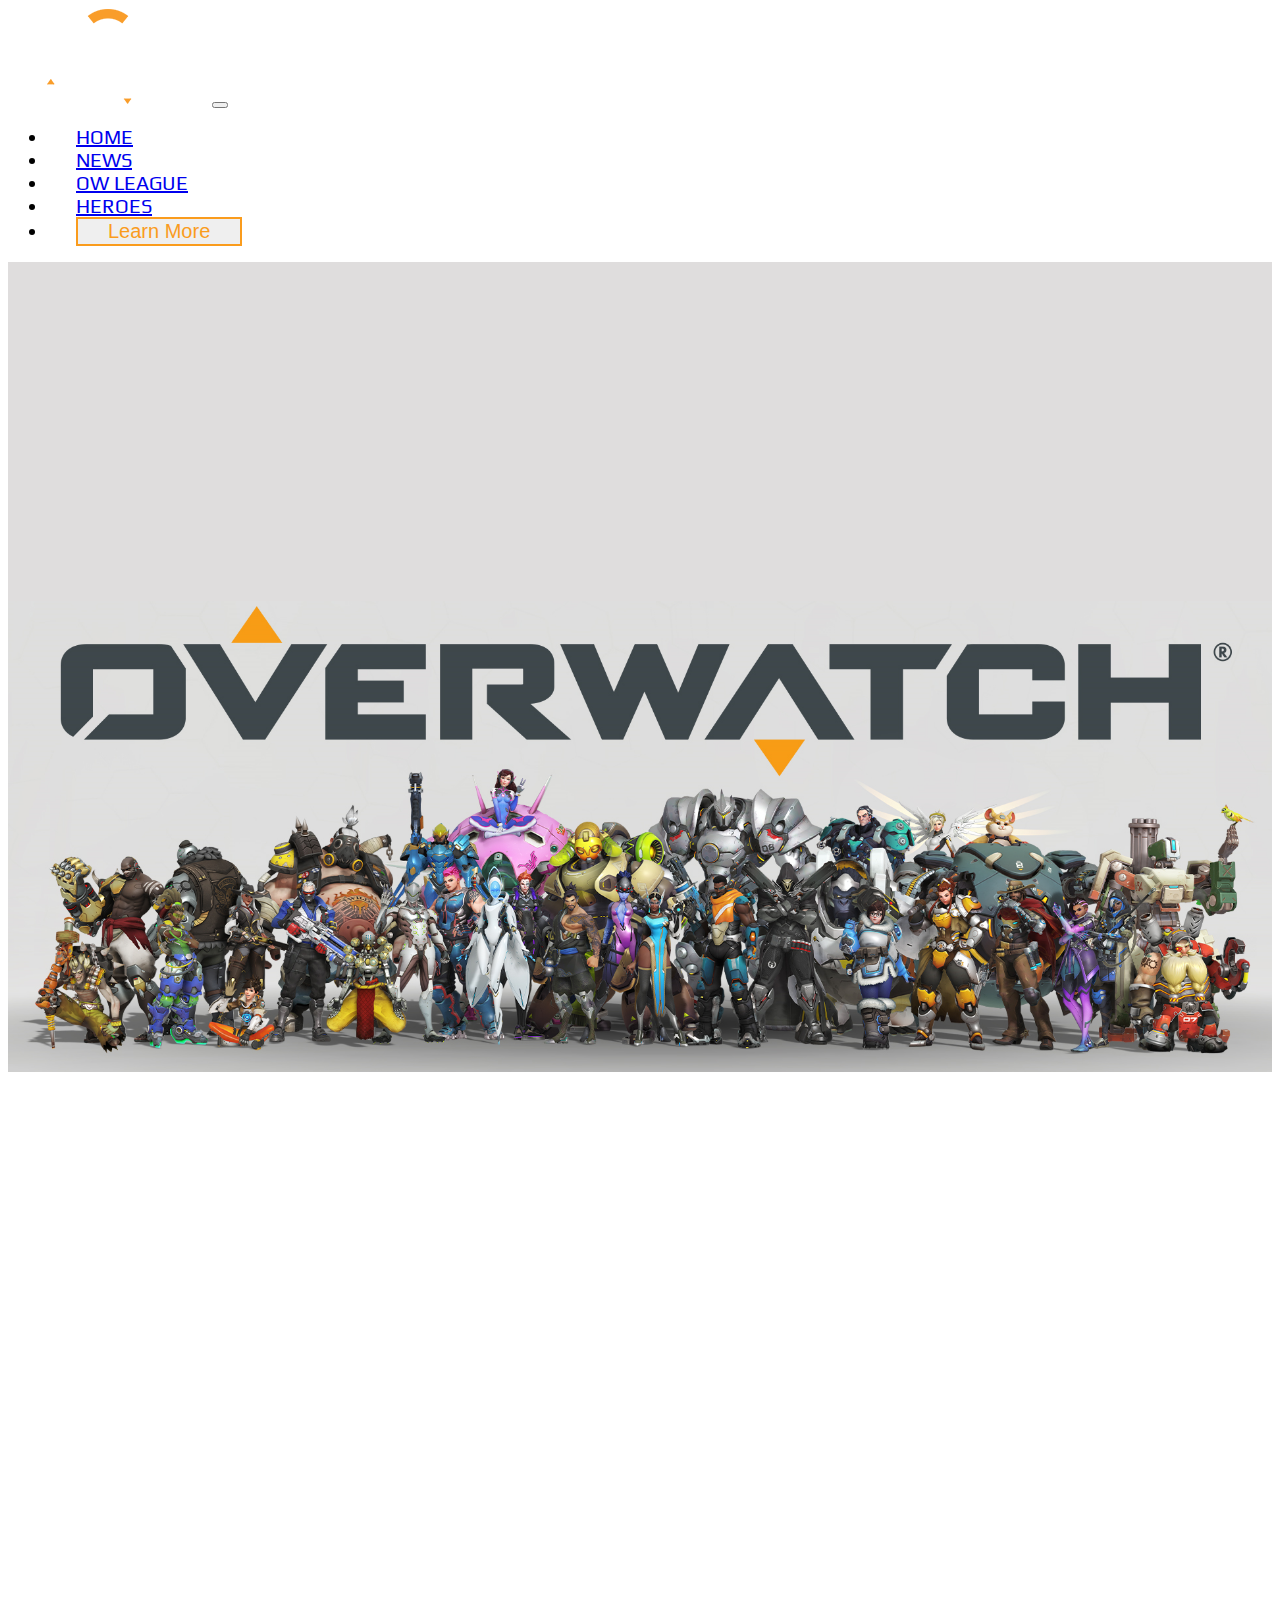
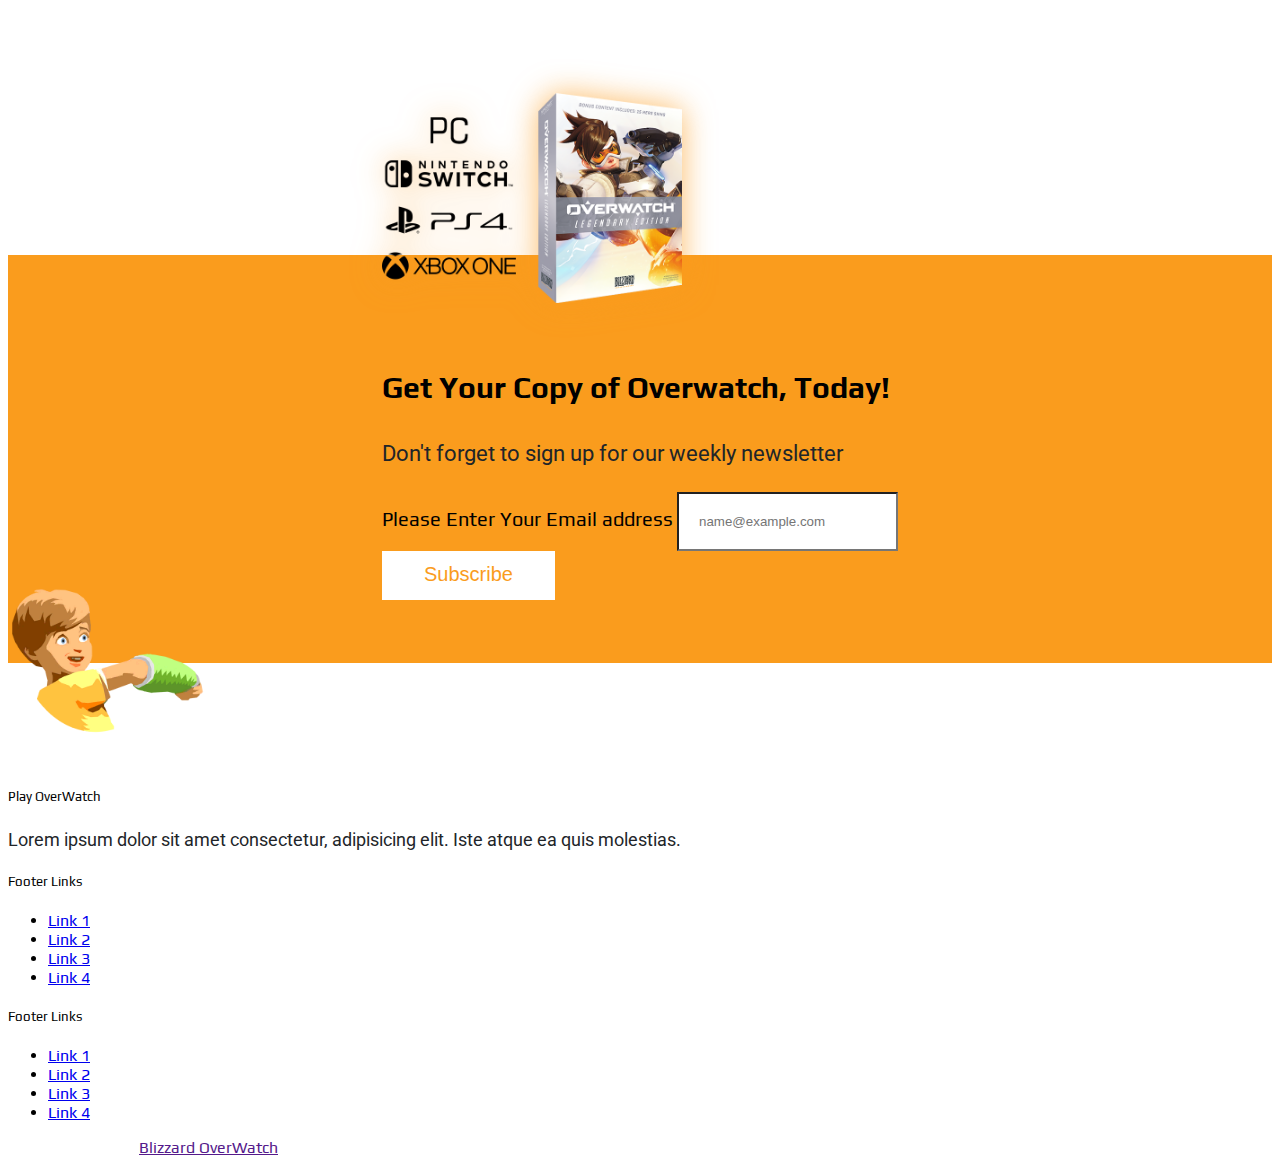
==== heroes.html @ 2c503398 "Add files via upload" ====
<!DOCTYPE html>
<html lang="en">
  <head>
    <meta charset="utf-8">
    <meta name="viewport" content="width=device-width, initial-scale=1, minimum-scale=1, maximum-scale=1">
    <link rel="shortcut icon" type="image/png" href="images/ow-fav-icon.png"/>
    <link href="https://cdn.jsdelivr.net/npm/bootstrap@5.0.0-beta2/dist/css/bootstrap.min.css" rel="stylesheet" integrity="sha384-BmbxuPwQa2lc/FVzBcNJ7UAyJxM6wuqIj61tLrc4wSX0szH/Ev+nYRRuWlolflfl" crossorigin="anonymous">
    <link rel="stylesheet" type="text/css" href="css/style.css">
    <link href='http://fonts.googleapis.com/css?family=Roboto' rel='stylesheet' type='text/css'>
    <link rel="preconnect" href="https://fonts.gstatic.com">
    <link href="https://fonts.googleapis.com/css2?family=Play&display=swap" rel="stylesheet">
    <title>Play OverWatch</title>
  </head>
<body>
<!--Nav-->
<nav class="navbar navbar-expand-lg navbar-dark container py-2 bg-dark fixed-top">
  <div class="container-fluid">
    <a class="navbar-brand" href="index.html"><img src="images/ow-logo-white.png" width="200px"></a>
    <button class="navbar-toggler" type="button" data-bs-toggle="collapse" data-bs-target="#navbarNav" aria-controls="navbarNav" aria-expanded="false" aria-label="Toggle navigation">
      <span class="navbar-toggler-icon text-light"></span>
    </button>
    <div class="collapse navbar-collapse" id="navbarNav">
      <ul class="navbar-nav ms-auto text-center">
        <li class="nav-item">
          <a class="nav-link" aria-current="page" href="index.html">Home</a>
        </li>
        <li class="nav-item">
          <a class="nav-link" href="news.html">News</a>
        </li>
        <li class="nav-item">
          <a class="nav-link" href="ow-league.html">OW League</a>
        </li>
        <li class="nav-item">
          <a class="nav-link active" href="heroes.html">Heroes</a>
        </li>
        <li class="nav-item">
          <a href="#dyk">
          <button class="btn nav-btn btn-outline-primary">Learn More</button>
          </a>
        </li>
      </ul>
    </div>
  </div>
</nav>

<!--Heroes Hero-->
<section id="heroes-home">
  <div class="container">
    <div class="row">
    </div>
  </div>
</section>

<!--OW Heros-->
<section id="ow-heroes">
  <div class="container">
    <div class="row">
    </div>
  </div>
</section>



<!--Buy-->
<section id="buy">
  <div class="container">
    <div class="row buy-ow-row">
      <div class="col-lg-6 col-md-12 mb-4 mb-md-0"><img src="./images/buy-ow.png" alt="buy ow" width="300px"></div>
    </div>
    <div class="row">
      <div class="col-6">
        <h3>Get Your Copy of Overwatch, Today!</h3>
        <p>Don't forget to sign up for our weekly newsletter</p>
      </div>
      <div class="col-6">
        <div class="mb-3">
          <label for="exampleFormControlInput1" class="form-label">Please Enter Your Email address</label>
          <input type="email" class="form-control" id="exampleFormControlInput1" placeholder="name@example.com">
        </div>
        <div class="mb-3">
          <label for="exampleFormControlTextarea1" class="form-label">
            <button class="btn footer-btn btn-outline-primary">Subscribe</button>
        </div>
      </div>
    </div>
  </div>
</section>

<!--Footer-->
<footer class="bg-light text-center text-lg-start">
  <div class="container p-4">
    <div class="row punch-kid-row">
      <div class="col-lg-6 col-md-12 mb-4 mb-md-0"><img src="images/that-punch-kid.png" atl="that-punch-kid" width="200px"></div>
    </div>
    <div class="row">
      <div class="col-lg-6 col-md-12 mb-4 mb-md-0">
        <h5 class="text-uppercase">Play OverWatch</h5>
        <p>
          Lorem ipsum dolor sit amet consectetur, adipisicing elit. Iste atque ea quis molestias.
        </p>
      </div>
      <div class="col-lg-3 col-md-6 mb-4 mb-md-0">
        <h5 class="text-uppercase">Footer Links</h5>

        <ul class="list-unstyled mb-0">
          <li>
            <a href="#!" class="text-dark">Link 1</a>
          </li>
          <li>
            <a href="#!" class="text-dark">Link 2</a>
          </li>
          <li>
            <a href="#!" class="text-dark">Link 3</a>
          </li>
          <li>
            <a href="#!" class="text-dark">Link 4</a>
          </li>
        </ul>
      </div>
      <div class="col-lg-3 col-md-6 mb-4 mb-md-0">
        <h5 class="text-uppercase mb-0">Footer Links</h5>

        <ul class="list-unstyled">
          <li>
            <a href="#!" class="text-dark">Link 1</a>
          </li>
          <li>
            <a href="#!" class="text-dark">Link 2</a>
          </li>
          <li>
            <a href="#!" class="text-dark">Link 3</a>
          </li>
          <li>
            <a href="#!" class="text-dark">Link 4</a>
          </li>
        </ul>
      </div>
    </div>
  </div>
<footer class="bg-dark text-center text-lg-start">
<!-- Copyright -->
<div class="text-center p-3 copyright-row">
  <span>© 2021 Copyright: </span><a class="text-light" href="">Blizzard OverWatch</a>
</div>
</footer>
<!-- Copyright -->


<!--Javascript-->
<script src="https://cdn.jsdelivr.net/npm/@popperjs/core@2.6.0/dist/umd/popper.min.js"></script>
<script src="https://cdn.jsdelivr.net/npm/bootstrap@5.0.0-beta2/dist/js/bootstrap.min.js"></script>
</script>
</body>
</html>
---- css/style.css ----
/*--Body--*/
body{
  padding: 0;
  font-family: 'Play', sans-serif;
  background-color: #fff;
}

/*--Font--*/
h1, h2, h3, h4, h5, h6 {
  font-weight: 300;
}

h1 {
  font-size: 58px;
  font-weight: bold;
  font-style: italic;
  line-height: 1.4em;
}

h2 {
  font-size: 40px;
  margin-top: 0;
  line-height: 1.4em;
}

h3 {
  font-size: 30px;
  font-weight: bold;
  line-height: 1.4em;
}

h4 {
  font-size: 18px;
  color: #333;
  line-height: 28px;
}

p {
  font-family: 'Roboto', sans-serif;
  color: #212529;
  font-size: 18px;
  font-weight: 400;
  line-height: 1.4em;
}

/*--Nav--*/
.nav-item {
  padding-left: 1.4em;
  font-size: 20px;
  text-transform: uppercase;
}

.navbar {
  margin-top: 0px;
}

.navbar .navbar-nav .nav-link:hover {
  color:#FA9C1D;
}

.btn-outline-primary {
  font-size: 20px;
  color:#FA9C1D;
  border:#FA9C1D;
  border-radius: 0;
  border-style: solid;
  border-width: 2px;
}

.btn-outline-primary:hover {
  background-color: #FA9C1D;
  border:#FA9C1D;
  border-style: solid;
  border-width: 2px;
}

.nav-btn{
  padding-left: 30px;
  padding-right: 30px;
}

/*--Home--*/
#home {
  display: flex;
  align-items: center;
  height: 85vh;
  position: relative;
}

#home video {
  position: absolute;
  top: 50%;
  left: 50%;
  min-height: 100%;
  min-width: 100%;
  height: auto;
  width: auto;
  transform: translate(-50%,-50%);
  background-size: cover;
  object-fit: cover;
  box-sizing: border-box;
  overflow: hidden;
  z-index: -100;
  transition: 1s opacity;
}

#home .overlay {
  position: absolute;
  left: 0;
  right: 0;
  top: 0;
  bottom: 0;
  width: 100%;
  height: 100%;
  background-color: #00000078;
  z-index: -99;
}

#home .home-text {
  text-align: center;
  color:rgb(245, 245, 245);
}

#home h3 {
  padding-bottom: 30px;
  padding-left: 10px;
  padding-right: 10px;
}

#home .row-cols-4 {
  padding-top: 50px;
}

.hero-btn {
  background-color: #FA9C1D;
  color: #fff;
  padding-left: 60px;
  padding-right: 60px;
  padding-top: 10px;
  padding-bottom: 12px;
}

.hero-btn:hover{
  background-color: #fff;
  color: #FA9C1D;
}


/*--OW League--*/
#owl {
  margin: 100px 0px;
}

#owl .owl-card-1{
  background-image:url('../images/owl/OWL_AtlantaReign_Logo_Primary_LTGRAY.png');
  background-repeat: no-repeat;
  background-position: center;
  background-size: contain;
  background-color: #c4c4c4;
}

#owl .owl-card-2{
  background-image:url('../images/owl/OWL_BostonUprising_Logo__1C_WHITE.png');
  background-repeat: no-repeat;
  background-position: center;
  background-size: contain;
  background-color: #174b97;
}

#owl .owl-card-3{
  background-image:url('../images/owl/OWL_ChengduHunters_Logo_Primary_ORANGE.png');
  background-repeat: no-repeat;
  background-position: center;
  background-size: contain;
  background-color: #FFA000;
}

#owl .owl-card-4{
  background-image:url('../images/owl/OWL_DallasFuel_Logo__DKBLUE_BKGD_BCST.png');
  background-repeat: no-repeat;
  background-position: center;
  background-size: contain;
  background-color: #032340;
}

#owl .owl-card-5{
  background-image:url('../images/owl/OWL_FloridaMayhem_Logo_2020_FUCHSIA_BKGD-01.png');
  background-repeat: no-repeat;
  background-position: center;
  background-size: contain;
  background-color: #cf4691;
}

#owl .owl-card-6{
  background-image:url('../images/owl/OWL_GuangzhouCharge_Logo_Primary_DKBLUE.png');
  background-repeat: no-repeat;
  background-position: center;
  background-size: contain;
  background-color: #122c42;
}

#owl .owl-card-7{
  background-image:url('../images/owl/OWL_HangzhouSpark_DIGITAL_Logo_Primary_PINK.png');
  background-repeat: no-repeat;
  background-position: center;
  background-size: contain;
  background-color: #fb7299;
}

#owl .owl-card-8{
  background-image:url('../images/owl/OWL_HoustonOutlaws_Logo__BLACK_BKGD.png');
  background-repeat: no-repeat;
  background-position: center;
  background-size: contain;
  background-color: #000;
}

#owl .owl-card-9{
  background-image:url('../images/owl/OWL_LondonSpitfire_Logo__LTBLUE_BKGD_BCST.png');
  background-repeat: no-repeat;
  background-position: center;
  background-size: contain;
  background-color: #59cbe8;
}

#owl .owl-card-10{
  background-image:url('../images/owl/OWL_LAGladiators_Logo__PURPLE_BKGD.png');
  background-repeat: no-repeat;
  background-position: center;
  background-size: contain;
  background-color: #3c1053;
}

#owl .owl-card-11{
  background-image:url('../images/owl/OWL_LAValiant_Logo_2020_YELLOW_BKGD-01.png');
  background-repeat: no-repeat;
  background-position: center;
  background-size: contain;
  background-color: #f0d229;
}

#owl .owl-card-12{
  background-image:url('../images/owl/OWL_NewYorkExcelsior_Logo__DKBLUE_BKGD.png');
  background-repeat: no-repeat;
  background-position: center;
  background-size: contain;
  background-color: #171c38;
}

#owl .owl-card-13{
  background-image:url('../images/owl/OWL_ParisEternal_Logo_Primary_WHITE.png');
  background-repeat: no-repeat;
  background-position: center;
  background-size: contain;
  background-color: #cf4691;
}

#owl .owl-card-14{
  background-image:url('../images/owl/OWL_PhiladelphiaFusion_Logo__BLACK_BKGD.png');
  background-repeat: no-repeat;
  background-position: center;
  background-size: contain;
  background-color: #000;
}

#owl .owl-card-15{
  background-image:url('../images/owl/OWL_SFShock_Icon_1C_BLACK-01-01.png');
  background-repeat: no-repeat;
  background-position: center;
  background-size: contain;
  background-color: #f24a00;
}

#owl .owl-card-16{
  background-image:url('../images/owl/OWL_SeoulDynasty_Logo__GOLD_BKGD.png');
  background-repeat: no-repeat;
  background-position: center;
  background-size: contain;
  background-color: #a78600;
}

#owl .owl-card-17{
  background-image:url('../images/owl/OWL_ShanghaiDragons_Logo__YELLOW_BKGD.png');
  background-repeat: no-repeat;
  background-position: center;
  background-size: contain;
  background-color: #fcff00;
}

#owl .owl-card-18{
  background-image:url('../images/owl/OWL_TorontoDefiant_Logo_Primary_GRAY.png');
  background-repeat: no-repeat;
  background-position: center;
  background-size: contain;
  background-color: #707d80;
}

#owl .owl-card-19{
  background-image:url('../images/owl/OWL_VancouverTitans_Logo_Primary_BLUE.png');
  background-repeat: no-repeat;
  background-position: center;
  background-size: contain;
  background-color: #09226B;
}

#owl .owl-card-20{
  background-image:url('../images/owl/OWL_WashingtonJustice_Logo_Primary_RED.png');
  background-repeat: no-repeat;
  background-position: center;
  background-size: contain;
  background-color: #990034;
}

#owl .owl-card {
  padding: 140px 100px;
}

#owl .owl-card:hover {
  background-size: cover;
  transition-timing-function: ease-in-out;
  transition-duration: 2s;
}




/*--News--*/
#news-cards {
  background-color: #fff;
  padding-top: 3%;
  padding-bottom: 5%;
  margin-bottom: 150px;
}

#dyk {
  padding-top: 3%;
  padding-bottom: 0;
  background-color: #ffcdee;
}

#dyk .dva-img{
  margin-top: -300px;
}

.with-btn {
  display: flex;
  justify-content: center;
  padding-top: 40px;
}

/*--Buy--*/
#buy {
  margin-top: 5%;
  padding-top: 3%;
  padding-bottom: 5%;
  background-color: #FA9C1D;
  display: flex;
  justify-content: center;
  align-items: center;
}
#buy p{
  font-size: 22px;
}
.buy-ow-row{
  margin-top: -200px;
  padding-bottom: 30px;
}

.buy-ow-row img{
  z-index: 1;
  filter: drop-shadow(0 0 0.95rem #fa9a1daf);
}

/*--Footer--*/
.punch-kid-row {
  margin-top: -100px;
  margin-bottom: 20px;
}

.copyright-row span{
  color: #fff;
}

.footer-btn{
  background-color: white;
  border-style: solid;
  padding-left: 40px;
  padding-right: 40px;
  padding-top: 10px;
  padding-bottom: 12px;
  border-width: 2px;
  border-color: white;
}

.footer-btn:hover{
  border-style: solid;
  border-width: 2px;
  border-color: white;
  color: #fff;
}

.form-label {
  font-size: 20px;
}
.form-control{
  border-radius: 0;
  padding: 20px;
}

/*--Heroes--*/
#heroes-home{
  background-color: #dfdddd;
  height: 90vh;
  background-image: url('../images/ow-heroes.png');
  background-position: center;
  background-size: contain;
  background-repeat: repeat-x;
  background-position: bottom;
}

#ow-heroes {
  height: 80vh;
}


#owl-slider .carousel-inner{
  height: 80vh;
  
}

/*--Break Points--*/
/* Extra small devices (phones, 600px and down) */
@media only screen and (max-width: 600px) {
  .navbar-brand img{
    width: 150px;
  }
  #home {
    padding-top: 130px;
  }
  #home img{
    width: 200px;
  }
  h1 {
    font-size: 40px;
  }
  #home h3{
    font-size: 26px;
    font-weight: 300;
  }
  #dyk .dva-img{
    margin-top: 0px;
    width: 100%;
  }
  .buy-ow-row{
    margin-top: -120px;
    padding-bottom: 30px;
  }
}


/* Small devices (portrait tablets and large phones, 600px and up) */
@media only screen and (min-width: 600px) {
  #dyk .dva-img{
    margin-top: 0px;
    width: 100%;
  }
  .buy-ow-row{
    margin-top: -80px;
    padding-bottom: 30px;
  }
}

/* Medium devices (landscape tablets, 768px and up) */
@media only screen and (min-width: 768px) {
  #dyk .dva-img{
    margin-top: -200px;
    width: 100%;
  }

}

/* Large devices (laptops/desktops, 992px and up) */
@media only screen and (min-width: 992px) {
  #dyk .dva-img{
    margin-top: -300px;
    width: 130%;
  }
  .buy-ow-row{
    margin-top: -200px;
    padding-bottom: 30px;
  }
}

/* Extra large devices (large laptops and desktops, 1200px and up) */
@media only screen and (min-width: 1200px) {...}
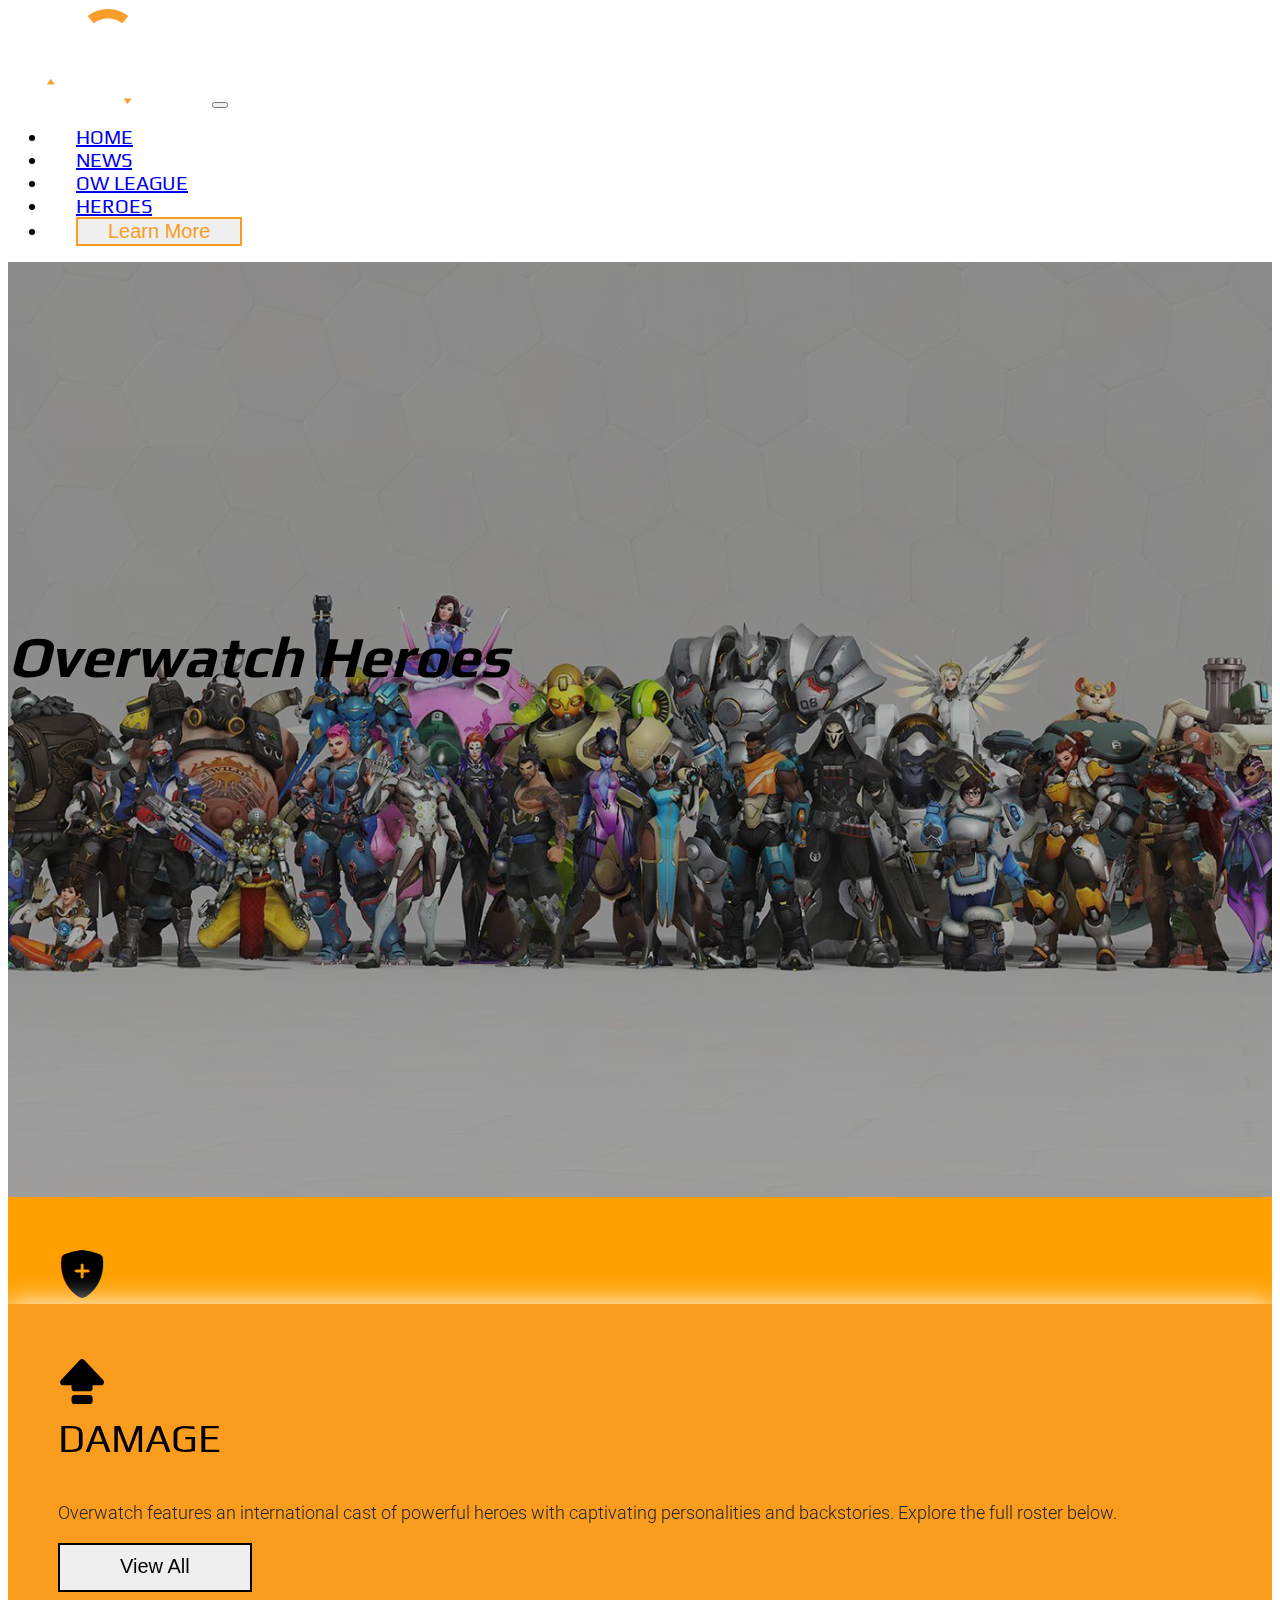
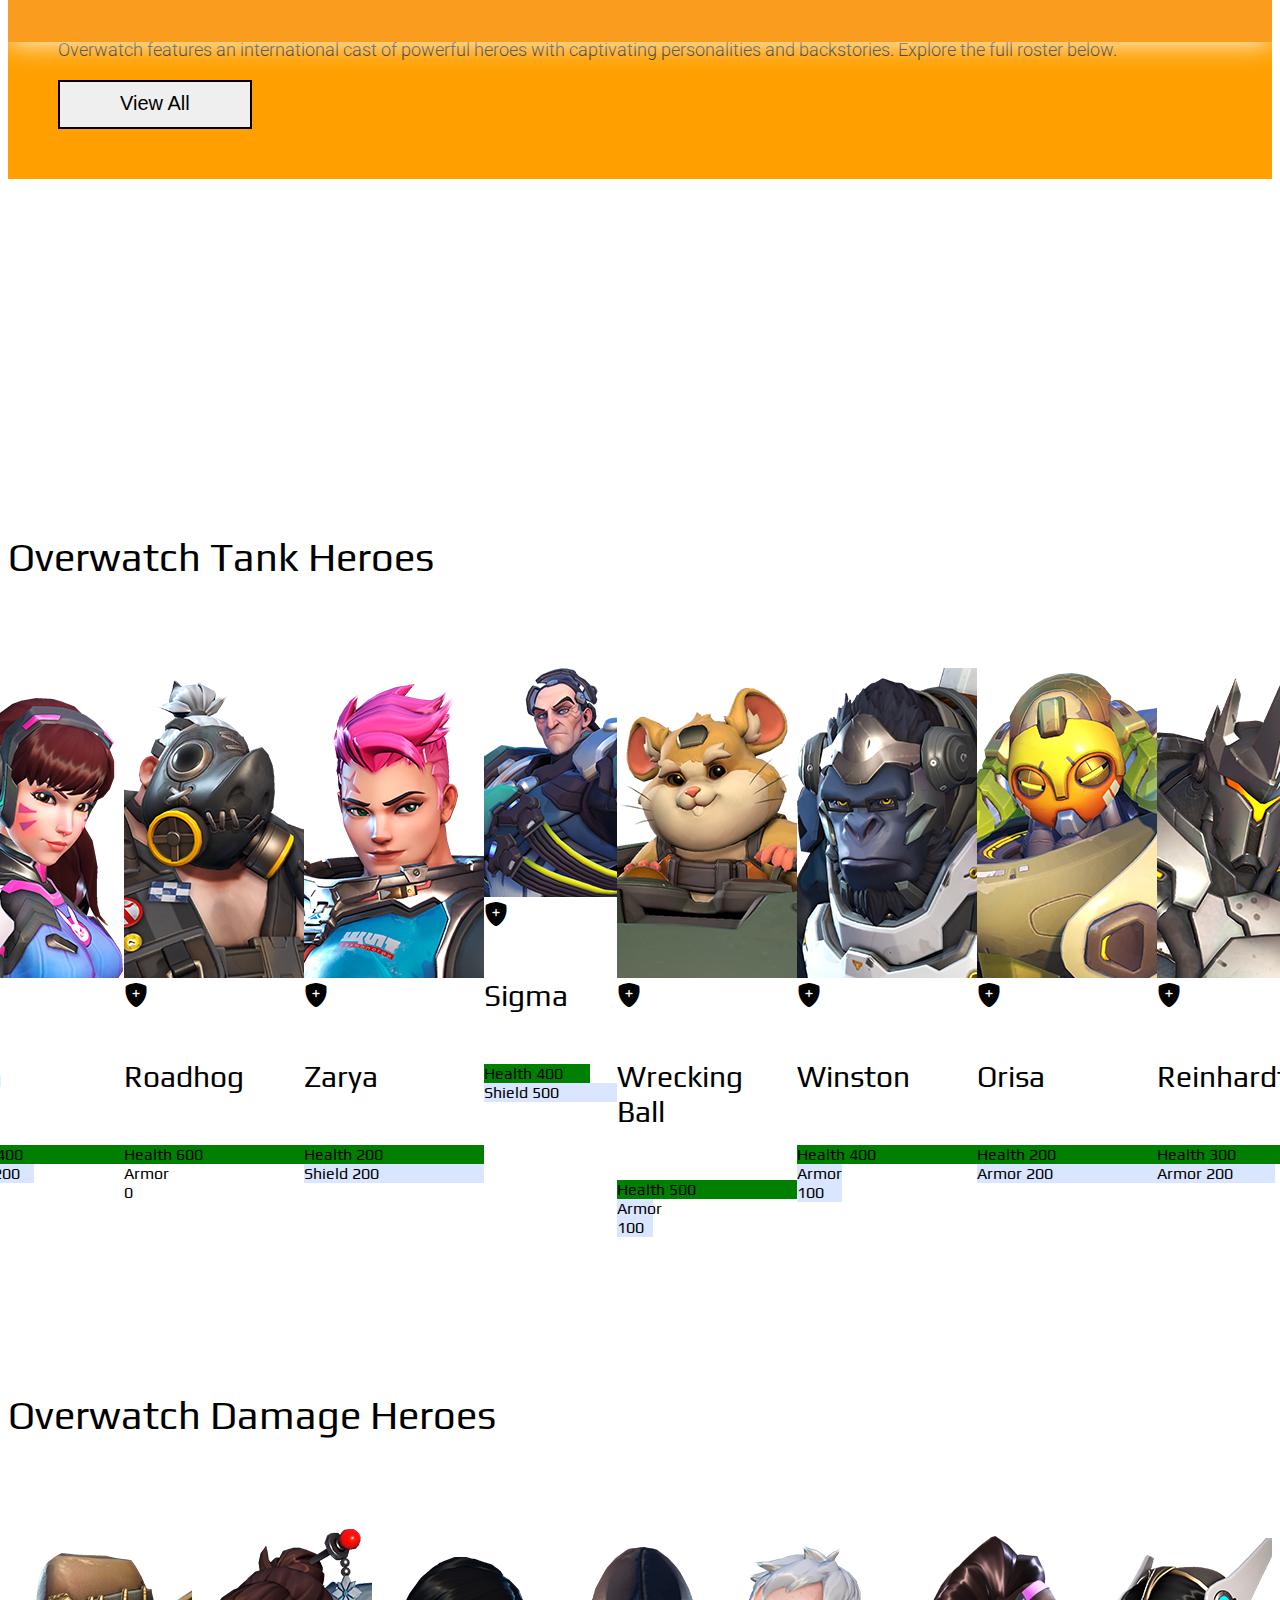
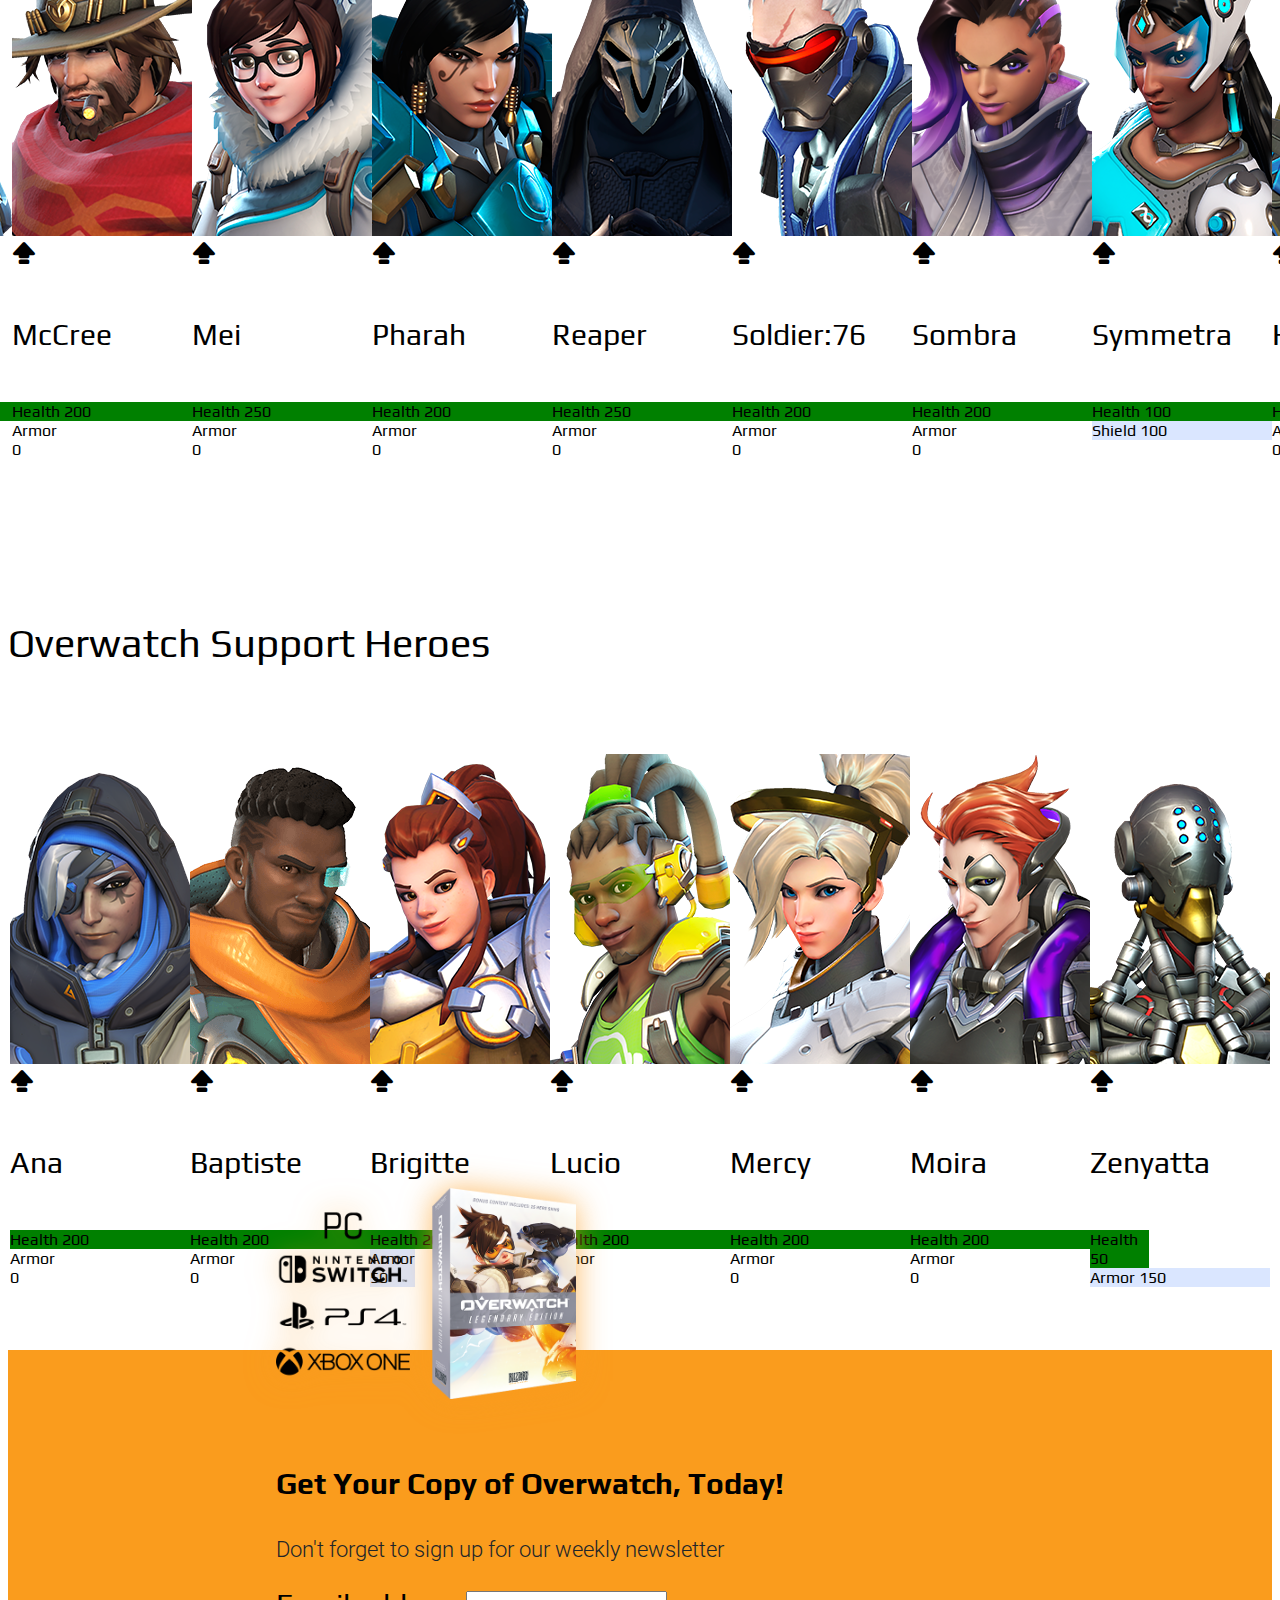
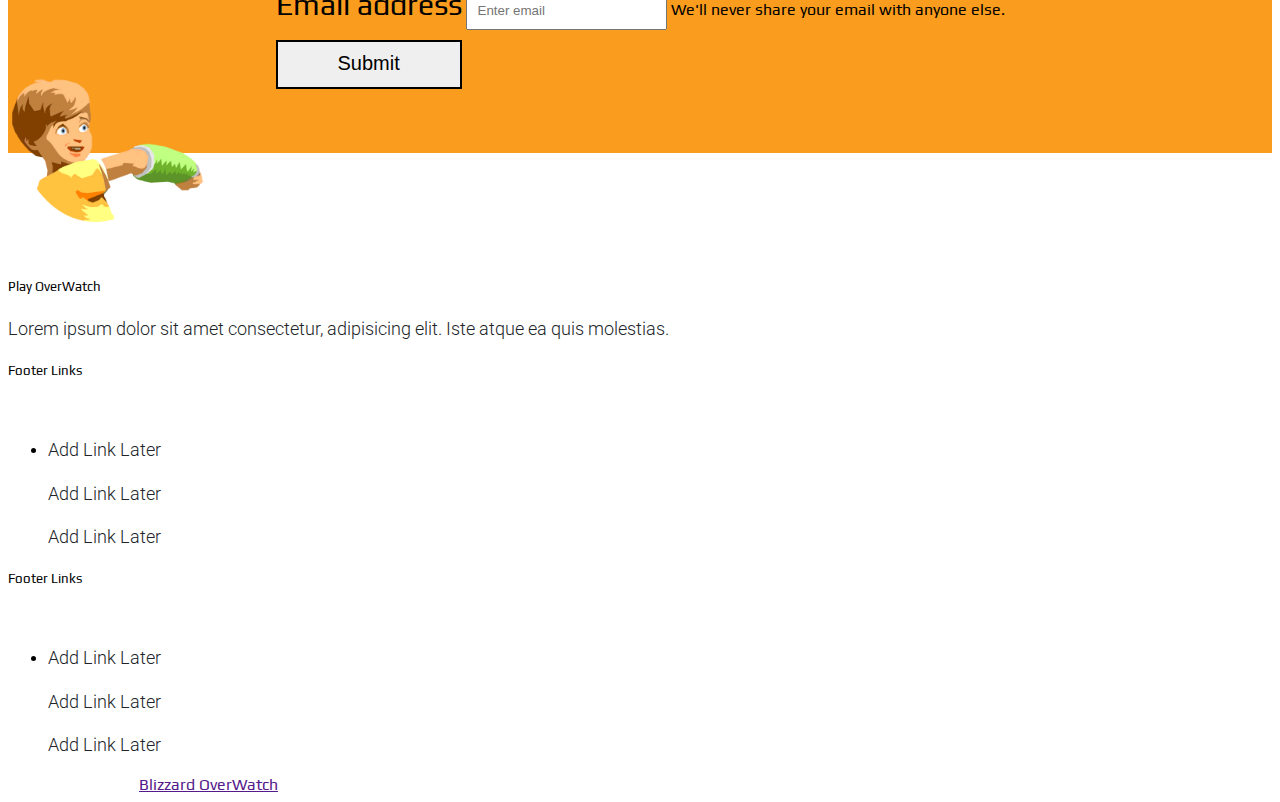
==== commit 2f3c1f56: "Add files via upload" ====
--- a/heroes.html
+++ b/heroes.html
@@ -2,20 +2,22 @@
 <html lang="en">
   <head>
     <meta charset="utf-8">
-    <meta name="viewport" content="width=device-width, initial-scale=1, minimum-scale=1, maximum-scale=1">
+    <meta name="viewport" content="width=device-width, initial-scale=1.0">
     <link rel="shortcut icon" type="image/png" href="images/ow-fav-icon.png"/>
     <link href="https://cdn.jsdelivr.net/npm/bootstrap@5.0.0-beta2/dist/css/bootstrap.min.css" rel="stylesheet" integrity="sha384-BmbxuPwQa2lc/FVzBcNJ7UAyJxM6wuqIj61tLrc4wSX0szH/Ev+nYRRuWlolflfl" crossorigin="anonymous">
     <link rel="stylesheet" type="text/css" href="css/style.css">
     <link href='http://fonts.googleapis.com/css?family=Roboto' rel='stylesheet' type='text/css'>
     <link rel="preconnect" href="https://fonts.gstatic.com">
     <link href="https://fonts.googleapis.com/css2?family=Play&display=swap" rel="stylesheet">
-    <title>Play OverWatch</title>
+    <link rel="stylesheet" href="https://cdn.jsdelivr.net/npm/bootstrap-icons@1.4.0/font/bootstrap-icons.css">
+    <title>OverWatch Heroes</title>
   </head>
 <body>
+
 <!--Nav-->
 <nav class="navbar navbar-expand-lg navbar-dark container py-2 bg-dark fixed-top">
   <div class="container-fluid">
-    <a class="navbar-brand" href="index.html"><img src="images/ow-logo-white.png" width="200px"></a>
+    <a class="navbar-brand" href="index.html"><img src="images/ow-logo-white.png" width="200px" alt="ow-nav-logo"></a>
     <button class="navbar-toggler" type="button" data-bs-toggle="collapse" data-bs-target="#navbarNav" aria-controls="navbarNav" aria-expanded="false" aria-label="Toggle navigation">
       <span class="navbar-toggler-icon text-light"></span>
     </button>
@@ -34,7 +36,7 @@
           <a class="nav-link active" href="heroes.html">Heroes</a>
         </li>
         <li class="nav-item">
-          <a href="#dyk">
+          <a href="#">
           <button class="btn nav-btn btn-outline-primary">Learn More</button>
           </a>
         </li>
@@ -44,102 +46,625 @@
 </nav>
 
 <!--Heroes Hero-->
-<section id="heroes-home">
+<section id="heroes-hero">
+    <div class="container">
+      <div class="row">
+        <h1 class="text-center text-light">Overwatch Heroes</h1>
+      </div>
+    </div>
+</section>
+
+<!--Heroes Content-->
+<section id="hero-types">
+<div class="container">
+  <div class="row row-cols-lg-3 row-cols-sm-1">
+    <div class="col-sm text-center">
+      <i class="bi bi-shield-fill-plus"></i>
+      <h2>TANK</h2>
+      <p>Overwatch features an international cast of powerful heroes with captivating personalities and backstories. Explore the full roster below.</p>
+      <a href="#tank-heroes"><button class="btn footer-btn btn-outline-primary">View All</button></a>
+    </div>
+    <div class="col-sm text-center">
+      <i class="bi bi-capslock-fill"></i>
+      <h2>DAMAGE</h2>
+      <p>Overwatch features an international cast of powerful heroes with captivating personalities and backstories. Explore the full roster below.</p>
+      <a href="#damage-heroes"><button class="btn footer-btn btn-outline-primary">View All</button></a>
+    </div>
+    <div class="col-sm text-center">
+      <i class="bi bi-heart-fill"></i>
+      <h2>SUPPORT</h2>
+      <p>Overwatch features an international cast of powerful heroes with captivating personalities and backstories. Explore the full roster below.</p>
+      <a href="#support-heroes"><button class="btn footer-btn btn-outline-primary">View All</button></a>
+    </div>
+  </div>
+</div>
+</section>
+
+<!---Tank Heroes-->
+<section id="tank-heroes">
+  <h2 class="text-center">Overwatch Tank Heroes</h2>
   <div class="container">
     <div class="row">
+    <!--Heroes Cards-->
+      <div class="row row-cols-2 row-cols-lg-5 row-cols-md-3">
+        <div class="col">
+          <div class="card">
+            <img src="./images/heroes/dva.png" class="card-img-top" alt="d.va">
+            <div class="card-body">
+              <i class="bi bi-shield-fill-plus"></i>
+              <h5 class="card-title">D.va</h5>
+              <div class="progress">
+                <div class="progress-bar health-bar" role="progressbar" style="width: 100%;" aria-valuenow="100" aria-valuemin="0" aria-valuemax="100">Health 400</div>
+              </div>
+              <div class="progress my-2">
+                <div class="progress-bar armor-bar" role="progressbar" style="width: 50%;" aria-valuenow="50" aria-valuemin="0" aria-valuemax="100">Armor 200</div>
+              </div>
+            </div>
+          </div>
+        </div>
+        <div class="col">
+          <div class="card">
+            <img src="./images/heroes/roadhog.png" class="card-img-top" alt="Roadhog">
+            <div class="card-body">
+              <i class="bi bi-shield-fill-plus"></i>
+              <h5 class="card-title">Roadhog</h5>
+              <div class="progress">
+                <div class="progress-bar health-bar" role="progressbar" style="width: 100%;" aria-valuenow="100" aria-valuemin="0" aria-valuemax="100">Health 600</div>
+              </div>
+              <div class="progress my-2">
+                <div class="progress-bar armor-bar" role="progressbar" style="width: 0%;" aria-valuenow="0" aria-valuemin="0" aria-valuemax="100">Armor 0</div>
+              </div>
+            </div>
+          </div>
+        </div>
+        <div class="col">
+          <div class="card">
+            <img src="./images/heroes/zarya.png" class="card-img-top" alt="Zarya">
+            <div class="card-body">
+              <i class="bi bi-shield-fill-plus"></i>
+              <h5 class="card-title">Zarya</h5>
+              <div class="progress">
+                <div class="progress-bar health-bar" role="progressbar" style="width: 100%;" aria-valuenow="100" aria-valuemin="0" aria-valuemax="100">Health 200</div>
+              </div>
+              <div class="progress my-2">
+                <div class="progress-bar armor-bar" role="progressbar" style="width: 100%;" aria-valuenow="100" aria-valuemin="0" aria-valuemax="100">Shield 200</div>
+              </div>
+            </div>
+          </div>
+        </div>
+        <div class="col">
+          <div class="card">
+            <img src="./images/heroes/sigma.png" class="card-img-top" alt="Sigma">
+            <div class="card-body">
+              <i class="bi bi-shield-fill-plus"></i>
+              <h5 class="card-title">Sigma</h5>
+              <div class="progress">
+                <div class="progress-bar health-bar" role="progressbar" style="width: 80%;" aria-valuenow="80" aria-valuemin="0" aria-valuemax="100">Health 400</div>
+              </div>
+              <div class="progress my-2">
+                <div class="progress-bar armor-bar" role="progressbar" style="width: 100%;" aria-valuenow="50" aria-valuemin="0" aria-valuemax="100">Shield 500</div>
+              </div>
+            </div>
+          </div>
+        </div>
+        <div class="col">
+          <div class="card">
+            <img src="./images/heroes/Wrecking-Ball.png" class="card-img-top" alt="Wrecking-Ball">
+            <div class="card-body">
+              <i class="bi bi-shield-fill-plus"></i>
+              <h5 class="card-title">Wrecking Ball</h5>
+              <div class="progress">
+                <div class="progress-bar health-bar" role="progressbar" style="width: 100%;" aria-valuenow="100" aria-valuemin="0" aria-valuemax="100">Health 500</div>
+              </div>
+              <div class="progress my-2">
+                <div class="progress-bar armor-bar" role="progressbar" style="width: 20%;" aria-valuenow="20" aria-valuemin="0" aria-valuemax="100">Armor 100</div>
+              </div>
+            </div>
+          </div>
+        </div>
+        <div class="col">
+          <div class="card">
+            <img src="./images/heroes/winston.png" class="card-img-top" alt="winston">
+            <div class="card-body">
+              <i class="bi bi-shield-fill-plus"></i>
+              <h5 class="card-title">Winston</h5>
+              <div class="progress">
+                <div class="progress-bar health-bar" role="progressbar" style="width: 100%;" aria-valuenow="100" aria-valuemin="0" aria-valuemax="100">Health 400</div>
+              </div>
+              <div class="progress my-2">
+                <div class="progress-bar armor-bar" role="progressbar" style="width: 25%;" aria-valuenow="25" aria-valuemin="0" aria-valuemax="100">Armor 100</div>
+              </div>
+            </div>
+          </div>
+        </div>
+        <div class="col">
+          <div class="card">
+            <img src="./images/heroes/orisa.png" class="card-img-top" alt="orisa">
+            <div class="card-body">
+              <i class="bi bi-shield-fill-plus"></i>
+              <h5 class="card-title">Orisa</h5>
+              <div class="progress">
+                <div class="progress-bar health-bar" role="progressbar" style="width: 100%;" aria-valuenow="100" aria-valuemin="0" aria-valuemax="100">Health 200</div>
+              </div>
+              <div class="progress my-2">
+                <div class="progress-bar armor-bar" role="progressbar" style="width: 100%;" aria-valuenow="100" aria-valuemin="0" aria-valuemax="100">Armor 200</div>
+              </div>
+            </div>
+          </div>
+        </div>
+        <div class="col">
+          <div class="card">
+            <img src="./images/heroes/reinhardt.png" class="card-img-top" alt="reinhardt">
+            <div class="card-body">
+              <i class="bi bi-shield-fill-plus"></i>
+              <h5 class="card-title">Reinhardt</h5>
+              <div class="progress">
+                <div class="progress-bar health-bar" role="progressbar" style="width: 100%;" aria-valuenow="100" aria-valuemin="0" aria-valuemax="100">Health 300</div>
+              </div>
+              <div class="progress my-2">
+                <div class="progress-bar armor-bar" role="progressbar" style="width: 66%;" aria-valuenow="66" aria-valuemin="0" aria-valuemax="100">Armor 200</div>
+              </div>
+            </div>
+          </div>
+        </div>
+        
+    <!--End Heroes Cards-->
     </div>
   </div>
 </section>
 
-<!--OW Heros-->
-<section id="ow-heroes">
+<!---Damage Heroes-->
+<section id="damage-heroes">
+  <h2 class="text-center">Overwatch Damage Heroes</h2>
   <div class="container">
     <div class="row">
+    <!--Heroes Cards-->
+      <div class="row row-cols-2 row-cols-lg-5 row-cols-md-3">
+        <div class="col">
+          <div class="card">
+            <img src="./images/heroes/ashe.png" class="card-img-top" alt="ashe">
+            <div class="card-body">
+              <i class="bi bi-capslock-fill"></i>
+              <h5 class="card-title">Ashe</h5>
+              <div class="progress">
+                <div class="progress-bar health-bar" role="progressbar" style="width: 100%;" aria-valuenow="100" aria-valuemin="0" aria-valuemax="100">Health 200</div>
+              </div>
+              <div class="progress my-2">
+                <div class="progress-bar armor-bar" role="progressbar" style="width: 0%;" aria-valuenow="0" aria-valuemin="0" aria-valuemax="100">Armor 0</div>
+              </div>
+            </div>
+          </div>
+        </div>
+        <div class="col">
+          <div class="card">
+            <img src="./images/heroes/bastion.png" class="card-img-top" alt="bastion">
+            <div class="card-body">
+              <i class="bi bi-capslock-fill"></i>
+              <h5 class="card-title">Bastion</h5>
+              <div class="progress">
+                <div class="progress-bar health-bar" role="progressbar" style="width: 100%;" aria-valuenow="100" aria-valuemin="0" aria-valuemax="100">Health 200</div>
+              </div>
+              <div class="progress my-2">
+                <div class="progress-bar armor-bar" role="progressbar" style="width: 50%;" aria-valuenow="50" aria-valuemin="0" aria-valuemax="100">Armor 100</div>
+              </div>
+            </div>
+          </div>
+        </div>
+        <div class="col">
+          <div class="card">
+            <img src="./images/heroes/doomfist.png" class="card-img-top" alt="doomfist">
+            <div class="card-body">
+              <i class="bi bi-capslock-fill"></i>
+              <h5 class="card-title">Doomfist</h5>
+              <div class="progress">
+                <div class="progress-bar health-bar" role="progressbar" style="width: 100%;" aria-valuenow="100" aria-valuemin="0" aria-valuemax="100">Health 250</div>
+              </div>
+              <div class="progress my-2">
+                <div class="progress-bar armor-bar" role="progressbar" style="width: 0%;" aria-valuenow="0" aria-valuemin="0" aria-valuemax="100">Armor 0</div>
+              </div>
+            </div>
+          </div>
+        </div>
+        <div class="col">
+          <div class="card">
+            <img src="./images/heroes/echo.png" class="card-img-top" alt="echo">
+            <div class="card-body">
+              <i class="bi bi-capslock-fill"></i>
+              <h5 class="card-title">Echo</h5>
+              <div class="progress">
+                <div class="progress-bar health-bar" role="progressbar" style="width: 100%;" aria-valuenow="100" aria-valuemin="0" aria-valuemax="100">Health 200</div>
+              </div>
+              <div class="progress my-2">
+                <div class="progress-bar armor-bar" role="progressbar" style="width: 0%;" aria-valuenow="0" aria-valuemin="0" aria-valuemax="100">Armor 0</div>
+              </div>
+            </div>
+          </div>
+        </div>
+        <div class="col">
+          <div class="card">
+            <img src="./images/heroes/genji.png" class="card-img-top" alt="Genji">
+            <div class="card-body">
+              <i class="bi bi-capslock-fill"></i>
+              <h5 class="card-title">Genji</h5>
+              <div class="progress">
+                <div class="progress-bar health-bar" role="progressbar" style="width: 100%;" aria-valuenow="100" aria-valuemin="0" aria-valuemax="100">Health 200</div>
+              </div>
+              <div class="progress my-2">
+                <div class="progress-bar armor-bar" role="progressbar" style="width: 0%;" aria-valuenow="0" aria-valuemin="0" aria-valuemax="100">Armor 0</div>
+              </div>
+            </div>
+          </div>
+        </div>
+        <div class="col">
+          <div class="card">
+            <img src="./images/heroes/mccree.png" class="card-img-top" alt="McCree">
+            <div class="card-body">
+              <i class="bi bi-capslock-fill"></i>
+              <h5 class="card-title">McCree</h5>
+              <div class="progress">
+                <div class="progress-bar health-bar" role="progressbar" style="width: 100%;" aria-valuenow="100" aria-valuemin="0" aria-valuemax="100">Health 200</div>
+              </div>
+              <div class="progress my-2">
+                <div class="progress-bar armor-bar" role="progressbar" style="width: 0%;" aria-valuenow="0" aria-valuemin="0" aria-valuemax="100">Armor 0</div>
+              </div>
+            </div>
+          </div>
+        </div>
+        <div class="col">
+          <div class="card">
+            <img src="./images/heroes/mei.png" class="card-img-top" alt="Mei">
+            <div class="card-body">
+              <i class="bi bi-capslock-fill"></i>
+              <h5 class="card-title">Mei</h5>
+              <div class="progress">
+                <div class="progress-bar health-bar" role="progressbar" style="width: 100%;" aria-valuenow="100" aria-valuemin="0" aria-valuemax="100">Health 250</div>
+              </div>
+              <div class="progress my-2">
+                <div class="progress-bar armor-bar" role="progressbar" style="width: 0%;" aria-valuenow="0" aria-valuemin="0" aria-valuemax="100">Armor 0</div>
+              </div>
+            </div>
+          </div>
+        </div>
+        <div class="col">
+          <div class="card">
+            <img src="./images/heroes/pharah.png" class="card-img-top" alt="Pharah">
+            <div class="card-body">
+              <i class="bi bi-capslock-fill"></i>
+              <h5 class="card-title">Pharah</h5>
+              <div class="progress">
+                <div class="progress-bar health-bar" role="progressbar" style="width: 100%;" aria-valuenow="100" aria-valuemin="0" aria-valuemax="100">Health 200</div>
+              </div>
+              <div class="progress my-2">
+                <div class="progress-bar armor-bar" role="progressbar" style="width: 0%;" aria-valuenow="0" aria-valuemin="0" aria-valuemax="100">Armor 0</div>
+              </div>
+            </div>
+          </div>
+        </div>
+        <div class="col">
+          <div class="card">
+            <img src="./images/heroes/reaper.png" class="card-img-top" alt="Reaper">
+            <div class="card-body">
+              <i class="bi bi-capslock-fill"></i>
+              <h5 class="card-title">Reaper</h5>
+              <div class="progress">
+                <div class="progress-bar health-bar" role="progressbar" style="width: 100%;" aria-valuenow="100" aria-valuemin="0" aria-valuemax="100">Health 250</div>
+              </div>
+              <div class="progress my-2">
+                <div class="progress-bar armor-bar" role="progressbar" style="width: 0%;" aria-valuenow="0" aria-valuemin="0" aria-valuemax="100">Armor 0</div>
+              </div>
+            </div>
+          </div>
+        </div>
+        <div class="col">
+          <div class="card">
+            <img src="./images/heroes/soldier76.png" class="card-img-top" alt="Soldier:76">
+            <div class="card-body">
+              <i class="bi bi-capslock-fill"></i>
+              <h5 class="card-title">Soldier:76</h5>
+              <div class="progress">
+                <div class="progress-bar health-bar" role="progressbar" style="width: 100%;" aria-valuenow="100" aria-valuemin="0" aria-valuemax="100">Health 200</div>
+              </div>
+              <div class="progress my-2">
+                <div class="progress-bar armor-bar" role="progressbar" style="width: 0%;" aria-valuenow="0" aria-valuemin="0" aria-valuemax="100">Armor 0</div>
+              </div>
+            </div>
+          </div>
+        </div>
+        <div class="col">
+          <div class="card">
+            <img src="./images/heroes/Sombra.png" class="card-img-top" alt="Sombra">
+            <div class="card-body">
+              <i class="bi bi-capslock-fill"></i>
+              <h5 class="card-title">Sombra</h5>
+              <div class="progress">
+                <div class="progress-bar health-bar" role="progressbar" style="width: 100%;" aria-valuenow="100" aria-valuemin="0" aria-valuemax="100">Health 200</div>
+              </div>
+              <div class="progress my-2">
+                <div class="progress-bar armor-bar" role="progressbar" style="width: 0%;" aria-valuenow="0" aria-valuemin="0" aria-valuemax="100">Armor 0</div>
+              </div>
+            </div>
+          </div>
+        </div>
+        <div class="col">
+          <div class="card">
+            <img src="./images/heroes/symmetra.png" class="card-img-top" alt="Symmetra">
+            <div class="card-body">
+              <i class="bi bi-capslock-fill"></i>
+              <h5 class="card-title">Symmetra</h5>
+              <div class="progress">
+                <div class="progress-bar health-bar" role="progressbar" style="width: 100%;" aria-valuenow="100" aria-valuemin="0" aria-valuemax="100">Health 100</div>
+              </div>
+              <div class="progress my-2">
+                <div class="progress-bar armor-bar" role="progressbar" style="width: 100%;" aria-valuenow="100" aria-valuemin="0" aria-valuemax="100">Shield 100</div>
+              </div>
+            </div>
+          </div>
+        </div>
+        <div class="col">
+          <div class="card">
+            <img src="./images/heroes/hanzo.png" class="card-img-top" alt="Hanzo">
+            <div class="card-body">
+              <i class="bi bi-capslock-fill"></i>
+              <h5 class="card-title">Hanzo</h5>
+              <div class="progress">
+                <div class="progress-bar health-bar" role="progressbar" style="width: 100%;" aria-valuenow="100" aria-valuemin="0" aria-valuemax="100">Health 200</div>
+              </div>
+              <div class="progress my-2">
+                <div class="progress-bar armor-bar" role="progressbar" style="width: 0%;" aria-valuenow="0" aria-valuemin="0" aria-valuemax="100">Armor 0</div>
+              </div>
+            </div>
+          </div>
+        </div>
+        <div class="col">
+          <div class="card">
+            <img src="./images/heroes/torbjorn.png" class="card-img-top" alt="Torbjorn">
+            <div class="card-body">
+              <i class="bi bi-capslock-fill"></i>
+              <h5 class="card-title">Torbjorn</h5>
+              <div class="progress">
+                <div class="progress-bar health-bar" role="progressbar" style="width: 100%;" aria-valuenow="100" aria-valuemin="0" aria-valuemax="100">Health 200</div>
+              </div>
+              <div class="progress my-2">
+                <div class="progress-bar armor-bar" role="progressbar" style="width: 0%;" aria-valuenow="0" aria-valuemin="0" aria-valuemax="100">Armor 0</div>
+              </div>
+            </div>
+          </div>
+        </div>
+        <div class="col">
+          <div class="card">
+            <img src="./images/heroes/junkrat.png" class="card-img-top" alt="Junkrat">
+            <div class="card-body">
+              <i class="bi bi-capslock-fill"></i>
+              <h5 class="card-title">Junkrat</h5>
+              <div class="progress">
+                <div class="progress-bar health-bar" role="progressbar" style="width: 100%;" aria-valuenow="100" aria-valuemin="0" aria-valuemax="100">Health 200</div>
+              </div>
+              <div class="progress my-2">
+                <div class="progress-bar armor-bar" role="progressbar" style="width: 0%;" aria-valuenow="0" aria-valuemin="0" aria-valuemax="100">Armor 0</div>
+              </div>
+            </div>
+          </div>
+        </div>
+        <div class="col">
+          <div class="card">
+            <img src="./images/heroes/tracer.png" class="card-img-top" alt="Tracer">
+            <div class="card-body">
+              <i class="bi bi-capslock-fill"></i>
+              <h5 class="card-title">Tracer</h5>
+              <div class="progress">
+                <div class="progress-bar health-bar" role="progressbar" style="width: 100%;" aria-valuenow="100" aria-valuemin="0" aria-valuemax="100">Health 150</div>
+              </div>
+              <div class="progress my-2">
+                <div class="progress-bar armor-bar" role="progressbar" style="width: 0%;" aria-valuenow="0" aria-valuemin="0" aria-valuemax="100">Armor 0</div>
+              </div>
+            </div>
+          </div>
+        </div>
+        <div class="col">
+          <div class="card">
+            <img src="./images/heroes/widowmaker.png" class="card-img-top" alt="Widowmaker">
+            <div class="card-body">
+              <i class="bi bi-capslock-fill"></i>
+              <h5 class="card-title">Widowmaker</h5>
+              <div class="progress">
+                <div class="progress-bar health-bar" role="progressbar" style="width: 100%;" aria-valuenow="100" aria-valuemin="0" aria-valuemax="100">Health 200</div>
+              </div>
+              <div class="progress my-2">
+                <div class="progress-bar armor-bar" role="progressbar" style="width: 0%;" aria-valuenow="0" aria-valuemin="0" aria-valuemax="100">Armor 0</div>
+              </div>
+            </div>
+          </div>
+        </div>
+    <!--End Heroes Cards-->
     </div>
   </div>
 </section>
 
-
+<!---Support Heroes-->
+<section id="support-heroes">
+  <h2 class="text-center">Overwatch Support Heroes</h2>
+  <div class="container">
+    <div class="row">
+    <!--Heroes Cards-->
+      <div class="row row-cols-2 row-cols-lg-5 row-cols-md-3">
+        <div class="col">
+          <div class="card">
+            <img src="./images/heroes/ana.png" class="card-img-top" alt="Ana">
+            <div class="card-body">
+              <i class="bi bi-capslock-fill"></i>
+              <h5 class="card-title">Ana</h5>
+              <div class="progress">
+                <div class="progress-bar health-bar" role="progressbar" style="width: 100%;" aria-valuenow="100" aria-valuemin="0" aria-valuemax="100">Health 200</div>
+              </div>
+              <div class="progress my-2">
+                <div class="progress-bar armor-bar" role="progressbar" style="width: 0%;" aria-valuenow="0" aria-valuemin="0" aria-valuemax="100">Armor 0</div>
+              </div>
+            </div>
+          </div>
+        </div>
+        <div class="col">
+          <div class="card">
+            <img src="./images/heroes/baptist.png" class="card-img-top" alt="Baptiste">
+            <div class="card-body">
+              <i class="bi bi-capslock-fill"></i>
+              <h5 class="card-title">Baptiste</h5>
+              <div class="progress">
+                <div class="progress-bar health-bar" role="progressbar" style="width: 100%;" aria-valuenow="100" aria-valuemin="0" aria-valuemax="100">Health 200</div>
+              </div>
+              <div class="progress my-2">
+                <div class="progress-bar armor-bar" role="progressbar" style="width: 0%;" aria-valuenow="0" aria-valuemin="0" aria-valuemax="100">Armor 0</div>
+              </div>
+            </div>
+          </div>
+        </div>
+        <div class="col">
+          <div class="card">
+            <img src="./images/heroes/brigtte.png" class="card-img-top" alt="Brigitte">
+            <div class="card-body">
+              <i class="bi bi-capslock-fill"></i>
+              <h5 class="card-title">Brigitte</h5>
+              <div class="progress">
+                <div class="progress-bar health-bar" role="progressbar" style="width: 100%;" aria-valuenow="100" aria-valuemin="0" aria-valuemax="100">Health 200</div>
+              </div>
+              <div class="progress my-2">
+                <div class="progress-bar armor-bar" role="progressbar" style="width: 25%;" aria-valuenow="25" aria-valuemin="0" aria-valuemax="100">Armor 50</div>
+              </div>
+            </div>
+          </div>
+        </div>
+        <div class="col">
+          <div class="card">
+            <img src="./images/heroes/lucio.png" class="card-img-top" alt="Lucio">
+            <div class="card-body">
+              <i class="bi bi-capslock-fill"></i>
+              <h5 class="card-title">Lucio</h5>
+              <div class="progress">
+                <div class="progress-bar health-bar" role="progressbar" style="width: 100%;" aria-valuenow="100" aria-valuemin="0" aria-valuemax="100">Health 200</div>
+              </div>
+              <div class="progress my-2">
+                <div class="progress-bar armor-bar" role="progressbar" style="width: 0%;" aria-valuenow="0" aria-valuemin="0" aria-valuemax="100">Armor 0</div>
+              </div>
+            </div>
+          </div>
+        </div>
+        <div class="col">
+          <div class="card">
+            <img src="./images/heroes/mercy.png" class="card-img-top" alt="Mercy">
+            <div class="card-body">
+              <i class="bi bi-capslock-fill"></i>
+              <h5 class="card-title">Mercy</h5>
+              <div class="progress">
+                <div class="progress-bar health-bar" role="progressbar" style="width: 100%;" aria-valuenow="100" aria-valuemin="0" aria-valuemax="100">Health 200</div>
+              </div>
+              <div class="progress my-2">
+                <div class="progress-bar armor-bar" role="progressbar" style="width: 0%;" aria-valuenow="0" aria-valuemin="0" aria-valuemax="100">Armor 0</div>
+              </div>
+            </div>
+          </div>
+        </div>
+        <div class="col">
+          <div class="card">
+            <img src="./images/heroes/moira.png" class="card-img-top" alt="Moira">
+            <div class="card-body">
+              <i class="bi bi-capslock-fill"></i>
+              <h5 class="card-title">Moira</h5>
+              <div class="progress">
+                <div class="progress-bar health-bar" role="progressbar" style="width: 100%;" aria-valuenow="100" aria-valuemin="0" aria-valuemax="100">Health 200</div>
+              </div>
+              <div class="progress my-2">
+                <div class="progress-bar armor-bar" role="progressbar" style="width: 0%;" aria-valuenow="0" aria-valuemin="0" aria-valuemax="100">Armor 0</div>
+              </div>
+            </div>
+          </div>
+        </div>
+        <div class="col">
+          <div class="card">
+            <img src="./images/heroes/zenyatta.png" class="card-img-top" alt="Zenyatta">
+            <div class="card-body">
+              <i class="bi bi-capslock-fill"></i>
+              <h5 class="card-title">Zenyatta</h5>
+              <div class="progress">
+                <div class="progress-bar health-bar" role="progressbar" style="width: 33%;" aria-valuenow="33" aria-valuemin="0" aria-valuemax="100">Health 50</div>
+              </div>
+              <div class="progress my-2">
+                <div class="progress-bar armor-bar" role="progressbar" style="width: 100%;" aria-valuenow="100" aria-valuemin="0" aria-valuemax="100">Armor 150</div>
+              </div>
+            </div>
+          </div>
+        </div>
+
+    <!--End Heroes Cards-->
+    </div>
+  </div>
+</section>
 
 <!--Buy-->
 <section id="buy">
   <div class="container">
     <div class="row buy-ow-row">
-      <div class="col-lg-6 col-md-12 mb-4 mb-md-0"><img src="./images/buy-ow.png" alt="buy ow" width="300px"></div>
+      <div class="col-lg-6 col-md-12 mb-4 mb-md-0"><img src="./images/buy-ow.png" alt="buy-ow" width="300px"></div>
     </div>
     <div class="row">
-      <div class="col-6">
+      <div class="col-lg-6 col-md-12 mb-4 mb-md-0">
         <h3>Get Your Copy of Overwatch, Today!</h3>
         <p>Don't forget to sign up for our weekly newsletter</p>
       </div>
-      <div class="col-6">
-        <div class="mb-3">
-          <label for="exampleFormControlInput1" class="form-label">Please Enter Your Email address</label>
-          <input type="email" class="form-control" id="exampleFormControlInput1" placeholder="name@example.com">
-        </div>
-        <div class="mb-3">
-          <label for="exampleFormControlTextarea1" class="form-label">
-            <button class="btn footer-btn btn-outline-primary">Subscribe</button>
-        </div>
+      <div class="col-lg-6 col-md-12 mb-4 mb-md-0">
+        <form>
+          <div class="form-group">
+            <label for="exampleInputEmail1">Email address</label>
+            <input type="email" class="form-control" id="exampleInputEmail1" aria-describedby="emailHelp" placeholder="Enter email">
+            <span id="emailHelp">We'll never share your email with anyone else.</span>
+          </div>
+          <button type="submit" class="btn footer-btn btn-outline-primary">Submit</button>
+        </form>
       </div>
     </div>
   </div>
 </section>
 
 <!--Footer-->
-<footer class="bg-light text-center text-lg-start">
-  <div class="container p-4">
-    <div class="row punch-kid-row">
-      <div class="col-lg-6 col-md-12 mb-4 mb-md-0"><img src="images/that-punch-kid.png" atl="that-punch-kid" width="200px"></div>
-    </div>
-    <div class="row">
-      <div class="col-lg-6 col-md-12 mb-4 mb-md-0">
-        <h5 class="text-uppercase">Play OverWatch</h5>
-        <p>
-          Lorem ipsum dolor sit amet consectetur, adipisicing elit. Iste atque ea quis molestias.
-        </p>
+<section id="footer">
+  <footer class="bg-light text-center text-lg-start">
+    <div class="container p-4">
+      <div class="row punch-kid-row">
+        <div class="col-lg-6 col-md-12 mb-4 mb-md-0"><img src="images/that-punch-kid.png" alt="that-punch-kid" width="200px"></div>
       </div>
-      <div class="col-lg-3 col-md-6 mb-4 mb-md-0">
-        <h5 class="text-uppercase">Footer Links</h5>
-
-        <ul class="list-unstyled mb-0">
-          <li>
-            <a href="#!" class="text-dark">Link 1</a>
-          </li>
-          <li>
-            <a href="#!" class="text-dark">Link 2</a>
-          </li>
-          <li>
-            <a href="#!" class="text-dark">Link 3</a>
-          </li>
-          <li>
-            <a href="#!" class="text-dark">Link 4</a>
-          </li>
-        </ul>
+      <div class="row">
+        <div class="col-lg-6 col-md-12 mb-4 mb-md-0">
+          <h5 class="text-uppercase">Play OverWatch</h5>
+          <p>
+            Lorem ipsum dolor sit amet consectetur, adipisicing elit. Iste atque ea quis molestias.
+          </p>
+        </div>
+        <div class="col-lg-3 col-md-6 mb-4 mb-md-0">
+          <h5 class="text-uppercase">Footer Links</h5>
+          <ul class="list-unstyled mb-0">
+            <br>
+            <li>
+              <p>Add Link Later</p>
+              <p>Add Link Later</p>
+              <p>Add Link Later</p>
+            </li>
+          </ul>
+        </div>
+        <div class="col-lg-3 col-md-6 mb-4 mb-md-0">
+          <h5 class="text-uppercase mb-0">Footer Links</h5>
+          <ul class="list-unstyled mb-0">
+            <br>
+            <li>
+              <p>Add Link Later</p>
+              <p>Add Link Later</p>
+              <p>Add Link Later</p>
+            </li>
+          </ul>
+        </div>
       </div>
-      <div class="col-lg-3 col-md-6 mb-4 mb-md-0">
-        <h5 class="text-uppercase mb-0">Footer Links</h5>
-
-        <ul class="list-unstyled">
-          <li>
-            <a href="#!" class="text-dark">Link 1</a>
-          </li>
-          <li>
-            <a href="#!" class="text-dark">Link 2</a>
-          </li>
-          <li>
-            <a href="#!" class="text-dark">Link 3</a>
-          </li>
-          <li>
-            <a href="#!" class="text-dark">Link 4</a>
-          </li>
-        </ul>
-      </div>
-    </div>
-  </div>
-<footer class="bg-dark text-center text-lg-start">
+    </div>
+  <footer class="bg-dark text-center text-lg-start">
+</section>
 <!-- Copyright -->
-<div class="text-center p-3 copyright-row">
+<div class="text-center p-3 copyright-row bg-dark">
   <span>© 2021 Copyright: </span><a class="text-light" href="">Blizzard OverWatch</a>
 </div>
 </footer>
--- a/css/style.css
+++ b/css/style.css
@@ -1,4 +1,5 @@
 /*--Body--*/
+
 body{
   padding: 0;
   font-family: 'Play', sans-serif;
@@ -39,7 +40,7 @@
   font-family: 'Roboto', sans-serif;
   color: #212529;
   font-size: 18px;
-  font-weight: 400;
+  font-weight: 300;
   line-height: 1.4em;
 }
 
@@ -85,6 +86,7 @@
   align-items: center;
   height: 85vh;
   position: relative;
+  overflow: hidden;
 }
 
 #home video {
@@ -99,7 +101,6 @@
   background-size: cover;
   object-fit: cover;
   box-sizing: border-box;
-  overflow: hidden;
   z-index: -100;
   transition: 1s opacity;
 }
@@ -112,7 +113,7 @@
   bottom: 0;
   width: 100%;
   height: 100%;
-  background-color: #00000078;
+  background-color: rgba(0, 0, 0, 0.3);
   z-index: -99;
 }
 
@@ -148,7 +149,12 @@
 
 /*--OW League--*/
 #owl {
-  margin: 100px 0px;
+  margin-top: 20px;
+  margin-bottom: 200px;
+}
+
+#owl-slider{
+  margin-top: -100px;
 }
 
 #owl .owl-card-1{
@@ -321,6 +327,19 @@
   transition-duration: 2s;
 }
 
+#owl-hero{
+  height: 80vh;
+  background: linear-gradient( rgba(0, 0, 0, 0.3), rgba(0, 0, 0, 0.3) ), url('../images/owl-2018.jpg');
+  background-size: cover;
+  background-position: center;
+  padding-top: 35vh;
+}
+
+.carousel-control-next-icon, .carousel-control-prev-icon {
+  width: 4em;
+  height: 4em;
+  background-color: #FFA000;
+}
 
 
 
@@ -382,29 +401,32 @@
 }
 
 .footer-btn{
-  background-color: white;
   border-style: solid;
-  padding-left: 40px;
-  padding-right: 40px;
+  padding-left: 60px;
+  padding-right: 60px;
   padding-top: 10px;
   padding-bottom: 12px;
   border-width: 2px;
-  border-color: white;
+  border-color: #000;
+  color: #000;
 }
 
 .footer-btn:hover{
   border-style: solid;
   border-width: 2px;
-  border-color: white;
+  border-color: #000;
   color: #fff;
-}
-
-.form-label {
-  font-size: 20px;
-}
-.form-control{
-  border-radius: 0;
-  padding: 20px;
+  background-color:#000;
+}
+
+.form-group label {
+  font-size: 30px;
+  font-weight: 400;
+}
+
+.form-group input{
+  margin-bottom: 10px;
+  padding: 10px;
 }
 
 /*--Heroes--*/
@@ -423,17 +445,76 @@
 }
 
 
-#owl-slider .carousel-inner{
+/*--News--*/
+
+#news-hero {
   height: 80vh;
-  
-}
+  background: linear-gradient( rgba(0, 0, 0, 0.3), rgba(0, 0, 0, 0.3) ), url('../images/news.jpg');
+  background-size: cover;
+  background-position: center;
+  padding-top: 35vh;
+}
+
+
+/*--OW Heroes--*/
+#heroes-hero{
+  height: 80vh;
+  background: linear-gradient( rgba(0, 0, 0, 0.3), rgba(0, 0, 0, 0.3) ), url('../images/ow-heroes.jpg');
+  background-size: cover;
+  background-position: top;
+  padding-top: 35vh;
+}
+
+#hero-types{
+  margin-top: 100px;
+  margin-bottom: 200px;
+}
+
+#hero-types i{
+  font-size: 48px;
+}
+
+#tank-heroes .row{
+  display: flex;
+  justify-content: center;
+}
+
+#tank-heroes h2, #damage-heroes h2, #support-heroes h2 {
+  padding-top: 150px;
+  padding-bottom: 50px;
+}
+
+#damage-heroes .row{
+  display: flex;
+  justify-content: center;
+}
+
+#support-heroes .row{
+  display: flex;
+  justify-content: center;
+}
+
+.health-bar{
+  background-color: green;
+}
+.armor-bar{
+  background-color: rgb(218, 230, 255);
+  color: #000;
+}
+
+.card-body i{
+  font-size: 24px;
+}
+
+.card-title {
+  font-size: 30px;
+}
+
 
 /*--Break Points--*/
 /* Extra small devices (phones, 600px and down) */
 @media only screen and (max-width: 600px) {
-  .navbar-brand img{
-    width: 150px;
-  }
+
   #home {
     padding-top: 130px;
   }
@@ -446,6 +527,9 @@
   #home h3{
     font-size: 26px;
     font-weight: 300;
+  }
+  #dyk{
+    overflow: hidden;
   }
   #dyk .dva-img{
     margin-top: 0px;
@@ -468,28 +552,58 @@
     margin-top: -80px;
     padding-bottom: 30px;
   }
+  #hero-types .col-sm{
+    background-color: #FFA000;
+    margin-top: 20px;
+    margin-bottom: 20px;
+    padding: 60px;
+  }
+
+  #hero-types .col-sm:nth-child(2){
+    background-color: #fff;
+  }
 }
 
 /* Medium devices (landscape tablets, 768px and up) */
 @media only screen and (min-width: 768px) {
   #dyk .dva-img{
-    margin-top: -200px;
-    width: 100%;
-  }
-
+    margin-top: -100px;
+  }
+  
 }
 
 /* Large devices (laptops/desktops, 992px and up) */
 @media only screen and (min-width: 992px) {
   #dyk .dva-img{
-    margin-top: -300px;
+    margin-top: -220px;
+  }
+  .buy-ow-row{
+    margin-top: -120px;
+    padding-bottom: 30px;
+  }
+
+  #hero-types .col-sm{
+    background-color: #FFA000;
+    margin-top: -200px;
+    padding: 50px;
+  }
+  
+  #hero-types .col-sm:nth-child(2){
+    filter: drop-shadow(0 0 0.85rem #fff);
+    margin-top: -250px;
+    margin-bottom: -30px;
+    background-color: #FA9C1D;
+  }
+}
+
+/* Extra large devices (large laptops and desktops, 1200px and up) */
+@media only screen and (min-width: 1200px) {
+  #dyk .dva-img{
+    margin-top: -280px;
     width: 130%;
   }
   .buy-ow-row{
     margin-top: -200px;
     padding-bottom: 30px;
   }
-}
-
-/* Extra large devices (large laptops and desktops, 1200px and up) */
-@media only screen and (min-width: 1200px) {...}+}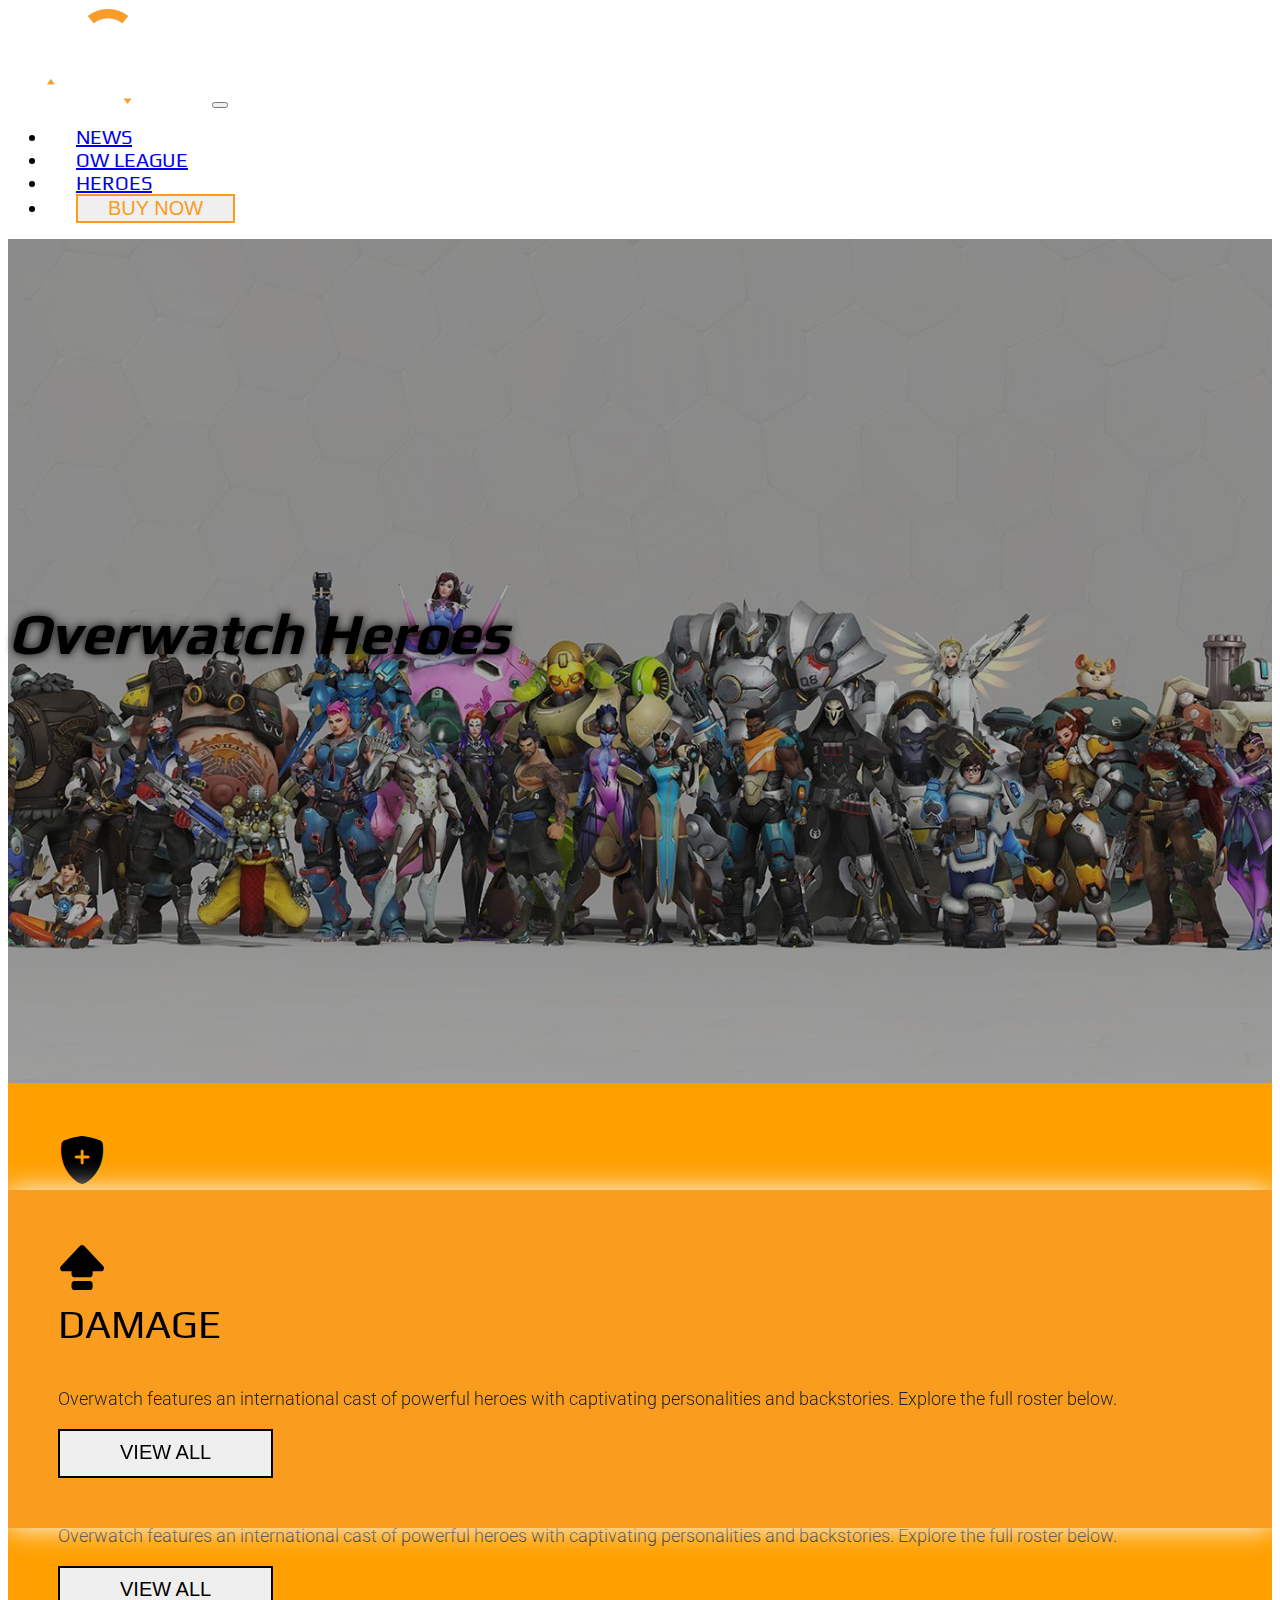
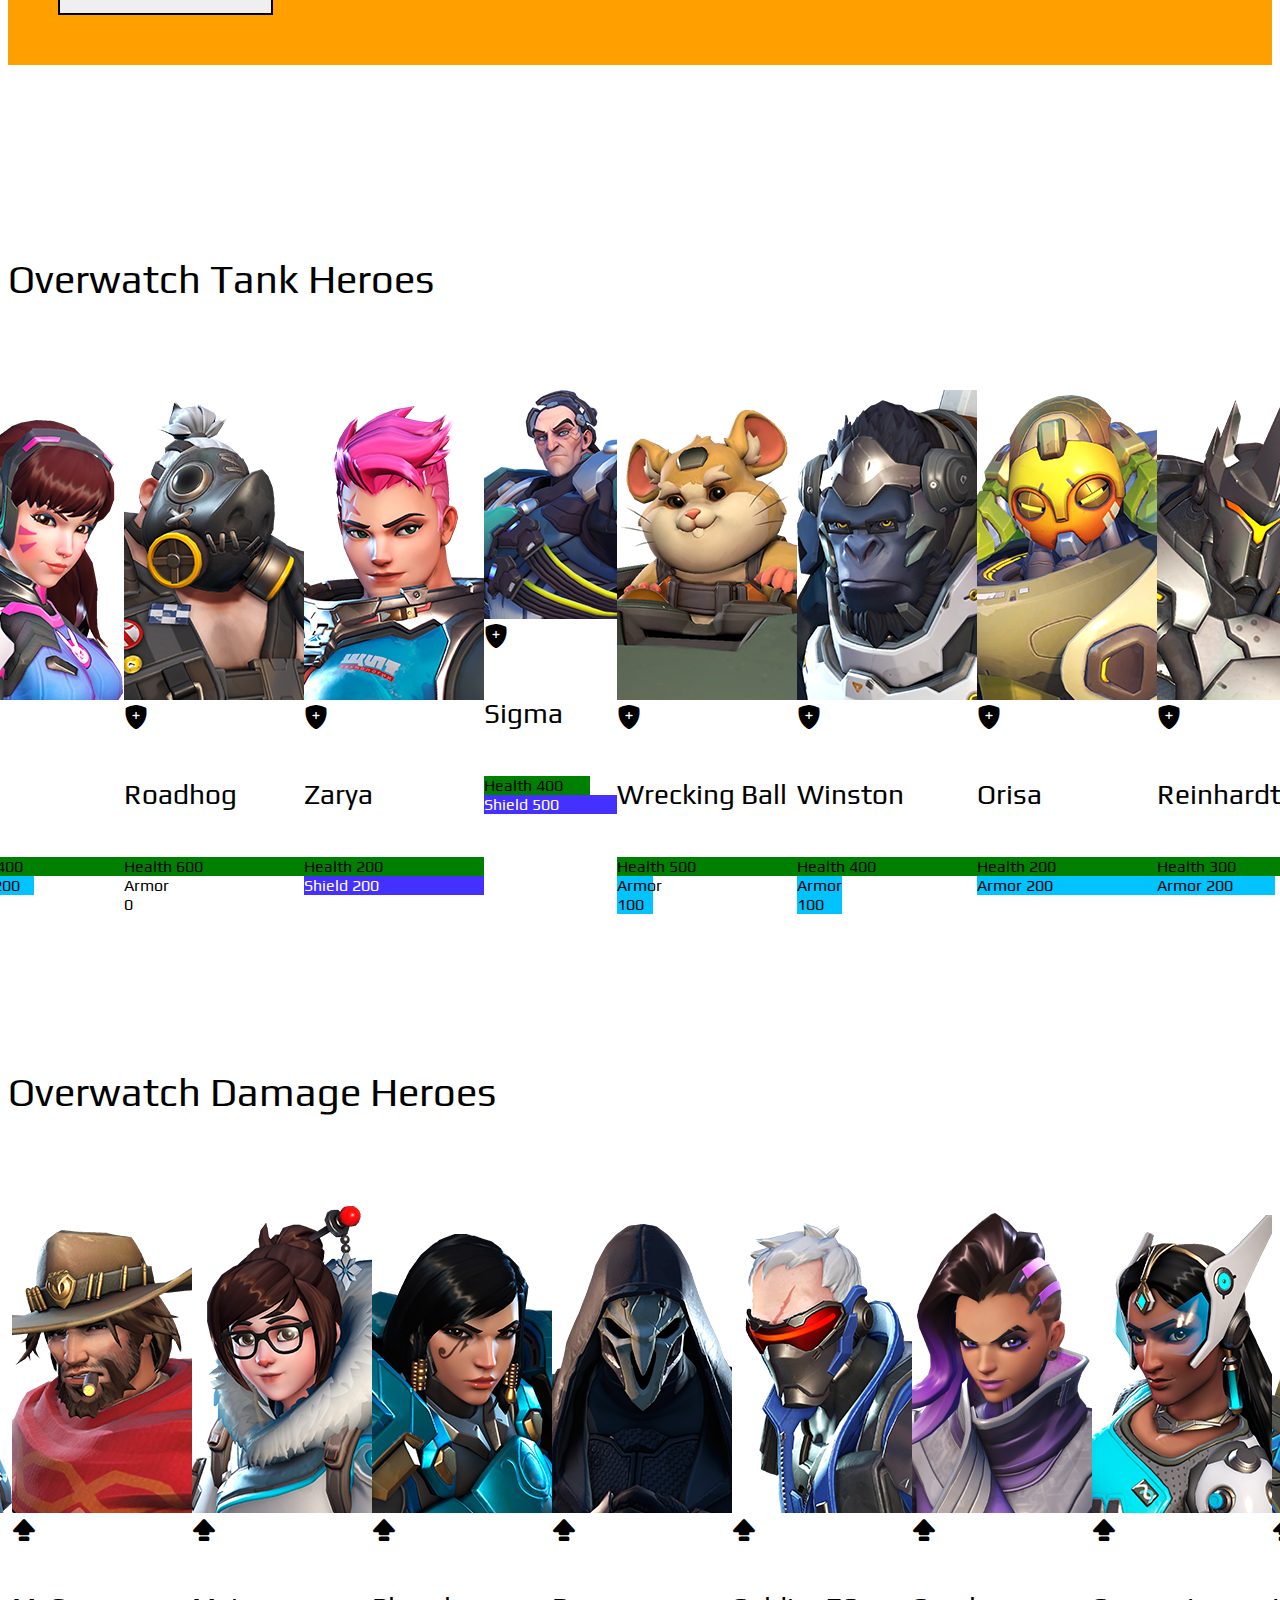
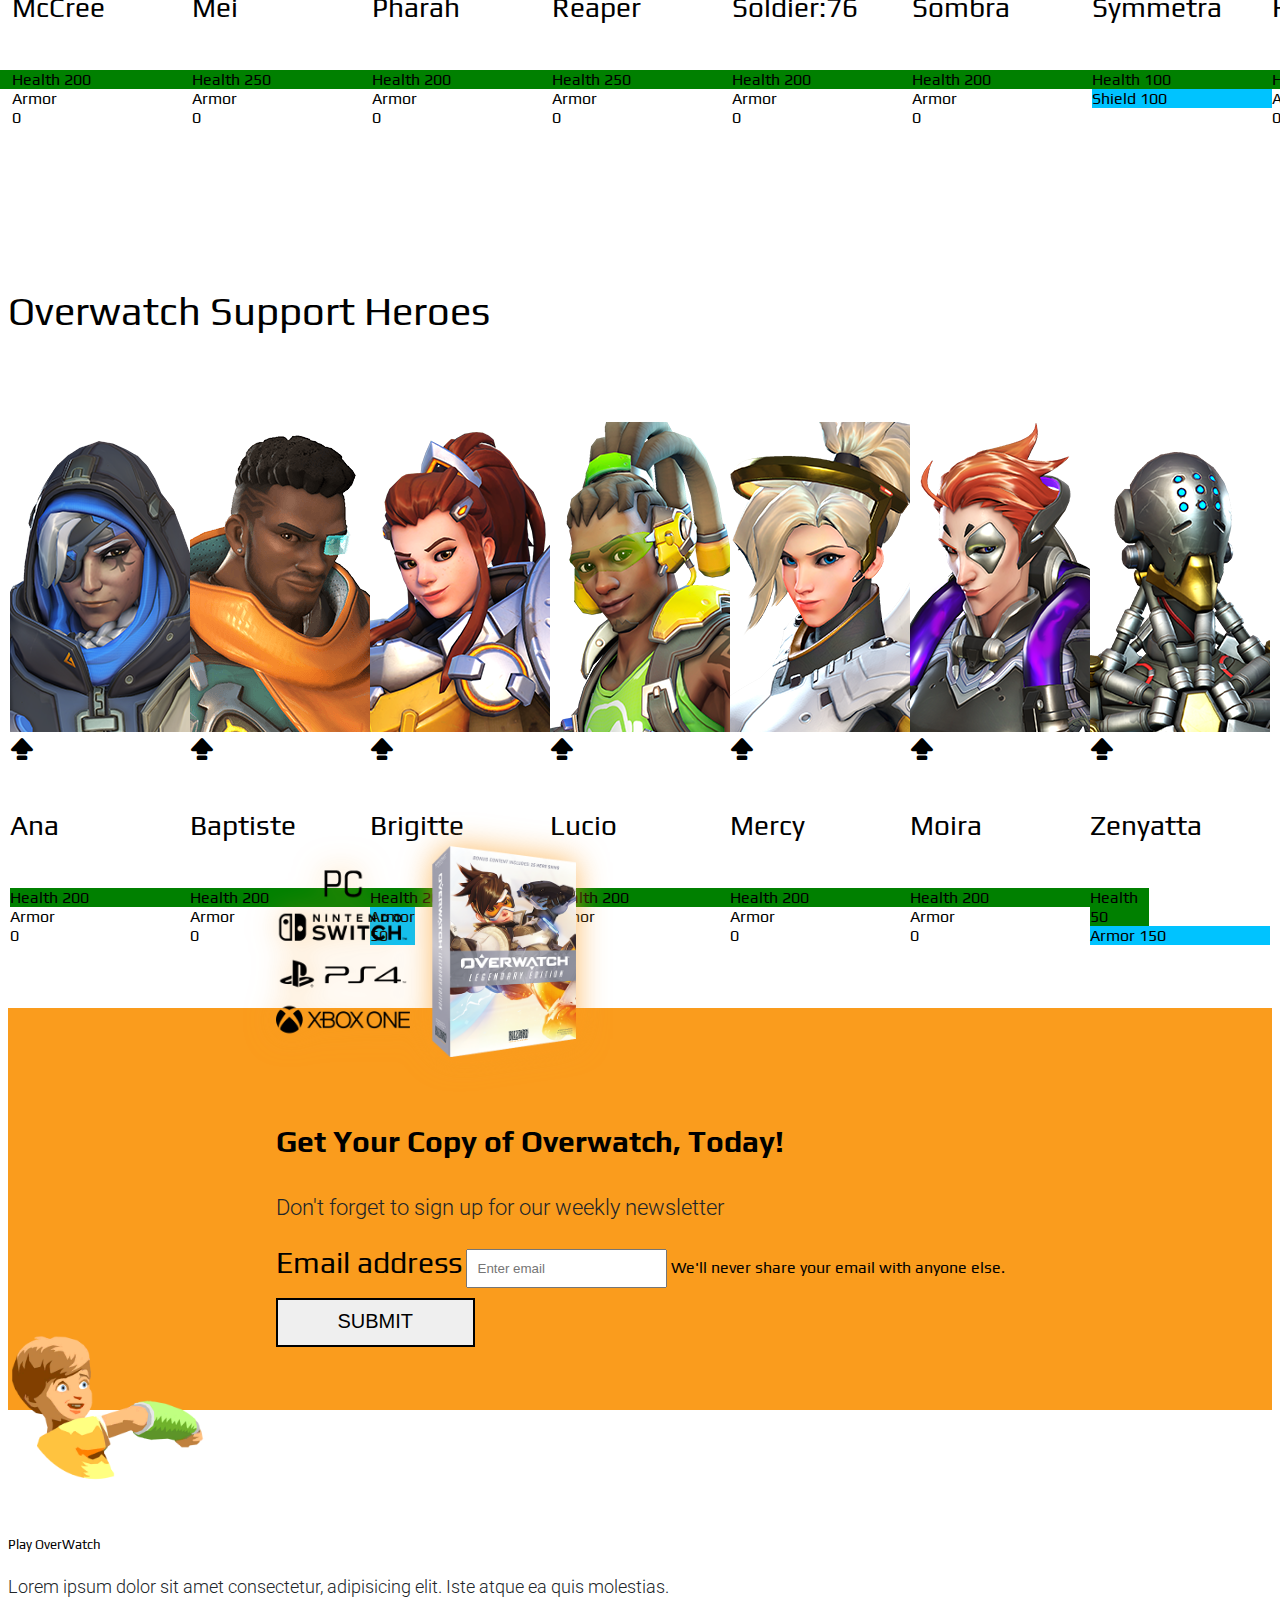
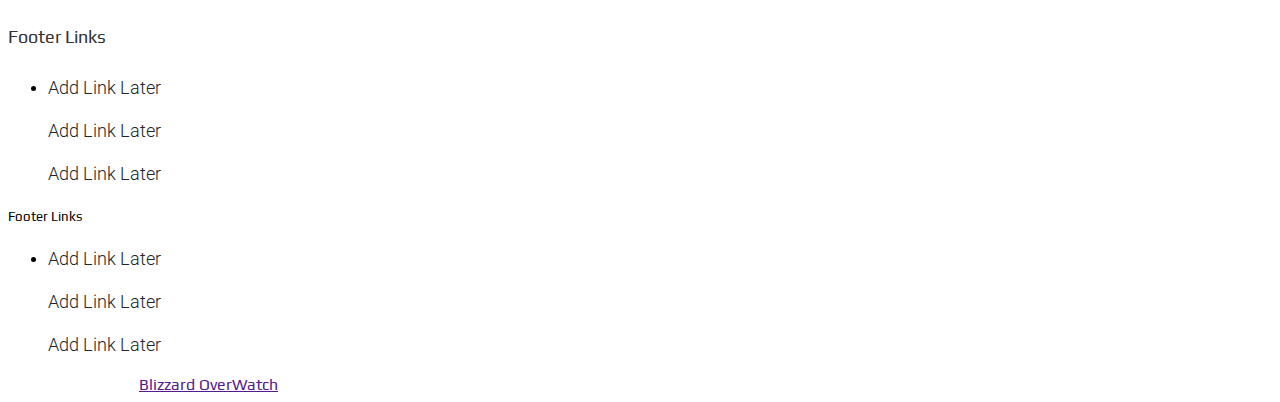
==== commit adea92b5: "Add files via upload" ====
--- a/heroes.html
+++ b/heroes.html
@@ -24,9 +24,6 @@
     <div class="collapse navbar-collapse" id="navbarNav">
       <ul class="navbar-nav ms-auto text-center">
         <li class="nav-item">
-          <a class="nav-link" aria-current="page" href="index.html">Home</a>
-        </li>
-        <li class="nav-item">
           <a class="nav-link" href="news.html">News</a>
         </li>
         <li class="nav-item">
@@ -36,8 +33,8 @@
           <a class="nav-link active" href="heroes.html">Heroes</a>
         </li>
         <li class="nav-item">
-          <a href="#">
-          <button class="btn nav-btn btn-outline-primary">Learn More</button>
+          <a href="#buy">
+          <button class="btn nav-btn btn-outline-primary">Buy Now</button>
           </a>
         </li>
       </ul>
@@ -45,630 +42,631 @@
   </div>
 </nav>
 
-<!--Heroes Hero-->
-<section id="heroes-hero">
+<main>
+  <!--Heroes Hero-->
+  <section id="heroes-hero">
+      <div class="container">
+        <div class="row">
+          <header>
+          <h1 class="text-center text-light">Overwatch Heroes</h1>
+          </header>
+        </div>
+      </div>
+  </section>
+
+  <!--Heroes Content-->
+  <section id="hero-types">
+  <div class="container">
+    <div class="row row-cols-lg-3 row-cols-sm-1">
+      <div class="col-sm text-center">
+        <i class="bi bi-shield-fill-plus"></i>
+        <h2>TANK</h2>
+        <p>Overwatch features an international cast of powerful heroes with captivating personalities and backstories. Explore the full roster below.</p>
+        <a href="#tank-heroes"><button class="btn footer-btn btn-outline-primary">View All</button></a>
+      </div>
+      <div class="col-sm text-center">
+        <i class="bi bi-capslock-fill"></i>
+        <h2>DAMAGE</h2>
+        <p>Overwatch features an international cast of powerful heroes with captivating personalities and backstories. Explore the full roster below.</p>
+        <a href="#damage-heroes"><button class="btn footer-btn btn-outline-primary">View All</button></a>
+      </div>
+      <div class="col-sm text-center">
+        <i class="bi bi-heart-fill"></i>
+        <h2>SUPPORT</h2>
+        <p>Overwatch features an international cast of powerful heroes with captivating personalities and backstories. Explore the full roster below.</p>
+        <a href="#support-heroes"><button class="btn footer-btn btn-outline-primary">View All</button></a>
+      </div>
+    </div>
+  </div>
+  </section>
+
+  <!---Tank Heroes-->
+  <section id="tank-heroes">
+    <h2 class="text-center">Overwatch Tank Heroes</h2>
     <div class="container">
       <div class="row">
-        <h1 class="text-center text-light">Overwatch Heroes</h1>
+      <!--Heroes Cards-->
+        <div class="row row-cols-2 row-cols-lg-5 row-cols-md-3">
+          <div class="col">
+            <div class="card">
+              <img src="./images/heroes/dva.png" class="card-img-top" alt="d.va">
+              <div class="card-body">
+                <i class="bi bi-shield-fill-plus"></i>
+                <h5 class="card-title">D.va</h5>
+                <div class="progress">
+                  <div class="progress-bar health-bar" role="progressbar" style="width: 100%;" aria-valuenow="100" aria-valuemin="0" aria-valuemax="100" aria-label="health-bar">Health 400</div>
+                </div>
+                <div class="progress my-2">
+                  <div class="progress-bar armor-bar" role="progressbar" style="width: 50%;" aria-valuenow="50" aria-valuemin="0" aria-valuemax="100" aria-label="armor-bar" aria-label="armor-bar">Armor 200</div>
+                </div>
+              </div>
+            </div>
+          </div>
+          <div class="col">
+            <div class="card">
+              <img src="./images/heroes/roadhog.png" class="card-img-top" alt="Roadhog">
+              <div class="card-body">
+                <i class="bi bi-shield-fill-plus"></i>
+                <h5 class="card-title">Roadhog</h5>
+                <div class="progress">
+                  <div class="progress-bar health-bar" role="progressbar" style="width: 100%;" aria-valuenow="100" aria-valuemin="0" aria-valuemax="100" aria-label="health-bar">Health 600</div>
+                </div>
+                <div class="progress my-2">
+                  <div class="progress-bar armor-bar" role="progressbar" style="width: 0%;" aria-valuenow="0" aria-valuemin="0" aria-valuemax="100" aria-label="armor-bar">Armor 0</div>
+                </div>
+              </div>
+            </div>
+          </div>
+          <div class="col">
+            <div class="card">
+              <img src="./images/heroes/zarya.png" class="card-img-top" alt="Zarya">
+              <div class="card-body">
+                <i class="bi bi-shield-fill-plus"></i>
+                <h5 class="card-title">Zarya</h5>
+                <div class="progress">
+                  <div class="progress-bar health-bar" role="progressbar" style="width: 100%;" aria-valuenow="100" aria-valuemin="0" aria-valuemax="100" aria-label="health-bar">Health 200</div>
+                </div>
+                <div class="progress my-2">
+                  <div class="progress-bar shield-bar" role="progressbar" style="width: 100%;" aria-valuenow="100" aria-valuemin="0" aria-valuemax="100" aria-label="shield-bar">Shield 200</div>
+                </div>
+              </div>
+            </div>
+          </div>
+          <div class="col">
+            <div class="card">
+              <img src="./images/heroes/sigma.png" class="card-img-top" alt="Sigma">
+              <div class="card-body">
+                <i class="bi bi-shield-fill-plus"></i>
+                <h5 class="card-title">Sigma</h5>
+                <div class="progress">
+                  <div class="progress-bar health-bar" role="progressbar" style="width: 80%;" aria-valuenow="80" aria-valuemin="0" aria-valuemax="100" aria-label="health-bar">Health 400</div>
+                </div>
+                <div class="progress my-2">
+                  <div class="progress-bar shield-bar" role="progressbar" style="width: 100%;" aria-valuenow="50" aria-valuemin="0" aria-valuemax="100" aria-label="shield-bar">Shield 500</div>
+                </div>
+              </div>
+            </div>
+          </div>
+          <div class="col">
+            <div class="card">
+              <img src="./images/heroes/Wrecking-Ball.png" class="card-img-top" alt="Wrecking-Ball">
+              <div class="card-body">
+                <i class="bi bi-shield-fill-plus"></i>
+                <h5 class="card-title">Wrecking Ball</h5>
+                <div class="progress">
+                  <div class="progress-bar health-bar" role="progressbar" style="width: 100%;" aria-valuenow="100" aria-valuemin="0" aria-valuemax="100" aria-label="health-bar">Health 500</div>
+                </div>
+                <div class="progress my-2">
+                  <div class="progress-bar armor-bar" role="progressbar" style="width: 20%;" aria-valuenow="20" aria-valuemin="0" aria-valuemax="100" aria-label="armor-bar">Armor 100</div>
+                </div>
+              </div>
+            </div>
+          </div>
+          <div class="col">
+            <div class="card">
+              <img src="./images/heroes/winston.png" class="card-img-top" alt="winston">
+              <div class="card-body">
+                <i class="bi bi-shield-fill-plus"></i>
+                <h5 class="card-title">Winston</h5>
+                <div class="progress">
+                  <div class="progress-bar health-bar" role="progressbar" style="width: 100%;" aria-valuenow="100" aria-valuemin="0" aria-valuemax="100" aria-label="health-bar">Health 400</div>
+                </div>
+                <div class="progress my-2">
+                  <div class="progress-bar armor-bar" role="progressbar" style="width: 25%;" aria-valuenow="25" aria-valuemin="0" aria-valuemax="100" aria-label="armor-bar">Armor 100</div>
+                </div>
+              </div>
+            </div>
+          </div>
+          <div class="col">
+            <div class="card">
+              <img src="./images/heroes/orisa.png" class="card-img-top" alt="orisa">
+              <div class="card-body">
+                <i class="bi bi-shield-fill-plus"></i>
+                <h5 class="card-title">Orisa</h5>
+                <div class="progress">
+                  <div class="progress-bar health-bar" role="progressbar" style="width: 100%;" aria-valuenow="100" aria-valuemin="0" aria-valuemax="100" aria-label="health-bar">Health 200</div>
+                </div>
+                <div class="progress my-2">
+                  <div class="progress-bar armor-bar" role="progressbar" style="width: 100%;" aria-valuenow="100" aria-valuemin="0" aria-valuemax="100" aria-label="armor-bar">Armor 200</div>
+                </div>
+              </div>
+            </div>
+          </div>
+          <div class="col">
+            <div class="card">
+              <img src="./images/heroes/reinhardt.png" class="card-img-top" alt="reinhardt">
+              <div class="card-body">
+                <i class="bi bi-shield-fill-plus"></i>
+                <h5 class="card-title">Reinhardt</h5>
+                <div class="progress">
+                  <div class="progress-bar health-bar" role="progressbar" style="width: 100%;" aria-valuenow="100" aria-valuemin="0" aria-valuemax="100" aria-label="health-bar">Health 300</div>
+                </div>
+                <div class="progress my-2">
+                  <div class="progress-bar armor-bar" role="progressbar" style="width: 66%;" aria-valuenow="66" aria-valuemin="0" aria-valuemax="100" aria-label="armor-bar">Armor 200</div>
+                </div>
+              </div>
+            </div>
+          </div>
+          
+      <!--End Heroes Cards-->
       </div>
     </div>
-</section>
-
-<!--Heroes Content-->
-<section id="hero-types">
-<div class="container">
-  <div class="row row-cols-lg-3 row-cols-sm-1">
-    <div class="col-sm text-center">
-      <i class="bi bi-shield-fill-plus"></i>
-      <h2>TANK</h2>
-      <p>Overwatch features an international cast of powerful heroes with captivating personalities and backstories. Explore the full roster below.</p>
-      <a href="#tank-heroes"><button class="btn footer-btn btn-outline-primary">View All</button></a>
+  </section>
+
+  <!---Damage Heroes-->
+  <section id="damage-heroes">
+    <h2 class="text-center">Overwatch Damage Heroes</h2>
+    <div class="container">
+      <div class="row">
+      <!--Heroes Cards-->
+        <div class="row row-cols-2 row-cols-lg-5 row-cols-md-3">
+          <div class="col">
+            <div class="card">
+              <img src="./images/heroes/ashe.png" class="card-img-top" alt="ashe">
+              <div class="card-body">
+                <i class="bi bi-capslock-fill"></i>
+                <h5 class="card-title">Ashe</h5>
+                <div class="progress">
+                  <div class="progress-bar health-bar" role="progressbar" style="width: 100%;" aria-valuenow="100" aria-valuemin="0" aria-valuemax="100" aria-label="health-bar">Health 200</div>
+                </div>
+                <div class="progress my-2">
+                  <div class="progress-bar armor-bar" role="progressbar" style="width: 0%;" aria-valuenow="0" aria-valuemin="0" aria-valuemax="100" aria-label="armor-bar">Armor 0</div>
+                </div>
+              </div>
+            </div>
+          </div>
+          <div class="col">
+            <div class="card">
+              <img src="./images/heroes/bastion.png" class="card-img-top" alt="bastion">
+              <div class="card-body">
+                <i class="bi bi-capslock-fill"></i>
+                <h5 class="card-title">Bastion</h5>
+                <div class="progress">
+                  <div class="progress-bar health-bar" role="progressbar" style="width: 100%;" aria-valuenow="100" aria-valuemin="0" aria-valuemax="100" aria-label="health-bar">Health 200</div>
+                </div>
+                <div class="progress my-2">
+                  <div class="progress-bar armor-bar" role="progressbar" style="width: 50%;" aria-valuenow="50" aria-valuemin="0" aria-valuemax="100" aria-label="armor-bar">Armor 100</div>
+                </div>
+              </div>
+            </div>
+          </div>
+          <div class="col">
+            <div class="card">
+              <img src="./images/heroes/doomfist.png" class="card-img-top" alt="doomfist">
+              <div class="card-body">
+                <i class="bi bi-capslock-fill"></i>
+                <h5 class="card-title">Doomfist</h5>
+                <div class="progress">
+                  <div class="progress-bar health-bar" role="progressbar" style="width: 100%;" aria-valuenow="100" aria-valuemin="0" aria-valuemax="100" aria-label="health-bar">Health 250</div>
+                </div>
+                <div class="progress my-2">
+                  <div class="progress-bar armor-bar" role="progressbar" style="width: 0%;" aria-valuenow="0" aria-valuemin="0" aria-valuemax="100" aria-label="armor-bar">Armor 0</div>
+                </div>
+              </div>
+            </div>
+          </div>
+          <div class="col">
+            <div class="card">
+              <img src="./images/heroes/echo.png" class="card-img-top" alt="echo">
+              <div class="card-body">
+                <i class="bi bi-capslock-fill"></i>
+                <h5 class="card-title">Echo</h5>
+                <div class="progress">
+                  <div class="progress-bar health-bar" role="progressbar" style="width: 100%;" aria-valuenow="100" aria-valuemin="0" aria-valuemax="100" aria-label="health-bar">Health 200</div>
+                </div>
+                <div class="progress my-2">
+                  <div class="progress-bar armor-bar" role="progressbar" style="width: 0%;" aria-valuenow="0" aria-valuemin="0" aria-valuemax="100" aria-label="armor-bar">Armor 0</div>
+                </div>
+              </div>
+            </div>
+          </div>
+          <div class="col">
+            <div class="card">
+              <img src="./images/heroes/genji.png" class="card-img-top" alt="Genji">
+              <div class="card-body">
+                <i class="bi bi-capslock-fill"></i>
+                <h5 class="card-title">Genji</h5>
+                <div class="progress">
+                  <div class="progress-bar health-bar" role="progressbar" style="width: 100%;" aria-valuenow="100" aria-valuemin="0" aria-valuemax="100" aria-label="health-bar">Health 200</div>
+                </div>
+                <div class="progress my-2">
+                  <div class="progress-bar armor-bar" role="progressbar" style="width: 0%;" aria-valuenow="0" aria-valuemin="0" aria-valuemax="100" aria-label="armor-bar">Armor 0</div>
+                </div>
+              </div>
+            </div>
+          </div>
+          <div class="col">
+            <div class="card">
+              <img src="./images/heroes/mccree.png" class="card-img-top" alt="McCree">
+              <div class="card-body">
+                <i class="bi bi-capslock-fill"></i>
+                <h5 class="card-title">McCree</h5>
+                <div class="progress">
+                  <div class="progress-bar health-bar" role="progressbar" style="width: 100%;" aria-valuenow="100" aria-valuemin="0" aria-valuemax="100" aria-label="health-bar">Health 200</div>
+                </div>
+                <div class="progress my-2">
+                  <div class="progress-bar armor-bar" role="progressbar" style="width: 0%;" aria-valuenow="0" aria-valuemin="0" aria-valuemax="100" aria-label="armor-bar">Armor 0</div>
+                </div>
+              </div>
+            </div>
+          </div>
+          <div class="col">
+            <div class="card">
+              <img src="./images/heroes/mei.png" class="card-img-top" alt="Mei">
+              <div class="card-body">
+                <i class="bi bi-capslock-fill"></i>
+                <h5 class="card-title">Mei</h5>
+                <div class="progress">
+                  <div class="progress-bar health-bar" role="progressbar" style="width: 100%;" aria-valuenow="100" aria-valuemin="0" aria-valuemax="100" aria-label="health-bar">Health 250</div>
+                </div>
+                <div class="progress my-2">
+                  <div class="progress-bar armor-bar" role="progressbar" style="width: 0%;" aria-valuenow="0" aria-valuemin="0" aria-valuemax="100" aria-label="armor-bar">Armor 0</div>
+                </div>
+              </div>
+            </div>
+          </div>
+          <div class="col">
+            <div class="card">
+              <img src="./images/heroes/pharah.png" class="card-img-top" alt="Pharah">
+              <div class="card-body">
+                <i class="bi bi-capslock-fill"></i>
+                <h5 class="card-title">Pharah</h5>
+                <div class="progress">
+                  <div class="progress-bar health-bar" role="progressbar" style="width: 100%;" aria-valuenow="100" aria-valuemin="0" aria-valuemax="100" aria-label="health-bar">Health 200</div>
+                </div>
+                <div class="progress my-2">
+                  <div class="progress-bar armor-bar" role="progressbar" style="width: 0%;" aria-valuenow="0" aria-valuemin="0" aria-valuemax="100" aria-label="armor-bar">Armor 0</div>
+                </div>
+              </div>
+            </div>
+          </div>
+          <div class="col">
+            <div class="card">
+              <img src="./images/heroes/reaper.png" class="card-img-top" alt="Reaper">
+              <div class="card-body">
+                <i class="bi bi-capslock-fill"></i>
+                <h5 class="card-title">Reaper</h5>
+                <div class="progress">
+                  <div class="progress-bar health-bar" role="progressbar" style="width: 100%;" aria-valuenow="100" aria-valuemin="0" aria-valuemax="100" aria-label="health-bar">Health 250</div>
+                </div>
+                <div class="progress my-2">
+                  <div class="progress-bar armor-bar" role="progressbar" style="width: 0%;" aria-valuenow="0" aria-valuemin="0" aria-valuemax="100" aria-label="armor-bar">Armor 0</div>
+                </div>
+              </div>
+            </div>
+          </div>
+          <div class="col">
+            <div class="card">
+              <img src="./images/heroes/soldier76.png" class="card-img-top" alt="Soldier:76">
+              <div class="card-body">
+                <i class="bi bi-capslock-fill"></i>
+                <h5 class="card-title">Soldier:76</h5>
+                <div class="progress">
+                  <div class="progress-bar health-bar" role="progressbar" style="width: 100%;" aria-valuenow="100" aria-valuemin="0" aria-valuemax="100" aria-label="health-bar">Health 200</div>
+                </div>
+                <div class="progress my-2">
+                  <div class="progress-bar armor-bar" role="progressbar" style="width: 0%;" aria-valuenow="0" aria-valuemin="0" aria-valuemax="100" aria-label="armor-bar">Armor 0</div>
+                </div>
+              </div>
+            </div>
+          </div>
+          <div class="col">
+            <div class="card">
+              <img src="./images/heroes/Sombra.png" class="card-img-top" alt="Sombra">
+              <div class="card-body">
+                <i class="bi bi-capslock-fill"></i>
+                <h5 class="card-title">Sombra</h5>
+                <div class="progress">
+                  <div class="progress-bar health-bar" role="progressbar" style="width: 100%;" aria-valuenow="100" aria-valuemin="0" aria-valuemax="100" aria-label="health-bar">Health 200</div>
+                </div>
+                <div class="progress my-2">
+                  <div class="progress-bar armor-bar" role="progressbar" style="width: 0%;" aria-valuenow="0" aria-valuemin="0" aria-valuemax="100" aria-label="armor-bar">Armor 0</div>
+                </div>
+              </div>
+            </div>
+          </div>
+          <div class="col">
+            <div class="card">
+              <img src="./images/heroes/symmetra.png" class="card-img-top" alt="Symmetra">
+              <div class="card-body">
+                <i class="bi bi-capslock-fill"></i>
+                <h5 class="card-title">Symmetra</h5>
+                <div class="progress">
+                  <div class="progress-bar health-bar" role="progressbar" style="width: 100%;" aria-valuenow="100" aria-valuemin="0" aria-valuemax="100" aria-label="health-bar">Health 100</div>
+                </div>
+                <div class="progress my-2">
+                  <div class="progress-bar armor-bar" role="progressbar" style="width: 100%;" aria-valuenow="100" aria-valuemin="0" aria-valuemax="100" aria-label="shield-bar">Shield 100</div>
+                </div>
+              </div>
+            </div>
+          </div>
+          <div class="col">
+            <div class="card">
+              <img src="./images/heroes/hanzo.png" class="card-img-top" alt="Hanzo">
+              <div class="card-body">
+                <i class="bi bi-capslock-fill"></i>
+                <h5 class="card-title">Hanzo</h5>
+                <div class="progress">
+                  <div class="progress-bar health-bar" role="progressbar" style="width: 100%;" aria-valuenow="100" aria-valuemin="0" aria-valuemax="100" aria-label="health-bar">Health 200</div>
+                </div>
+                <div class="progress my-2">
+                  <div class="progress-bar armor-bar" role="progressbar" style="width: 0%;" aria-valuenow="0" aria-valuemin="0" aria-valuemax="100" aria-label="armor-bar">Armor 0</div>
+                </div>
+              </div>
+            </div>
+          </div>
+          <div class="col">
+            <div class="card">
+              <img src="./images/heroes/torbjorn.png" class="card-img-top" alt="Torbjorn">
+              <div class="card-body">
+                <i class="bi bi-capslock-fill"></i>
+                <h5 class="card-title">Torbjorn</h5>
+                <div class="progress">
+                  <div class="progress-bar health-bar" role="progressbar" style="width: 100%;" aria-valuenow="100" aria-valuemin="0" aria-valuemax="100" aria-label="health-bar">Health 200</div>
+                </div>
+                <div class="progress my-2">
+                  <div class="progress-bar armor-bar" role="progressbar" style="width: 0%;" aria-valuenow="0" aria-valuemin="0" aria-valuemax="100" aria-label="armor-bar">Armor 0</div>
+                </div>
+              </div>
+            </div>
+          </div>
+          <div class="col">
+            <div class="card">
+              <img src="./images/heroes/junkrat.png" class="card-img-top" alt="Junkrat">
+              <div class="card-body">
+                <i class="bi bi-capslock-fill"></i>
+                <h5 class="card-title">Junkrat</h5>
+                <div class="progress">
+                  <div class="progress-bar health-bar" role="progressbar" style="width: 100%;" aria-valuenow="100" aria-valuemin="0" aria-valuemax="100" aria-label="health-bar">Health 200</div>
+                </div>
+                <div class="progress my-2">
+                  <div class="progress-bar armor-bar" role="progressbar" style="width: 0%;" aria-valuenow="0" aria-valuemin="0" aria-valuemax="100" aria-label="armor-bar">Armor 0</div>
+                </div>
+              </div>
+            </div>
+          </div>
+          <div class="col">
+            <div class="card">
+              <img src="./images/heroes/tracer.png" class="card-img-top" alt="Tracer">
+              <div class="card-body">
+                <i class="bi bi-capslock-fill"></i>
+                <h5 class="card-title">Tracer</h5>
+                <div class="progress">
+                  <div class="progress-bar health-bar" role="progressbar" style="width: 100%;" aria-valuenow="100" aria-valuemin="0" aria-valuemax="100" aria-label="health-bar">Health 150</div>
+                </div>
+                <div class="progress my-2">
+                  <div class="progress-bar armor-bar" role="progressbar" style="width: 0%;" aria-valuenow="0" aria-valuemin="0" aria-valuemax="100" aria-label="armor-bar">Armor 0</div>
+                </div>
+              </div>
+            </div>
+          </div>
+          <div class="col">
+            <div class="card">
+              <img src="./images/heroes/widowmaker.png" class="card-img-top" alt="Widowmaker">
+              <div class="card-body">
+                <i class="bi bi-capslock-fill"></i>
+                <h5 class="card-title">Widowmaker</h5>
+                <div class="progress">
+                  <div class="progress-bar health-bar" role="progressbar" style="width: 100%;" aria-valuenow="100" aria-valuemin="0" aria-valuemax="100" aria-label="health-bar">Health 200</div>
+                </div>
+                <div class="progress my-2">
+                  <div class="progress-bar armor-bar" role="progressbar" style="width: 0%;" aria-valuenow="0" aria-valuemin="0" aria-valuemax="100" aria-label="armor-bar">Armor 0</div>
+                </div>
+              </div>
+            </div>
+          </div>
+      <!--End Heroes Cards-->
+      </div>
     </div>
-    <div class="col-sm text-center">
-      <i class="bi bi-capslock-fill"></i>
-      <h2>DAMAGE</h2>
-      <p>Overwatch features an international cast of powerful heroes with captivating personalities and backstories. Explore the full roster below.</p>
-      <a href="#damage-heroes"><button class="btn footer-btn btn-outline-primary">View All</button></a>
+  </section>
+
+  <!---Support Heroes-->
+  <section id="support-heroes">
+    <h2 class="text-center">Overwatch Support Heroes</h2>
+    <div class="container">
+      <div class="row">
+      <!--Heroes Cards-->
+        <div class="row row-cols-2 row-cols-lg-5 row-cols-md-3">
+          <div class="col">
+            <div class="card">
+              <img src="./images/heroes/ana.png" class="card-img-top" alt="Ana">
+              <div class="card-body">
+                <i class="bi bi-capslock-fill"></i>
+                <h5 class="card-title">Ana</h5>
+                <div class="progress">
+                  <div class="progress-bar health-bar" role="progressbar" style="width: 100%;" aria-valuenow="100" aria-valuemin="0" aria-valuemax="100" aria-label="health-bar">Health 200</div>
+                </div>
+                <div class="progress my-2">
+                  <div class="progress-bar armor-bar" role="progressbar" style="width: 0%;" aria-valuenow="0" aria-valuemin="0" aria-valuemax="100" aria-label="armor-bar">Armor 0</div>
+                </div>
+              </div>
+            </div>
+          </div>
+          <div class="col">
+            <div class="card">
+              <img src="./images/heroes/baptist.png" class="card-img-top" alt="Baptiste">
+              <div class="card-body">
+                <i class="bi bi-capslock-fill"></i>
+                <h5 class="card-title">Baptiste</h5>
+                <div class="progress">
+                  <div class="progress-bar health-bar" role="progressbar" style="width: 100%;" aria-valuenow="100" aria-valuemin="0" aria-valuemax="100" aria-label="health-bar">Health 200</div>
+                </div>
+                <div class="progress my-2">
+                  <div class="progress-bar armor-bar" role="progressbar" style="width: 0%;" aria-valuenow="0" aria-valuemin="0" aria-valuemax="100" aria-label="armor-bar">Armor 0</div>
+                </div>
+              </div>
+            </div>
+          </div>
+          <div class="col">
+            <div class="card">
+              <img src="./images/heroes/brigtte.png" class="card-img-top" alt="Brigitte">
+              <div class="card-body">
+                <i class="bi bi-capslock-fill"></i>
+                <h5 class="card-title">Brigitte</h5>
+                <div class="progress">
+                  <div class="progress-bar health-bar" role="progressbar" style="width: 100%;" aria-valuenow="100" aria-valuemin="0" aria-valuemax="100" aria-label="health-bar">Health 200</div>
+                </div>
+                <div class="progress my-2">
+                  <div class="progress-bar armor-bar" role="progressbar" style="width: 25%;" aria-valuenow="25" aria-valuemin="0" aria-valuemax="100" aria-label="armor-bar">Armor 50</div>
+                </div>
+              </div>
+            </div>
+          </div>
+          <div class="col">
+            <div class="card">
+              <img src="./images/heroes/lucio.png" class="card-img-top" alt="Lucio">
+              <div class="card-body">
+                <i class="bi bi-capslock-fill"></i>
+                <h5 class="card-title">Lucio</h5>
+                <div class="progress">
+                  <div class="progress-bar health-bar" role="progressbar" style="width: 100%;" aria-valuenow="100" aria-valuemin="0" aria-valuemax="100" aria-label="health-bar">Health 200</div>
+                </div>
+                <div class="progress my-2">
+                  <div class="progress-bar armor-bar" role="progressbar" style="width: 0%;" aria-valuenow="0" aria-valuemin="0" aria-valuemax="100" aria-label="armor-bar">Armor 0</div>
+                </div>
+              </div>
+            </div>
+          </div>
+          <div class="col">
+            <div class="card">
+              <img src="./images/heroes/mercy.png" class="card-img-top" alt="Mercy">
+              <div class="card-body">
+                <i class="bi bi-capslock-fill"></i>
+                <h5 class="card-title">Mercy</h5>
+                <div class="progress">
+                  <div class="progress-bar health-bar" role="progressbar" style="width: 100%;" aria-valuenow="100" aria-valuemin="0" aria-valuemax="100" aria-label="health-bar">Health 200</div>
+                </div>
+                <div class="progress my-2">
+                  <div class="progress-bar armor-bar" role="progressbar" style="width: 0%;" aria-valuenow="0" aria-valuemin="0" aria-valuemax="100" aria-label="armor-bar">Armor 0</div>
+                </div>
+              </div>
+            </div>
+          </div>
+          <div class="col">
+            <div class="card">
+              <img src="./images/heroes/moira.png" class="card-img-top" alt="Moira">
+              <div class="card-body">
+                <i class="bi bi-capslock-fill"></i>
+                <h5 class="card-title">Moira</h5>
+                <div class="progress">
+                  <div class="progress-bar health-bar" role="progressbar" style="width: 100%;" aria-valuenow="100" aria-valuemin="0" aria-valuemax="100" aria-label="health-bar">Health 200</div>
+                </div>
+                <div class="progress my-2">
+                  <div class="progress-bar armor-bar" role="progressbar" style="width: 0%;" aria-valuenow="0" aria-valuemin="0" aria-valuemax="100" aria-label="armor-bar">Armor 0</div>
+                </div>
+              </div>
+            </div>
+          </div>
+          <div class="col">
+            <div class="card">
+              <img src="./images/heroes/zenyatta.png" class="card-img-top" alt="Zenyatta">
+              <div class="card-body">
+                <i class="bi bi-capslock-fill"></i>
+                <h5 class="card-title">Zenyatta</h5>
+                <div class="progress">
+                  <div class="progress-bar health-bar" role="progressbar" style="width: 33%;" aria-valuenow="33" aria-valuemin="0" aria-valuemax="100" aria-label="health-bar">Health 50</div>
+                </div>
+                <div class="progress my-2">
+                  <div class="progress-bar armor-bar" role="progressbar" style="width: 100%;" aria-valuenow="100" aria-valuemin="0" aria-valuemax="100" aria-label="armor-bar">Armor 150</div>
+                </div>
+              </div>
+            </div>
+          </div>
+
+      <!--End Heroes Cards-->
+      </div>
     </div>
-    <div class="col-sm text-center">
-      <i class="bi bi-heart-fill"></i>
-      <h2>SUPPORT</h2>
-      <p>Overwatch features an international cast of powerful heroes with captivating personalities and backstories. Explore the full roster below.</p>
-      <a href="#support-heroes"><button class="btn footer-btn btn-outline-primary">View All</button></a>
-    </div>
-  </div>
-</div>
-</section>
-
-<!---Tank Heroes-->
-<section id="tank-heroes">
-  <h2 class="text-center">Overwatch Tank Heroes</h2>
-  <div class="container">
-    <div class="row">
-    <!--Heroes Cards-->
-      <div class="row row-cols-2 row-cols-lg-5 row-cols-md-3">
-        <div class="col">
-          <div class="card">
-            <img src="./images/heroes/dva.png" class="card-img-top" alt="d.va">
-            <div class="card-body">
-              <i class="bi bi-shield-fill-plus"></i>
-              <h5 class="card-title">D.va</h5>
-              <div class="progress">
-                <div class="progress-bar health-bar" role="progressbar" style="width: 100%;" aria-valuenow="100" aria-valuemin="0" aria-valuemax="100">Health 400</div>
-              </div>
-              <div class="progress my-2">
-                <div class="progress-bar armor-bar" role="progressbar" style="width: 50%;" aria-valuenow="50" aria-valuemin="0" aria-valuemax="100">Armor 200</div>
-              </div>
-            </div>
-          </div>
-        </div>
-        <div class="col">
-          <div class="card">
-            <img src="./images/heroes/roadhog.png" class="card-img-top" alt="Roadhog">
-            <div class="card-body">
-              <i class="bi bi-shield-fill-plus"></i>
-              <h5 class="card-title">Roadhog</h5>
-              <div class="progress">
-                <div class="progress-bar health-bar" role="progressbar" style="width: 100%;" aria-valuenow="100" aria-valuemin="0" aria-valuemax="100">Health 600</div>
-              </div>
-              <div class="progress my-2">
-                <div class="progress-bar armor-bar" role="progressbar" style="width: 0%;" aria-valuenow="0" aria-valuemin="0" aria-valuemax="100">Armor 0</div>
-              </div>
-            </div>
-          </div>
-        </div>
-        <div class="col">
-          <div class="card">
-            <img src="./images/heroes/zarya.png" class="card-img-top" alt="Zarya">
-            <div class="card-body">
-              <i class="bi bi-shield-fill-plus"></i>
-              <h5 class="card-title">Zarya</h5>
-              <div class="progress">
-                <div class="progress-bar health-bar" role="progressbar" style="width: 100%;" aria-valuenow="100" aria-valuemin="0" aria-valuemax="100">Health 200</div>
-              </div>
-              <div class="progress my-2">
-                <div class="progress-bar armor-bar" role="progressbar" style="width: 100%;" aria-valuenow="100" aria-valuemin="0" aria-valuemax="100">Shield 200</div>
-              </div>
-            </div>
-          </div>
-        </div>
-        <div class="col">
-          <div class="card">
-            <img src="./images/heroes/sigma.png" class="card-img-top" alt="Sigma">
-            <div class="card-body">
-              <i class="bi bi-shield-fill-plus"></i>
-              <h5 class="card-title">Sigma</h5>
-              <div class="progress">
-                <div class="progress-bar health-bar" role="progressbar" style="width: 80%;" aria-valuenow="80" aria-valuemin="0" aria-valuemax="100">Health 400</div>
-              </div>
-              <div class="progress my-2">
-                <div class="progress-bar armor-bar" role="progressbar" style="width: 100%;" aria-valuenow="50" aria-valuemin="0" aria-valuemax="100">Shield 500</div>
-              </div>
-            </div>
-          </div>
-        </div>
-        <div class="col">
-          <div class="card">
-            <img src="./images/heroes/Wrecking-Ball.png" class="card-img-top" alt="Wrecking-Ball">
-            <div class="card-body">
-              <i class="bi bi-shield-fill-plus"></i>
-              <h5 class="card-title">Wrecking Ball</h5>
-              <div class="progress">
-                <div class="progress-bar health-bar" role="progressbar" style="width: 100%;" aria-valuenow="100" aria-valuemin="0" aria-valuemax="100">Health 500</div>
-              </div>
-              <div class="progress my-2">
-                <div class="progress-bar armor-bar" role="progressbar" style="width: 20%;" aria-valuenow="20" aria-valuemin="0" aria-valuemax="100">Armor 100</div>
-              </div>
-            </div>
-          </div>
-        </div>
-        <div class="col">
-          <div class="card">
-            <img src="./images/heroes/winston.png" class="card-img-top" alt="winston">
-            <div class="card-body">
-              <i class="bi bi-shield-fill-plus"></i>
-              <h5 class="card-title">Winston</h5>
-              <div class="progress">
-                <div class="progress-bar health-bar" role="progressbar" style="width: 100%;" aria-valuenow="100" aria-valuemin="0" aria-valuemax="100">Health 400</div>
-              </div>
-              <div class="progress my-2">
-                <div class="progress-bar armor-bar" role="progressbar" style="width: 25%;" aria-valuenow="25" aria-valuemin="0" aria-valuemax="100">Armor 100</div>
-              </div>
-            </div>
-          </div>
-        </div>
-        <div class="col">
-          <div class="card">
-            <img src="./images/heroes/orisa.png" class="card-img-top" alt="orisa">
-            <div class="card-body">
-              <i class="bi bi-shield-fill-plus"></i>
-              <h5 class="card-title">Orisa</h5>
-              <div class="progress">
-                <div class="progress-bar health-bar" role="progressbar" style="width: 100%;" aria-valuenow="100" aria-valuemin="0" aria-valuemax="100">Health 200</div>
-              </div>
-              <div class="progress my-2">
-                <div class="progress-bar armor-bar" role="progressbar" style="width: 100%;" aria-valuenow="100" aria-valuemin="0" aria-valuemax="100">Armor 200</div>
-              </div>
-            </div>
-          </div>
-        </div>
-        <div class="col">
-          <div class="card">
-            <img src="./images/heroes/reinhardt.png" class="card-img-top" alt="reinhardt">
-            <div class="card-body">
-              <i class="bi bi-shield-fill-plus"></i>
-              <h5 class="card-title">Reinhardt</h5>
-              <div class="progress">
-                <div class="progress-bar health-bar" role="progressbar" style="width: 100%;" aria-valuenow="100" aria-valuemin="0" aria-valuemax="100">Health 300</div>
-              </div>
-              <div class="progress my-2">
-                <div class="progress-bar armor-bar" role="progressbar" style="width: 66%;" aria-valuenow="66" aria-valuemin="0" aria-valuemax="100">Armor 200</div>
-              </div>
-            </div>
-          </div>
-        </div>
-        
-    <!--End Heroes Cards-->
-    </div>
-  </div>
-</section>
-
-<!---Damage Heroes-->
-<section id="damage-heroes">
-  <h2 class="text-center">Overwatch Damage Heroes</h2>
-  <div class="container">
-    <div class="row">
-    <!--Heroes Cards-->
-      <div class="row row-cols-2 row-cols-lg-5 row-cols-md-3">
-        <div class="col">
-          <div class="card">
-            <img src="./images/heroes/ashe.png" class="card-img-top" alt="ashe">
-            <div class="card-body">
-              <i class="bi bi-capslock-fill"></i>
-              <h5 class="card-title">Ashe</h5>
-              <div class="progress">
-                <div class="progress-bar health-bar" role="progressbar" style="width: 100%;" aria-valuenow="100" aria-valuemin="0" aria-valuemax="100">Health 200</div>
-              </div>
-              <div class="progress my-2">
-                <div class="progress-bar armor-bar" role="progressbar" style="width: 0%;" aria-valuenow="0" aria-valuemin="0" aria-valuemax="100">Armor 0</div>
-              </div>
-            </div>
-          </div>
-        </div>
-        <div class="col">
-          <div class="card">
-            <img src="./images/heroes/bastion.png" class="card-img-top" alt="bastion">
-            <div class="card-body">
-              <i class="bi bi-capslock-fill"></i>
-              <h5 class="card-title">Bastion</h5>
-              <div class="progress">
-                <div class="progress-bar health-bar" role="progressbar" style="width: 100%;" aria-valuenow="100" aria-valuemin="0" aria-valuemax="100">Health 200</div>
-              </div>
-              <div class="progress my-2">
-                <div class="progress-bar armor-bar" role="progressbar" style="width: 50%;" aria-valuenow="50" aria-valuemin="0" aria-valuemax="100">Armor 100</div>
-              </div>
-            </div>
-          </div>
-        </div>
-        <div class="col">
-          <div class="card">
-            <img src="./images/heroes/doomfist.png" class="card-img-top" alt="doomfist">
-            <div class="card-body">
-              <i class="bi bi-capslock-fill"></i>
-              <h5 class="card-title">Doomfist</h5>
-              <div class="progress">
-                <div class="progress-bar health-bar" role="progressbar" style="width: 100%;" aria-valuenow="100" aria-valuemin="0" aria-valuemax="100">Health 250</div>
-              </div>
-              <div class="progress my-2">
-                <div class="progress-bar armor-bar" role="progressbar" style="width: 0%;" aria-valuenow="0" aria-valuemin="0" aria-valuemax="100">Armor 0</div>
-              </div>
-            </div>
-          </div>
-        </div>
-        <div class="col">
-          <div class="card">
-            <img src="./images/heroes/echo.png" class="card-img-top" alt="echo">
-            <div class="card-body">
-              <i class="bi bi-capslock-fill"></i>
-              <h5 class="card-title">Echo</h5>
-              <div class="progress">
-                <div class="progress-bar health-bar" role="progressbar" style="width: 100%;" aria-valuenow="100" aria-valuemin="0" aria-valuemax="100">Health 200</div>
-              </div>
-              <div class="progress my-2">
-                <div class="progress-bar armor-bar" role="progressbar" style="width: 0%;" aria-valuenow="0" aria-valuemin="0" aria-valuemax="100">Armor 0</div>
-              </div>
-            </div>
-          </div>
-        </div>
-        <div class="col">
-          <div class="card">
-            <img src="./images/heroes/genji.png" class="card-img-top" alt="Genji">
-            <div class="card-body">
-              <i class="bi bi-capslock-fill"></i>
-              <h5 class="card-title">Genji</h5>
-              <div class="progress">
-                <div class="progress-bar health-bar" role="progressbar" style="width: 100%;" aria-valuenow="100" aria-valuemin="0" aria-valuemax="100">Health 200</div>
-              </div>
-              <div class="progress my-2">
-                <div class="progress-bar armor-bar" role="progressbar" style="width: 0%;" aria-valuenow="0" aria-valuemin="0" aria-valuemax="100">Armor 0</div>
-              </div>
-            </div>
-          </div>
-        </div>
-        <div class="col">
-          <div class="card">
-            <img src="./images/heroes/mccree.png" class="card-img-top" alt="McCree">
-            <div class="card-body">
-              <i class="bi bi-capslock-fill"></i>
-              <h5 class="card-title">McCree</h5>
-              <div class="progress">
-                <div class="progress-bar health-bar" role="progressbar" style="width: 100%;" aria-valuenow="100" aria-valuemin="0" aria-valuemax="100">Health 200</div>
-              </div>
-              <div class="progress my-2">
-                <div class="progress-bar armor-bar" role="progressbar" style="width: 0%;" aria-valuenow="0" aria-valuemin="0" aria-valuemax="100">Armor 0</div>
-              </div>
-            </div>
-          </div>
-        </div>
-        <div class="col">
-          <div class="card">
-            <img src="./images/heroes/mei.png" class="card-img-top" alt="Mei">
-            <div class="card-body">
-              <i class="bi bi-capslock-fill"></i>
-              <h5 class="card-title">Mei</h5>
-              <div class="progress">
-                <div class="progress-bar health-bar" role="progressbar" style="width: 100%;" aria-valuenow="100" aria-valuemin="0" aria-valuemax="100">Health 250</div>
-              </div>
-              <div class="progress my-2">
-                <div class="progress-bar armor-bar" role="progressbar" style="width: 0%;" aria-valuenow="0" aria-valuemin="0" aria-valuemax="100">Armor 0</div>
-              </div>
-            </div>
-          </div>
-        </div>
-        <div class="col">
-          <div class="card">
-            <img src="./images/heroes/pharah.png" class="card-img-top" alt="Pharah">
-            <div class="card-body">
-              <i class="bi bi-capslock-fill"></i>
-              <h5 class="card-title">Pharah</h5>
-              <div class="progress">
-                <div class="progress-bar health-bar" role="progressbar" style="width: 100%;" aria-valuenow="100" aria-valuemin="0" aria-valuemax="100">Health 200</div>
-              </div>
-              <div class="progress my-2">
-                <div class="progress-bar armor-bar" role="progressbar" style="width: 0%;" aria-valuenow="0" aria-valuemin="0" aria-valuemax="100">Armor 0</div>
-              </div>
-            </div>
-          </div>
-        </div>
-        <div class="col">
-          <div class="card">
-            <img src="./images/heroes/reaper.png" class="card-img-top" alt="Reaper">
-            <div class="card-body">
-              <i class="bi bi-capslock-fill"></i>
-              <h5 class="card-title">Reaper</h5>
-              <div class="progress">
-                <div class="progress-bar health-bar" role="progressbar" style="width: 100%;" aria-valuenow="100" aria-valuemin="0" aria-valuemax="100">Health 250</div>
-              </div>
-              <div class="progress my-2">
-                <div class="progress-bar armor-bar" role="progressbar" style="width: 0%;" aria-valuenow="0" aria-valuemin="0" aria-valuemax="100">Armor 0</div>
-              </div>
-            </div>
-          </div>
-        </div>
-        <div class="col">
-          <div class="card">
-            <img src="./images/heroes/soldier76.png" class="card-img-top" alt="Soldier:76">
-            <div class="card-body">
-              <i class="bi bi-capslock-fill"></i>
-              <h5 class="card-title">Soldier:76</h5>
-              <div class="progress">
-                <div class="progress-bar health-bar" role="progressbar" style="width: 100%;" aria-valuenow="100" aria-valuemin="0" aria-valuemax="100">Health 200</div>
-              </div>
-              <div class="progress my-2">
-                <div class="progress-bar armor-bar" role="progressbar" style="width: 0%;" aria-valuenow="0" aria-valuemin="0" aria-valuemax="100">Armor 0</div>
-              </div>
-            </div>
-          </div>
-        </div>
-        <div class="col">
-          <div class="card">
-            <img src="./images/heroes/Sombra.png" class="card-img-top" alt="Sombra">
-            <div class="card-body">
-              <i class="bi bi-capslock-fill"></i>
-              <h5 class="card-title">Sombra</h5>
-              <div class="progress">
-                <div class="progress-bar health-bar" role="progressbar" style="width: 100%;" aria-valuenow="100" aria-valuemin="0" aria-valuemax="100">Health 200</div>
-              </div>
-              <div class="progress my-2">
-                <div class="progress-bar armor-bar" role="progressbar" style="width: 0%;" aria-valuenow="0" aria-valuemin="0" aria-valuemax="100">Armor 0</div>
-              </div>
-            </div>
-          </div>
-        </div>
-        <div class="col">
-          <div class="card">
-            <img src="./images/heroes/symmetra.png" class="card-img-top" alt="Symmetra">
-            <div class="card-body">
-              <i class="bi bi-capslock-fill"></i>
-              <h5 class="card-title">Symmetra</h5>
-              <div class="progress">
-                <div class="progress-bar health-bar" role="progressbar" style="width: 100%;" aria-valuenow="100" aria-valuemin="0" aria-valuemax="100">Health 100</div>
-              </div>
-              <div class="progress my-2">
-                <div class="progress-bar armor-bar" role="progressbar" style="width: 100%;" aria-valuenow="100" aria-valuemin="0" aria-valuemax="100">Shield 100</div>
-              </div>
-            </div>
-          </div>
-        </div>
-        <div class="col">
-          <div class="card">
-            <img src="./images/heroes/hanzo.png" class="card-img-top" alt="Hanzo">
-            <div class="card-body">
-              <i class="bi bi-capslock-fill"></i>
-              <h5 class="card-title">Hanzo</h5>
-              <div class="progress">
-                <div class="progress-bar health-bar" role="progressbar" style="width: 100%;" aria-valuenow="100" aria-valuemin="0" aria-valuemax="100">Health 200</div>
-              </div>
-              <div class="progress my-2">
-                <div class="progress-bar armor-bar" role="progressbar" style="width: 0%;" aria-valuenow="0" aria-valuemin="0" aria-valuemax="100">Armor 0</div>
-              </div>
-            </div>
-          </div>
-        </div>
-        <div class="col">
-          <div class="card">
-            <img src="./images/heroes/torbjorn.png" class="card-img-top" alt="Torbjorn">
-            <div class="card-body">
-              <i class="bi bi-capslock-fill"></i>
-              <h5 class="card-title">Torbjorn</h5>
-              <div class="progress">
-                <div class="progress-bar health-bar" role="progressbar" style="width: 100%;" aria-valuenow="100" aria-valuemin="0" aria-valuemax="100">Health 200</div>
-              </div>
-              <div class="progress my-2">
-                <div class="progress-bar armor-bar" role="progressbar" style="width: 0%;" aria-valuenow="0" aria-valuemin="0" aria-valuemax="100">Armor 0</div>
-              </div>
-            </div>
-          </div>
-        </div>
-        <div class="col">
-          <div class="card">
-            <img src="./images/heroes/junkrat.png" class="card-img-top" alt="Junkrat">
-            <div class="card-body">
-              <i class="bi bi-capslock-fill"></i>
-              <h5 class="card-title">Junkrat</h5>
-              <div class="progress">
-                <div class="progress-bar health-bar" role="progressbar" style="width: 100%;" aria-valuenow="100" aria-valuemin="0" aria-valuemax="100">Health 200</div>
-              </div>
-              <div class="progress my-2">
-                <div class="progress-bar armor-bar" role="progressbar" style="width: 0%;" aria-valuenow="0" aria-valuemin="0" aria-valuemax="100">Armor 0</div>
-              </div>
-            </div>
-          </div>
-        </div>
-        <div class="col">
-          <div class="card">
-            <img src="./images/heroes/tracer.png" class="card-img-top" alt="Tracer">
-            <div class="card-body">
-              <i class="bi bi-capslock-fill"></i>
-              <h5 class="card-title">Tracer</h5>
-              <div class="progress">
-                <div class="progress-bar health-bar" role="progressbar" style="width: 100%;" aria-valuenow="100" aria-valuemin="0" aria-valuemax="100">Health 150</div>
-              </div>
-              <div class="progress my-2">
-                <div class="progress-bar armor-bar" role="progressbar" style="width: 0%;" aria-valuenow="0" aria-valuemin="0" aria-valuemax="100">Armor 0</div>
-              </div>
-            </div>
-          </div>
-        </div>
-        <div class="col">
-          <div class="card">
-            <img src="./images/heroes/widowmaker.png" class="card-img-top" alt="Widowmaker">
-            <div class="card-body">
-              <i class="bi bi-capslock-fill"></i>
-              <h5 class="card-title">Widowmaker</h5>
-              <div class="progress">
-                <div class="progress-bar health-bar" role="progressbar" style="width: 100%;" aria-valuenow="100" aria-valuemin="0" aria-valuemax="100">Health 200</div>
-              </div>
-              <div class="progress my-2">
-                <div class="progress-bar armor-bar" role="progressbar" style="width: 0%;" aria-valuenow="0" aria-valuemin="0" aria-valuemax="100">Armor 0</div>
-              </div>
-            </div>
-          </div>
-        </div>
-    <!--End Heroes Cards-->
-    </div>
-  </div>
-</section>
-
-<!---Support Heroes-->
-<section id="support-heroes">
-  <h2 class="text-center">Overwatch Support Heroes</h2>
-  <div class="container">
-    <div class="row">
-    <!--Heroes Cards-->
-      <div class="row row-cols-2 row-cols-lg-5 row-cols-md-3">
-        <div class="col">
-          <div class="card">
-            <img src="./images/heroes/ana.png" class="card-img-top" alt="Ana">
-            <div class="card-body">
-              <i class="bi bi-capslock-fill"></i>
-              <h5 class="card-title">Ana</h5>
-              <div class="progress">
-                <div class="progress-bar health-bar" role="progressbar" style="width: 100%;" aria-valuenow="100" aria-valuemin="0" aria-valuemax="100">Health 200</div>
-              </div>
-              <div class="progress my-2">
-                <div class="progress-bar armor-bar" role="progressbar" style="width: 0%;" aria-valuenow="0" aria-valuemin="0" aria-valuemax="100">Armor 0</div>
-              </div>
-            </div>
-          </div>
-        </div>
-        <div class="col">
-          <div class="card">
-            <img src="./images/heroes/baptist.png" class="card-img-top" alt="Baptiste">
-            <div class="card-body">
-              <i class="bi bi-capslock-fill"></i>
-              <h5 class="card-title">Baptiste</h5>
-              <div class="progress">
-                <div class="progress-bar health-bar" role="progressbar" style="width: 100%;" aria-valuenow="100" aria-valuemin="0" aria-valuemax="100">Health 200</div>
-              </div>
-              <div class="progress my-2">
-                <div class="progress-bar armor-bar" role="progressbar" style="width: 0%;" aria-valuenow="0" aria-valuemin="0" aria-valuemax="100">Armor 0</div>
-              </div>
-            </div>
-          </div>
-        </div>
-        <div class="col">
-          <div class="card">
-            <img src="./images/heroes/brigtte.png" class="card-img-top" alt="Brigitte">
-            <div class="card-body">
-              <i class="bi bi-capslock-fill"></i>
-              <h5 class="card-title">Brigitte</h5>
-              <div class="progress">
-                <div class="progress-bar health-bar" role="progressbar" style="width: 100%;" aria-valuenow="100" aria-valuemin="0" aria-valuemax="100">Health 200</div>
-              </div>
-              <div class="progress my-2">
-                <div class="progress-bar armor-bar" role="progressbar" style="width: 25%;" aria-valuenow="25" aria-valuemin="0" aria-valuemax="100">Armor 50</div>
-              </div>
-            </div>
-          </div>
-        </div>
-        <div class="col">
-          <div class="card">
-            <img src="./images/heroes/lucio.png" class="card-img-top" alt="Lucio">
-            <div class="card-body">
-              <i class="bi bi-capslock-fill"></i>
-              <h5 class="card-title">Lucio</h5>
-              <div class="progress">
-                <div class="progress-bar health-bar" role="progressbar" style="width: 100%;" aria-valuenow="100" aria-valuemin="0" aria-valuemax="100">Health 200</div>
-              </div>
-              <div class="progress my-2">
-                <div class="progress-bar armor-bar" role="progressbar" style="width: 0%;" aria-valuenow="0" aria-valuemin="0" aria-valuemax="100">Armor 0</div>
-              </div>
-            </div>
-          </div>
-        </div>
-        <div class="col">
-          <div class="card">
-            <img src="./images/heroes/mercy.png" class="card-img-top" alt="Mercy">
-            <div class="card-body">
-              <i class="bi bi-capslock-fill"></i>
-              <h5 class="card-title">Mercy</h5>
-              <div class="progress">
-                <div class="progress-bar health-bar" role="progressbar" style="width: 100%;" aria-valuenow="100" aria-valuemin="0" aria-valuemax="100">Health 200</div>
-              </div>
-              <div class="progress my-2">
-                <div class="progress-bar armor-bar" role="progressbar" style="width: 0%;" aria-valuenow="0" aria-valuemin="0" aria-valuemax="100">Armor 0</div>
-              </div>
-            </div>
-          </div>
-        </div>
-        <div class="col">
-          <div class="card">
-            <img src="./images/heroes/moira.png" class="card-img-top" alt="Moira">
-            <div class="card-body">
-              <i class="bi bi-capslock-fill"></i>
-              <h5 class="card-title">Moira</h5>
-              <div class="progress">
-                <div class="progress-bar health-bar" role="progressbar" style="width: 100%;" aria-valuenow="100" aria-valuemin="0" aria-valuemax="100">Health 200</div>
-              </div>
-              <div class="progress my-2">
-                <div class="progress-bar armor-bar" role="progressbar" style="width: 0%;" aria-valuenow="0" aria-valuemin="0" aria-valuemax="100">Armor 0</div>
-              </div>
-            </div>
-          </div>
-        </div>
-        <div class="col">
-          <div class="card">
-            <img src="./images/heroes/zenyatta.png" class="card-img-top" alt="Zenyatta">
-            <div class="card-body">
-              <i class="bi bi-capslock-fill"></i>
-              <h5 class="card-title">Zenyatta</h5>
-              <div class="progress">
-                <div class="progress-bar health-bar" role="progressbar" style="width: 33%;" aria-valuenow="33" aria-valuemin="0" aria-valuemax="100">Health 50</div>
-              </div>
-              <div class="progress my-2">
-                <div class="progress-bar armor-bar" role="progressbar" style="width: 100%;" aria-valuenow="100" aria-valuemin="0" aria-valuemax="100">Armor 150</div>
-              </div>
-            </div>
-          </div>
-        </div>
-
-    <!--End Heroes Cards-->
-    </div>
-  </div>
-</section>
-
-<!--Buy-->
-<section id="buy">
-  <div class="container">
-    <div class="row buy-ow-row">
-      <div class="col-lg-6 col-md-12 mb-4 mb-md-0"><img src="./images/buy-ow.png" alt="buy-ow" width="300px"></div>
-    </div>
-    <div class="row">
-      <div class="col-lg-6 col-md-12 mb-4 mb-md-0">
-        <h3>Get Your Copy of Overwatch, Today!</h3>
-        <p>Don't forget to sign up for our weekly newsletter</p>
-      </div>
-      <div class="col-lg-6 col-md-12 mb-4 mb-md-0">
-        <form>
-          <div class="form-group">
-            <label for="exampleInputEmail1">Email address</label>
-            <input type="email" class="form-control" id="exampleInputEmail1" aria-describedby="emailHelp" placeholder="Enter email">
-            <span id="emailHelp">We'll never share your email with anyone else.</span>
-          </div>
-          <button type="submit" class="btn footer-btn btn-outline-primary">Submit</button>
-        </form>
-      </div>
-    </div>
-  </div>
-</section>
-
-<!--Footer-->
-<section id="footer">
-  <footer class="bg-light text-center text-lg-start">
-    <div class="container p-4">
-      <div class="row punch-kid-row">
-        <div class="col-lg-6 col-md-12 mb-4 mb-md-0"><img src="images/that-punch-kid.png" alt="that-punch-kid" width="200px"></div>
+  </section>
+
+  <!--Buy-->
+  <section id="buy">
+    <div class="container">
+      <div class="row buy-ow-row">
+        <div class="col-lg-6 col-md-12 mb-4 mb-md-0"><img src="./images/buy-ow.png" alt="buy-ow" width="300px"></div>
       </div>
       <div class="row">
         <div class="col-lg-6 col-md-12 mb-4 mb-md-0">
-          <h5 class="text-uppercase">Play OverWatch</h5>
-          <p>
-            Lorem ipsum dolor sit amet consectetur, adipisicing elit. Iste atque ea quis molestias.
-          </p>
+          <h3>Get Your Copy of Overwatch, Today!</h3>
+          <p>Don't forget to sign up for our weekly newsletter</p>
         </div>
-        <div class="col-lg-3 col-md-6 mb-4 mb-md-0">
-          <h5 class="text-uppercase">Footer Links</h5>
-          <ul class="list-unstyled mb-0">
-            <br>
-            <li>
-              <p>Add Link Later</p>
-              <p>Add Link Later</p>
-              <p>Add Link Later</p>
-            </li>
-          </ul>
+        <div class="col-lg-6 col-md-12 mb-4 mb-md-0">
+          <form>
+            <div class="form-group">
+              <label for="exampleInputEmail1">Email address</label>
+              <input type="email" class="form-control" id="exampleInputEmail1" aria-describedby="emailHelp" placeholder="Enter email">
+              <span id="emailHelp">We'll never share your email with anyone else.</span>
+            </div>
+            <button type="submit" class="btn footer-btn btn-outline-primary">Submit</button>
+          </form>
         </div>
-        <div class="col-lg-3 col-md-6 mb-4 mb-md-0">
-          <h5 class="text-uppercase mb-0">Footer Links</h5>
-          <ul class="list-unstyled mb-0">
-            <br>
-            <li>
-              <p>Add Link Later</p>
-              <p>Add Link Later</p>
-              <p>Add Link Later</p>
-            </li>
-          </ul>
+      </div>
+    </div>
+  </section>
+
+  <!--Footer-->
+  <section id="footer">
+    <footer class="bg-light text-center text-lg-start">
+      <div class="container p-4">
+        <div class="row punch-kid-row">
+          <div class="col-lg-6 col-md-12 mb-4 mb-md-0"><img src="images/that-punch-kid.png" alt="that-punch-kid" width="200px"></div>
         </div>
-      </div>
+        <div class="row">
+          <div class="col-lg-6 col-md-12 mb-4 mb-md-0">
+            <h5 class="text-uppercase">Play OverWatch</h5>
+            <p>
+              Lorem ipsum dolor sit amet consectetur, adipisicing elit. Iste atque ea quis molestias.
+            </p>
+          </div>
+          <div class="col-lg-3 col-md-6 mb-4 mb-md-0">
+            <h4 class="text-uppercase">Footer Links</h4>
+            <ul class="list-unstyled mb-0">
+              <li>
+                <p>Add Link Later</p>
+                <p>Add Link Later</p>
+                <p>Add Link Later</p>
+              </li>
+            </ul>
+          </div>
+          <div class="col-lg-3 col-md-6 mb-4 mb-md-0">
+            <h5 class="text-uppercase mb-0">Footer Links</h5>
+            <ul class="list-unstyled mb-0">
+              <li>
+                <p>Add Link Later</p>
+                <p>Add Link Later</p>
+                <p>Add Link Later</p>
+              </li>
+            </ul>
+          </div>
+        </div>
+      </div>
+    <footer class="bg-dark text-center text-lg-start">
+    <!-- Copyright -->
+    <div class="text-center p-3 copyright-row bg-dark">
+      <span>© 2021 Copyright: </span><a class="text-light" href="">Blizzard OverWatch</a>
     </div>
-  <footer class="bg-dark text-center text-lg-start">
-</section>
-<!-- Copyright -->
-<div class="text-center p-3 copyright-row bg-dark">
-  <span>© 2021 Copyright: </span><a class="text-light" href="">Blizzard OverWatch</a>
-</div>
-</footer>
-<!-- Copyright -->
+    </footer>
+  </section>
+</main>
 
 
 <!--Javascript-->
--- a/css/style.css
+++ b/css/style.css
@@ -66,6 +66,7 @@
   border-radius: 0;
   border-style: solid;
   border-width: 2px;
+  text-transform: uppercase;
 }
 
 .btn-outline-primary:hover {
@@ -78,6 +79,10 @@
 .nav-btn{
   padding-left: 30px;
   padding-right: 30px;
+}
+
+.active {
+  border-bottom: solid 2px;
 }
 
 /*--Home--*/
@@ -117,12 +122,16 @@
   z-index: -99;
 }
 
-#home .home-text {
+#home{
   text-align: center;
-  color:rgb(245, 245, 245);
-}
-
-#home h3 {
+}
+
+header {
+  text-shadow: #000 .2px .1px 10px;
+}
+
+#home p{
+  font-size: 2rem;
   padding-bottom: 30px;
   padding-left: 10px;
   padding-right: 10px;
@@ -134,11 +143,12 @@
 
 .hero-btn {
   background-color: #FA9C1D;
-  color: #fff;
+  color: #000;
   padding-left: 60px;
   padding-right: 60px;
   padding-top: 10px;
   padding-bottom: 12px;
+  text-transform: uppercase;
 }
 
 .hero-btn:hover{
@@ -349,6 +359,10 @@
   padding-top: 3%;
   padding-bottom: 5%;
   margin-bottom: 150px;
+}
+
+.card-footer {
+  background-color: rgba(0,0,0,.01);
 }
 
 #dyk {
@@ -466,8 +480,8 @@
 }
 
 #hero-types{
-  margin-top: 100px;
-  margin-bottom: 200px;
+  margin-top: 1vh;
+  margin-bottom: 4vh;
 }
 
 #hero-types i{
@@ -497,9 +511,16 @@
 .health-bar{
   background-color: green;
 }
+
 .armor-bar{
-  background-color: rgb(218, 230, 255);
+  background-color: rgb(0, 195, 255);
   color: #000;
+}
+
+
+.shield-bar{
+  background-color: rgb(69, 49, 255);
+  color: #fff;
 }
 
 .card-body i{
@@ -507,7 +528,7 @@
 }
 
 .card-title {
-  font-size: 30px;
+  font-size: 28px;
 }
 
 
@@ -524,7 +545,7 @@
   h1 {
     font-size: 40px;
   }
-  #home h3{
+  #home p{
     font-size: 26px;
     font-weight: 300;
   }
@@ -539,6 +560,22 @@
     margin-top: -120px;
     padding-bottom: 30px;
   }
+  #hero-types .col-sm{
+    background-color: #FFA000;
+    margin-top: 0px;
+    margin-bottom: 20px;
+    padding: 40px;
+  }
+
+  #hero-types .col-sm:nth-child(2){
+    background-color: #fff;
+  }
+
+  #hero-types{
+    margin-top: 0px;
+    margin-bottom: 0px;
+  }
+
 }
 
 
@@ -569,7 +606,6 @@
   #dyk .dva-img{
     margin-top: -100px;
   }
-  
 }
 
 /* Large devices (laptops/desktops, 992px and up) */
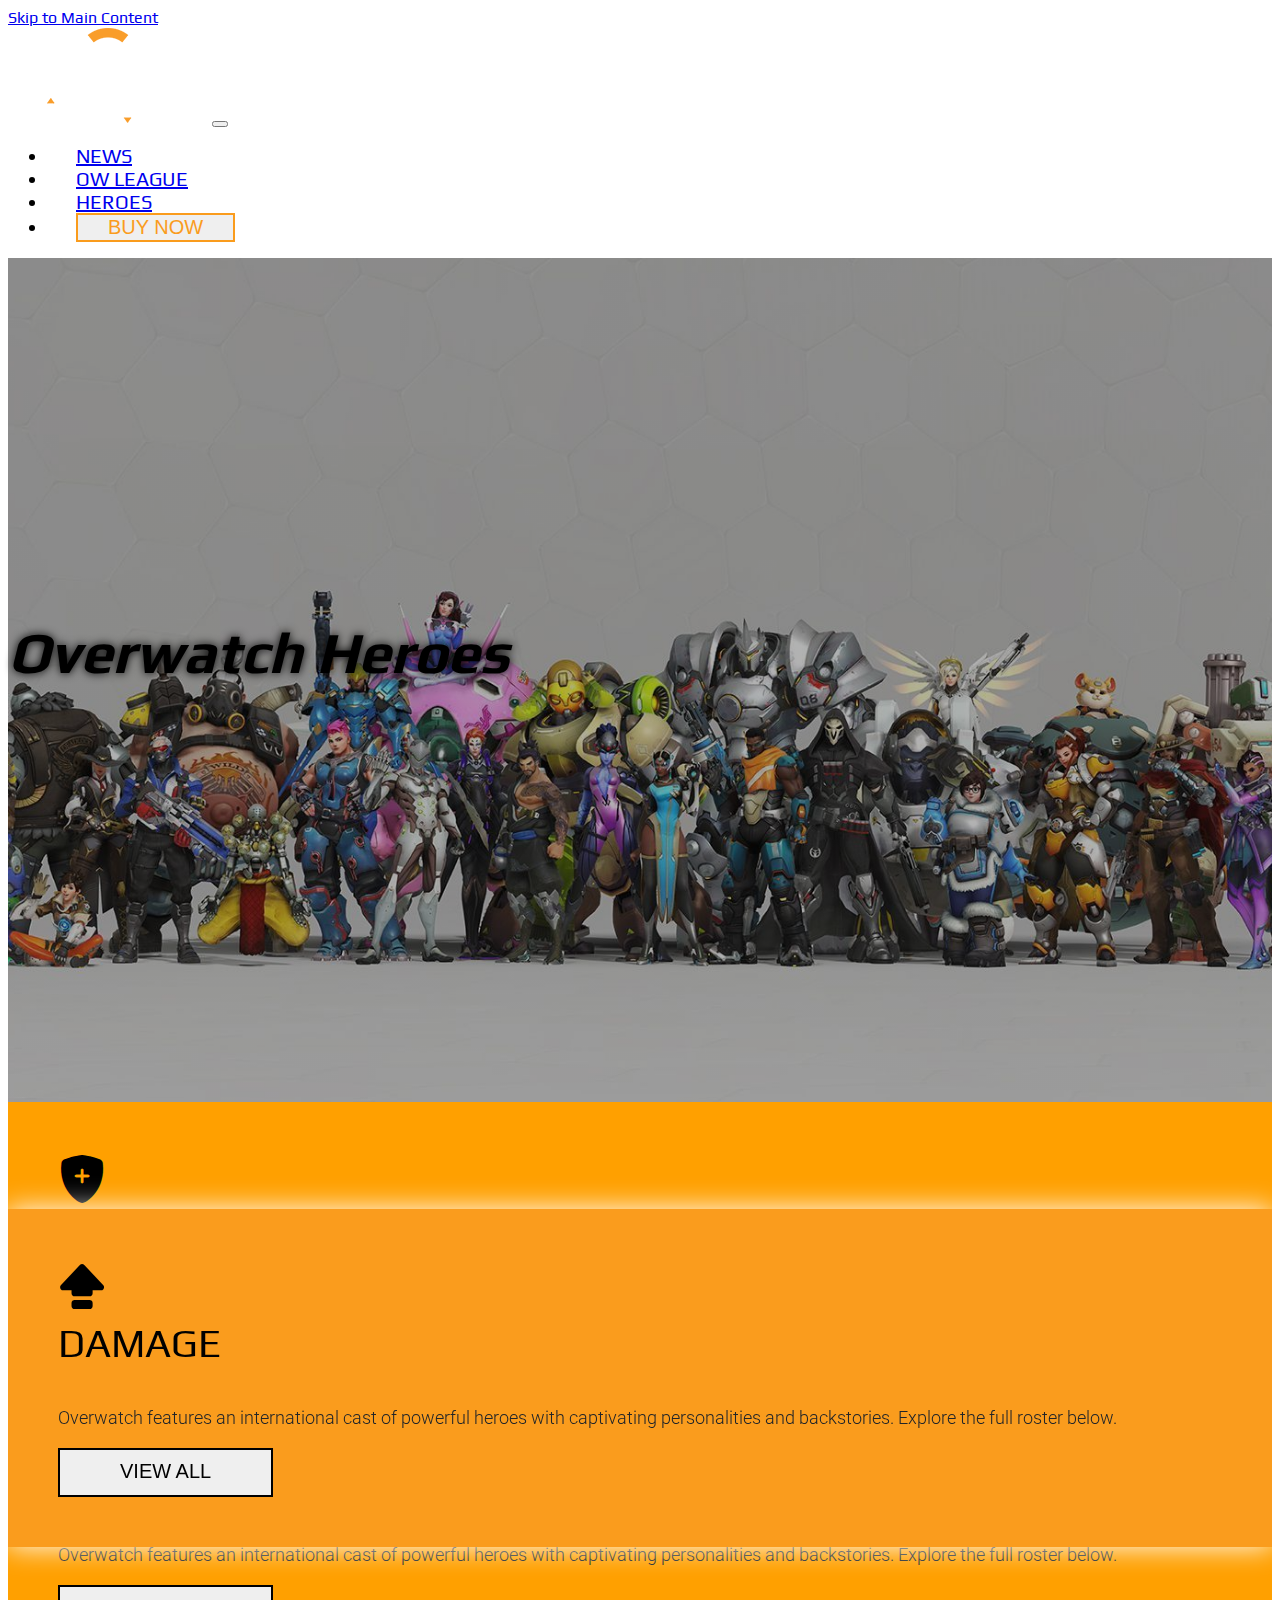
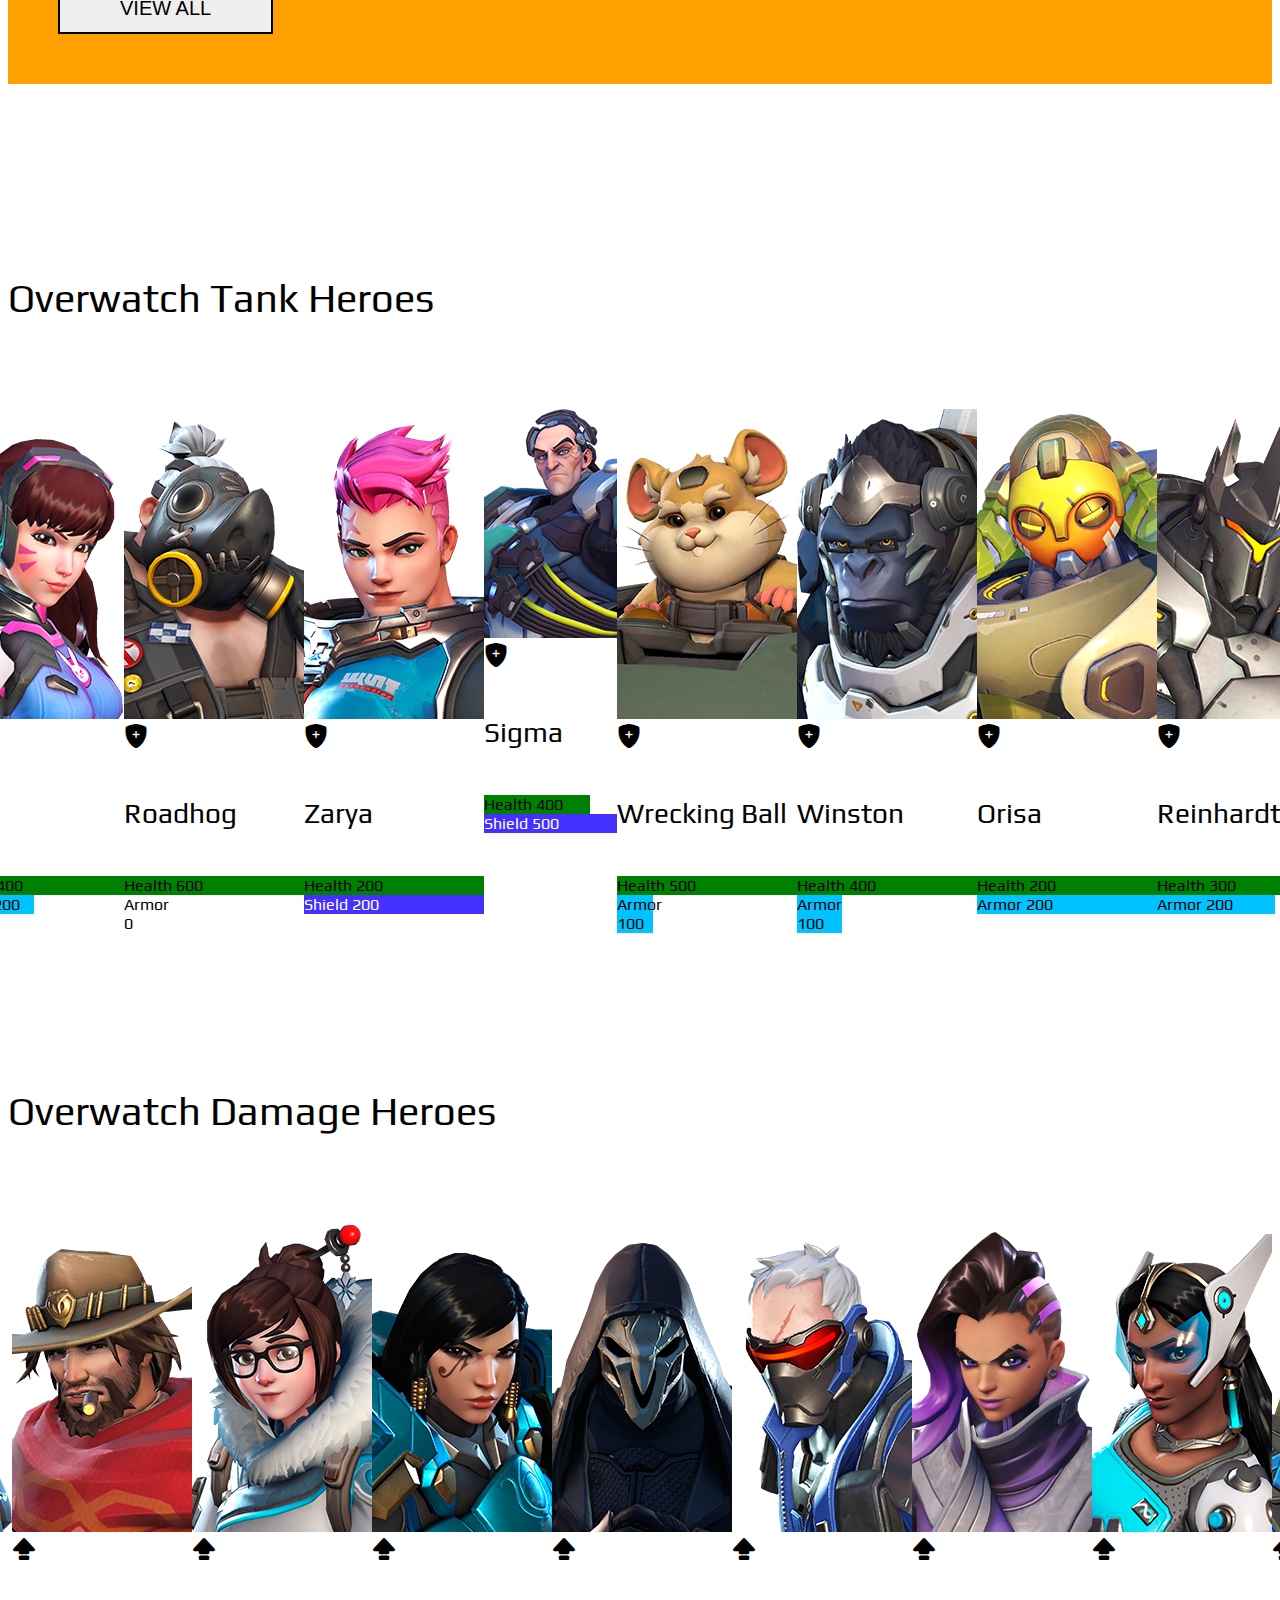
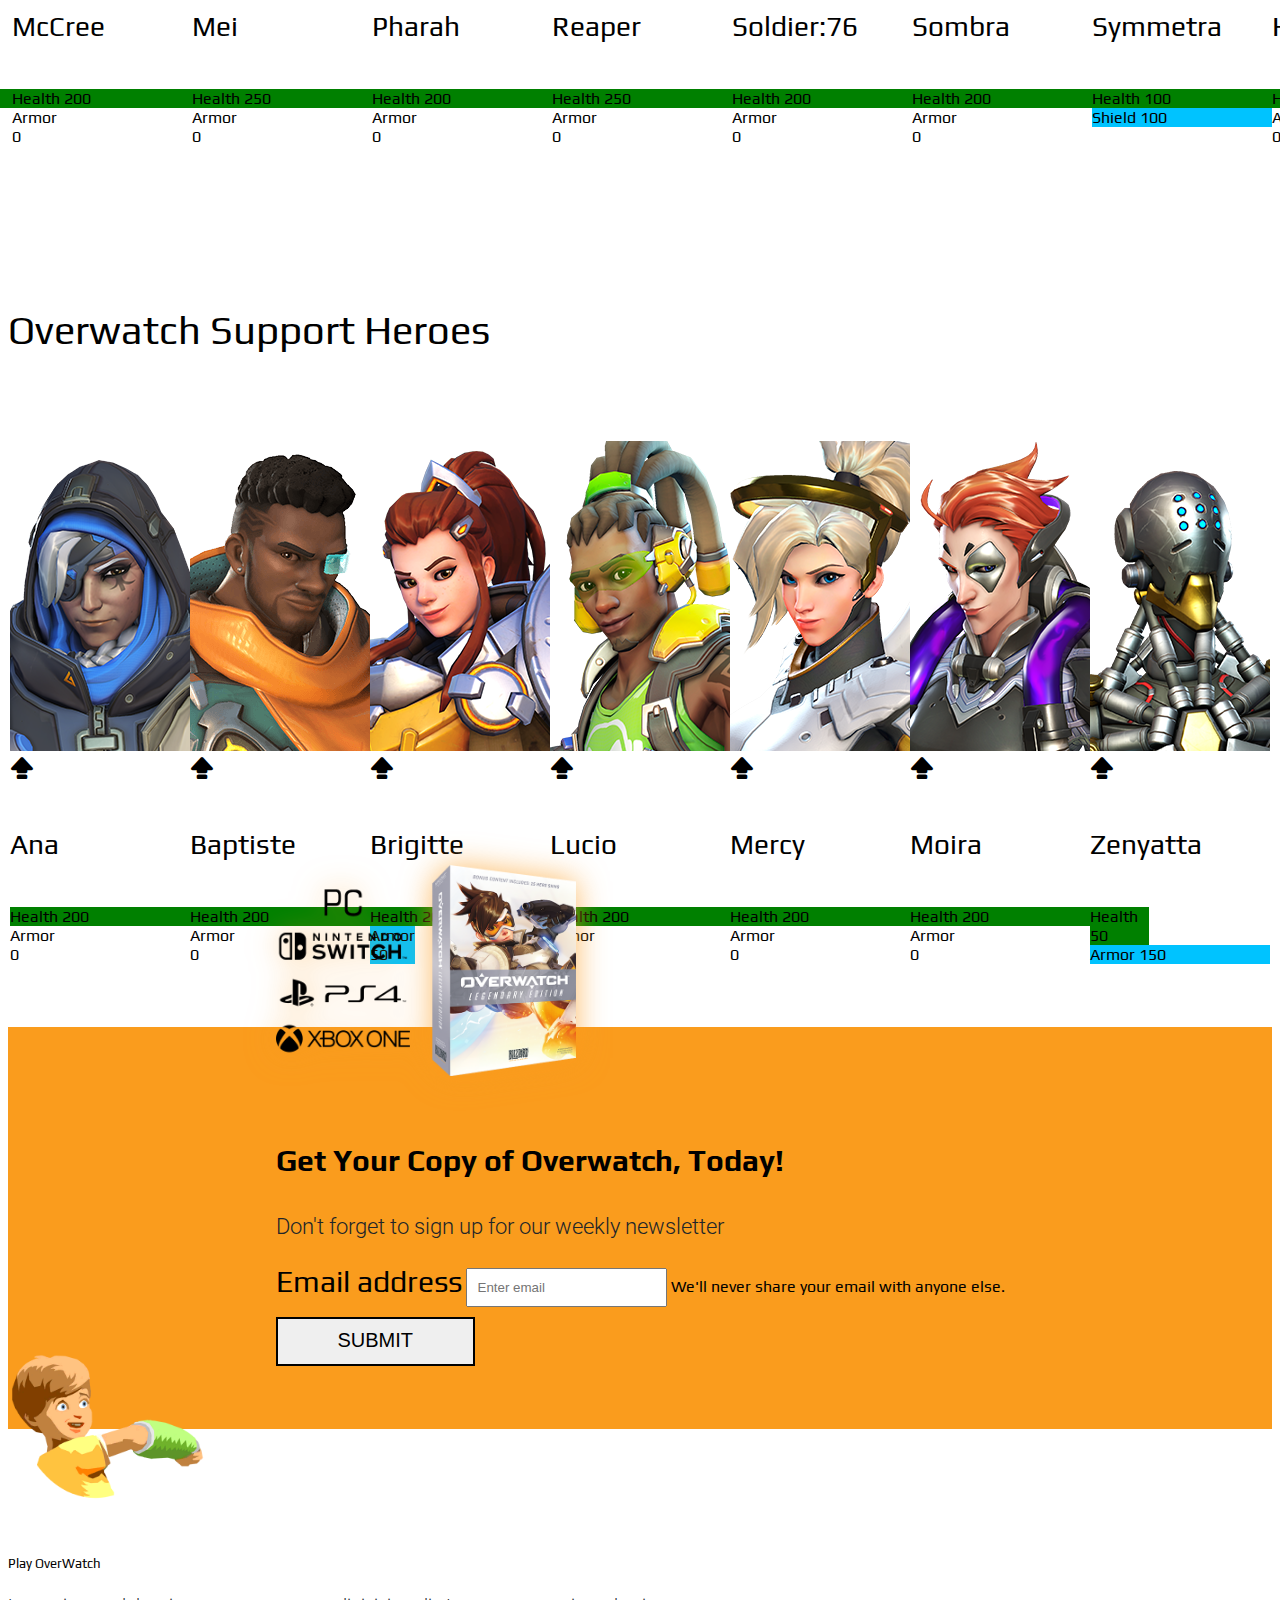
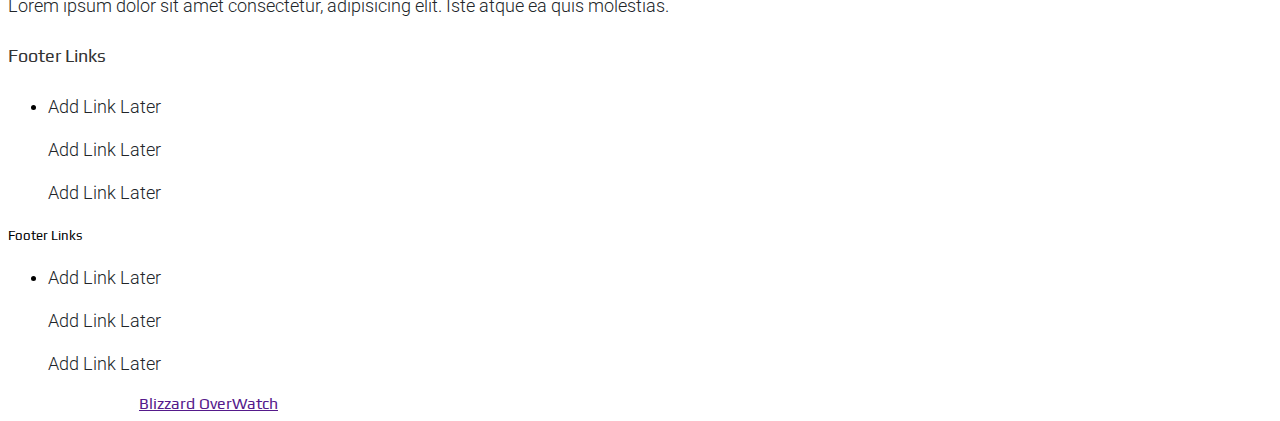
==== commit 43626178: "Add files via upload" ====
--- a/heroes.html
+++ b/heroes.html
@@ -13,6 +13,8 @@
     <title>OverWatch Heroes</title>
   </head>
 <body>
+
+<a class = "skip2home" href="#heroes-hero">Skip to Main Content</a>
 
 <!--Nav-->
 <nav class="navbar navbar-expand-lg navbar-dark container py-2 bg-dark fixed-top">
--- a/css/style.css
+++ b/css/style.css
@@ -4,6 +4,7 @@
   padding: 0;
   font-family: 'Play', sans-serif;
   background-color: #fff;
+  position: relative;
 }
 
 /*--Font--*/
@@ -42,6 +43,21 @@
   font-size: 18px;
   font-weight: 300;
   line-height: 1.4em;
+}
+
+/*--Skip--*/
+.skip a{
+  left: 0;
+  padding: 7px;
+  -webkit-transition: top 1s ease-out;
+  transition: top 1s ease-out;
+  z-index: 1;
+  position: absolute;
+  margin-top: -100px;
+}
+
+.skip a:focus{
+  margin-top: 10px;
 }
 
 /*--Nav--*/
@@ -156,6 +172,11 @@
   color: #FA9C1D;
 }
 
+#news-cards .home-news {
+  display: grid;
+  grid-template-columns: repeat(auto-fill, minmax(330px, 1fr));
+  grid-gap: 20px;
+}
 
 /*--OW League--*/
 #owl {
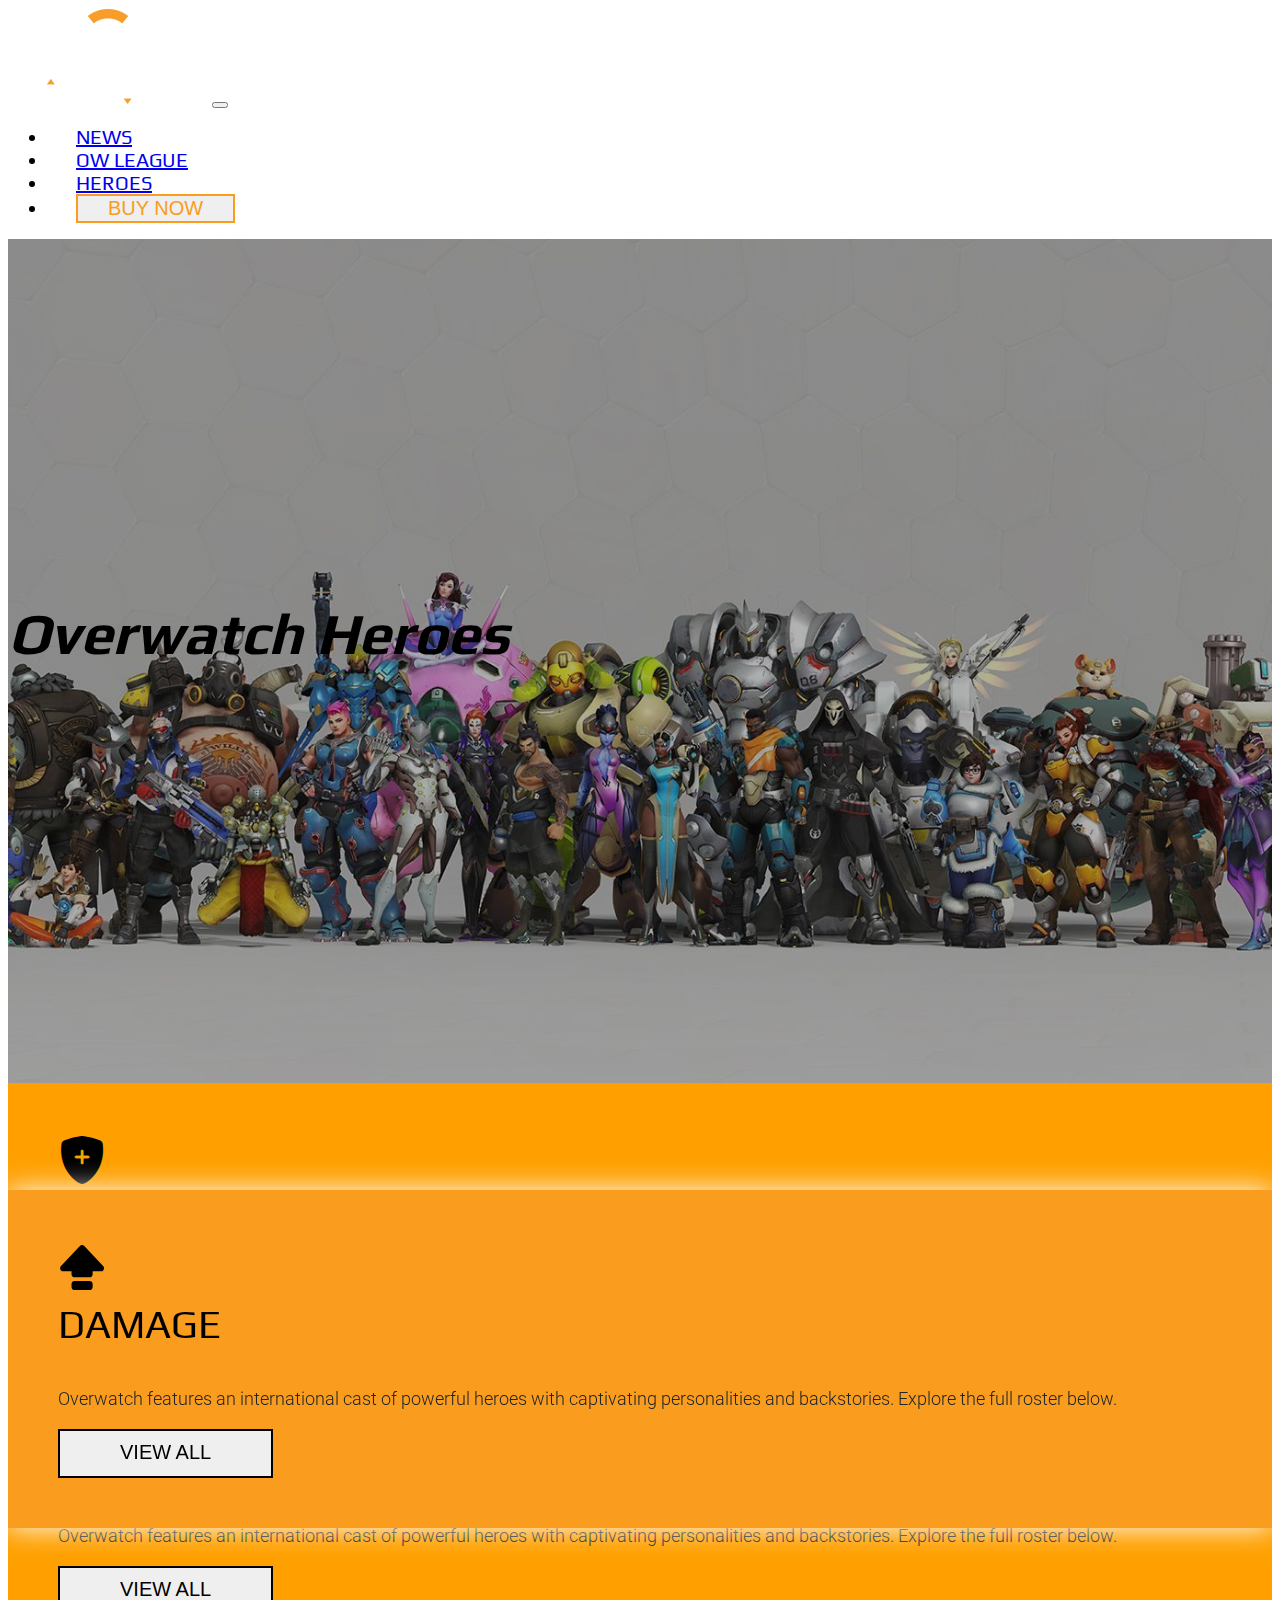
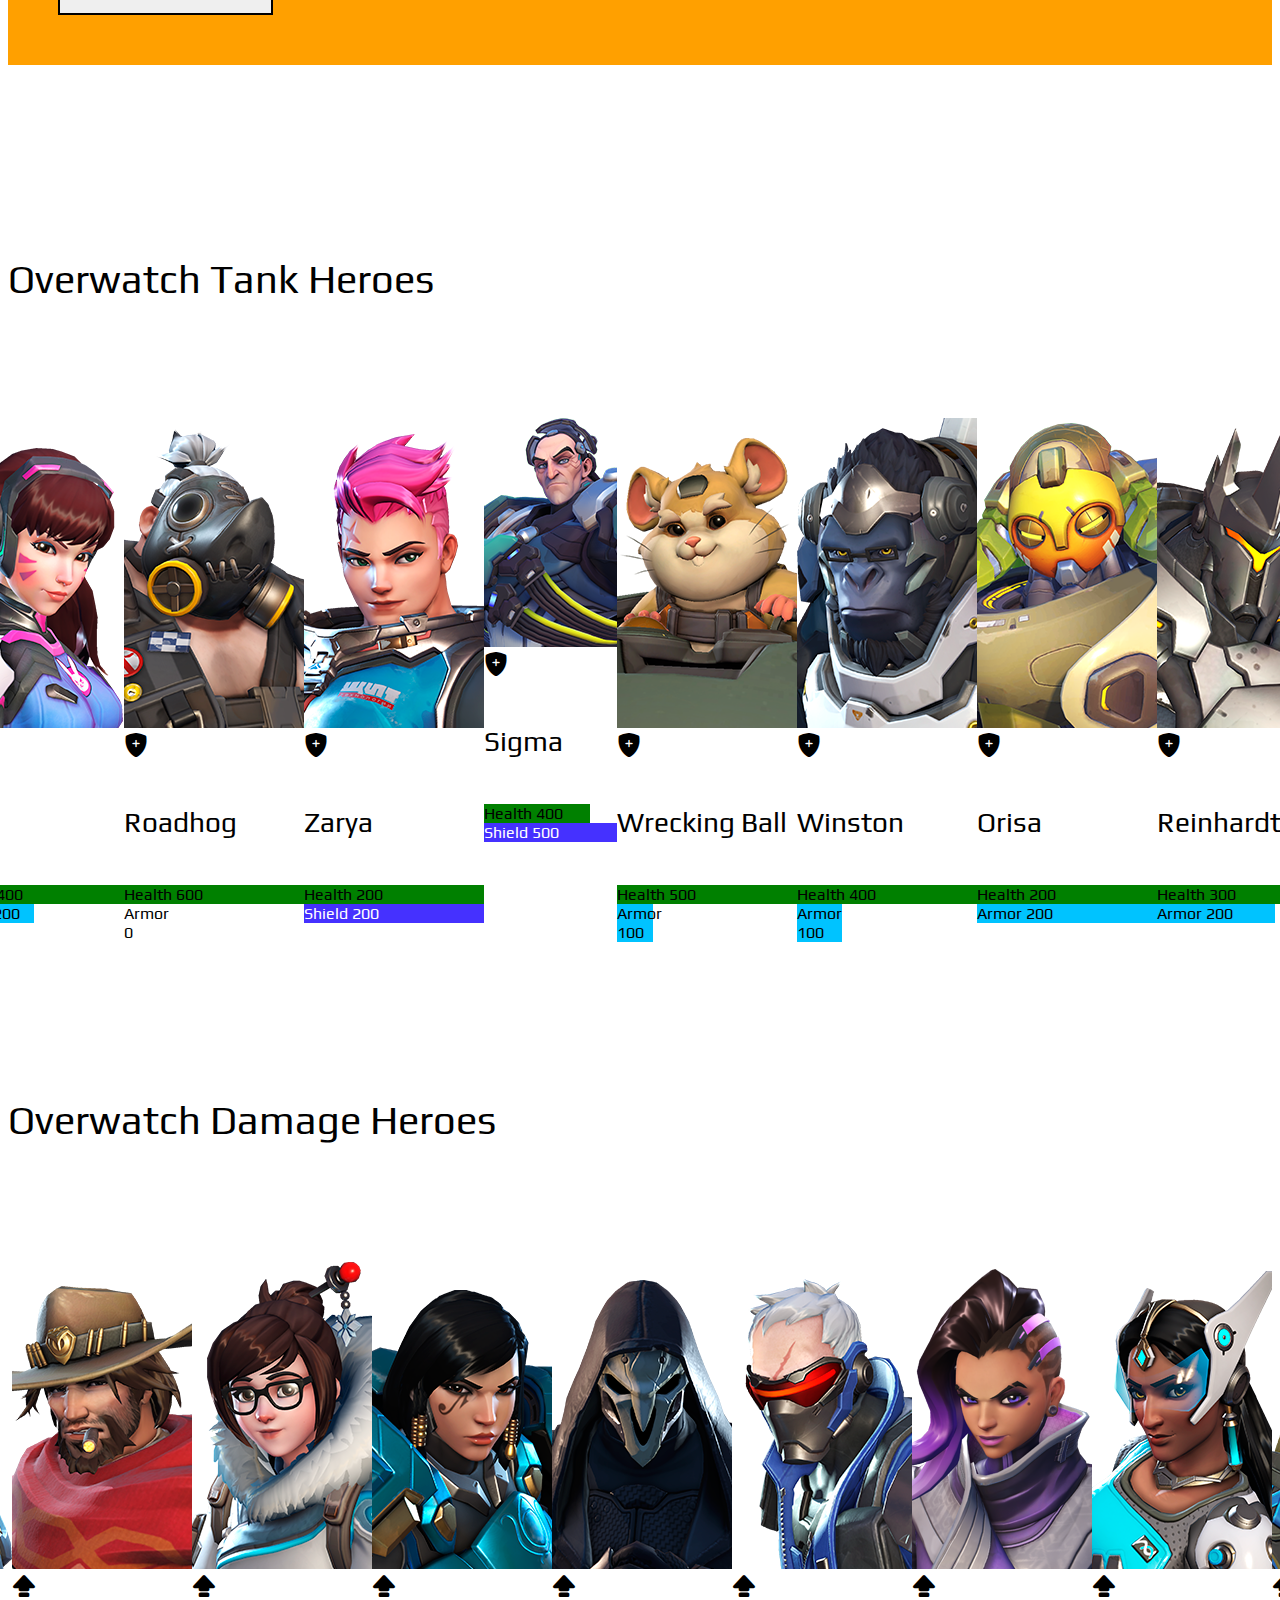
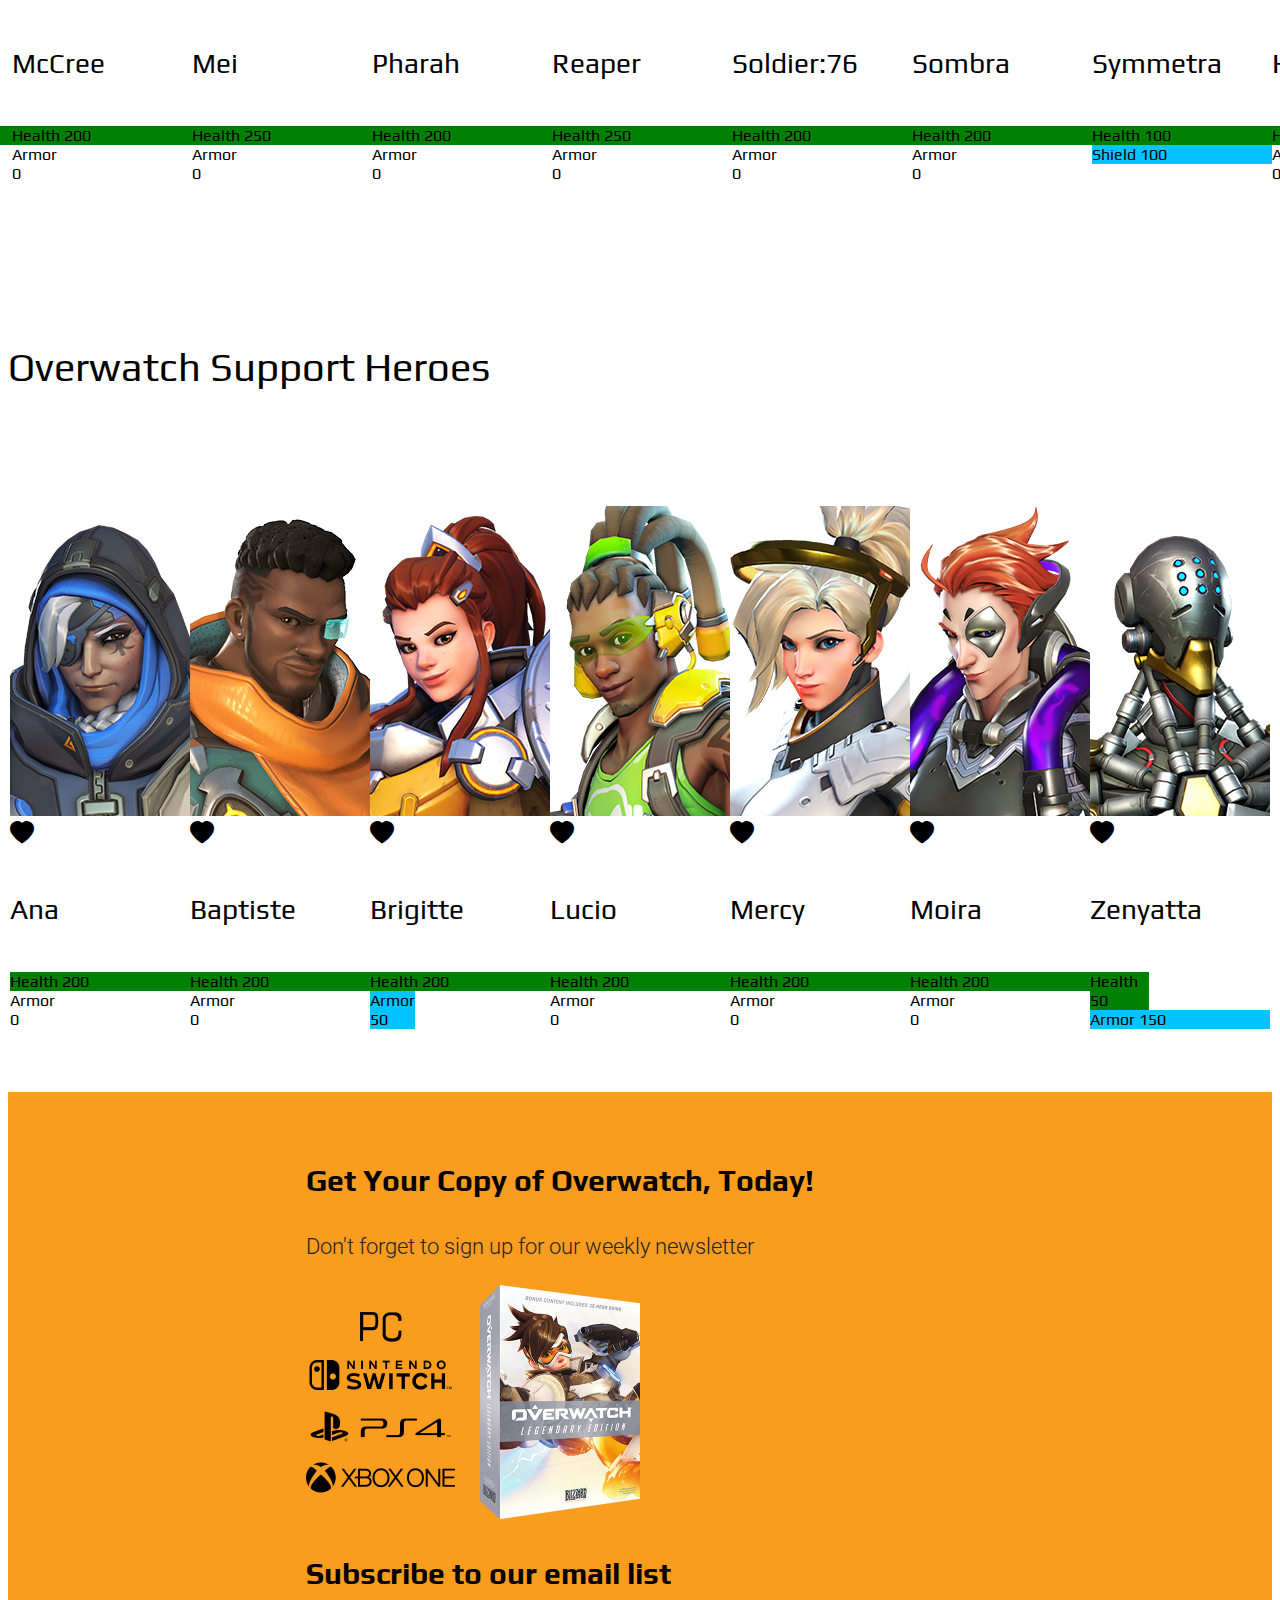
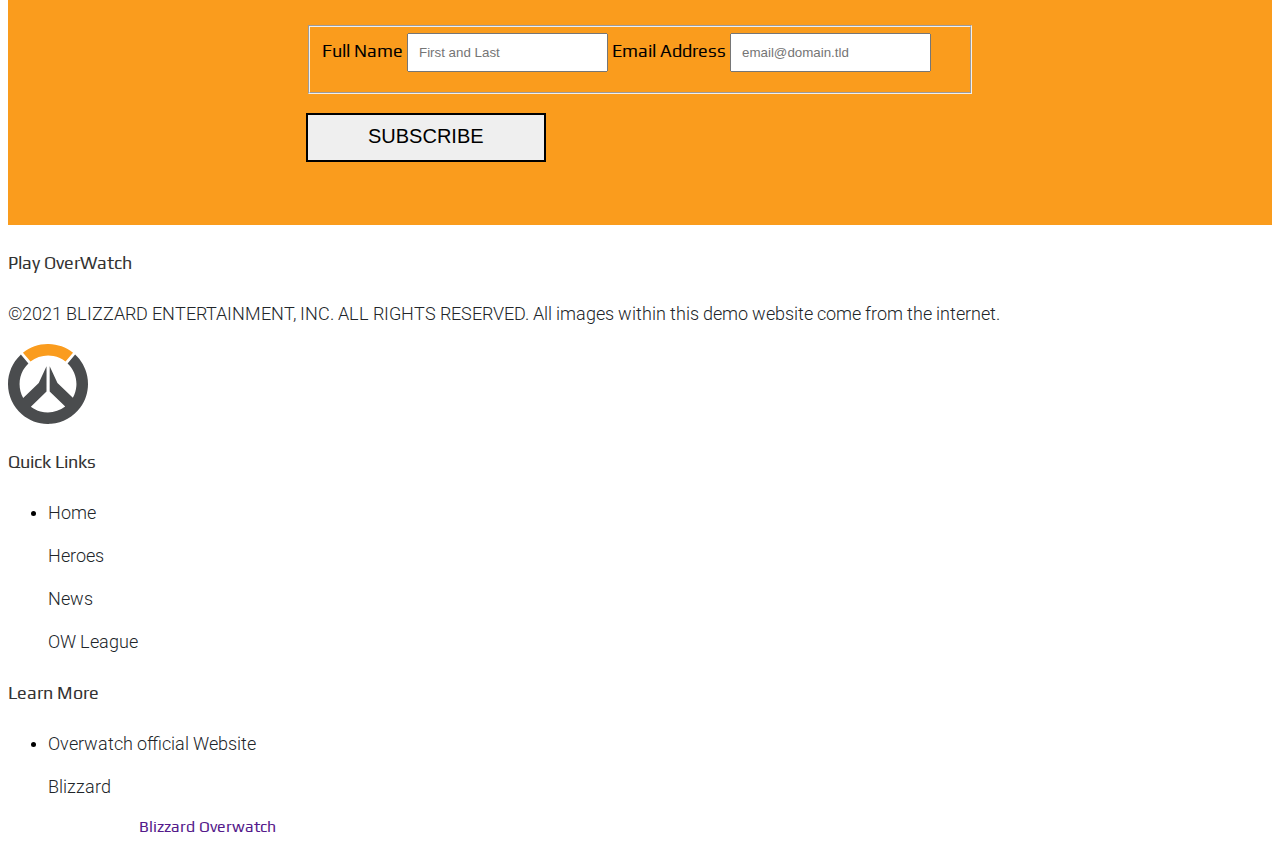
==== commit 51ab86f4: "Add files via upload" ====
--- a/heroes.html
+++ b/heroes.html
@@ -13,8 +13,7 @@
     <title>OverWatch Heroes</title>
   </head>
 <body>
-
-<a class = "skip2home" href="#heroes-hero">Skip to Main Content</a>
+  <div class="skip"><a href="#heroes-hero">Skip to Main Content</a></div>
 
 <!--Nav-->
 <nav class="navbar navbar-expand-lg navbar-dark container py-2 bg-dark fixed-top">
@@ -85,6 +84,8 @@
   <!---Tank Heroes-->
   <section id="tank-heroes">
     <h2 class="text-center">Overwatch Tank Heroes</h2>
+    <h3 class="invisi">H3</h3>
+    <h4 class="invisi">H4</h4>
     <div class="container">
       <div class="row">
       <!--Heroes Cards-->
@@ -218,6 +219,8 @@
   <!---Damage Heroes-->
   <section id="damage-heroes">
     <h2 class="text-center">Overwatch Damage Heroes</h2>
+    <h3 class="invisi">H3</h3>
+    <h4 class="invisi">H4</h4>
     <div class="container">
       <div class="row">
       <!--Heroes Cards-->
@@ -485,6 +488,8 @@
   <!---Support Heroes-->
   <section id="support-heroes">
     <h2 class="text-center">Overwatch Support Heroes</h2>
+    <h3 class="invisi">H3</h3>
+    <h4 class="invisi">H4</h4>
     <div class="container">
       <div class="row">
       <!--Heroes Cards-->
@@ -493,7 +498,7 @@
             <div class="card">
               <img src="./images/heroes/ana.png" class="card-img-top" alt="Ana">
               <div class="card-body">
-                <i class="bi bi-capslock-fill"></i>
+                <i class="bi bi-heart-fill"></i>
                 <h5 class="card-title">Ana</h5>
                 <div class="progress">
                   <div class="progress-bar health-bar" role="progressbar" style="width: 100%;" aria-valuenow="100" aria-valuemin="0" aria-valuemax="100" aria-label="health-bar">Health 200</div>
@@ -508,7 +513,7 @@
             <div class="card">
               <img src="./images/heroes/baptist.png" class="card-img-top" alt="Baptiste">
               <div class="card-body">
-                <i class="bi bi-capslock-fill"></i>
+                <i class="bi bi-heart-fill"></i>
                 <h5 class="card-title">Baptiste</h5>
                 <div class="progress">
                   <div class="progress-bar health-bar" role="progressbar" style="width: 100%;" aria-valuenow="100" aria-valuemin="0" aria-valuemax="100" aria-label="health-bar">Health 200</div>
@@ -523,7 +528,7 @@
             <div class="card">
               <img src="./images/heroes/brigtte.png" class="card-img-top" alt="Brigitte">
               <div class="card-body">
-                <i class="bi bi-capslock-fill"></i>
+                <i class="bi bi-heart-fill"></i>
                 <h5 class="card-title">Brigitte</h5>
                 <div class="progress">
                   <div class="progress-bar health-bar" role="progressbar" style="width: 100%;" aria-valuenow="100" aria-valuemin="0" aria-valuemax="100" aria-label="health-bar">Health 200</div>
@@ -538,7 +543,7 @@
             <div class="card">
               <img src="./images/heroes/lucio.png" class="card-img-top" alt="Lucio">
               <div class="card-body">
-                <i class="bi bi-capslock-fill"></i>
+                <i class="bi bi-heart-fill"></i>
                 <h5 class="card-title">Lucio</h5>
                 <div class="progress">
                   <div class="progress-bar health-bar" role="progressbar" style="width: 100%;" aria-valuenow="100" aria-valuemin="0" aria-valuemax="100" aria-label="health-bar">Health 200</div>
@@ -553,7 +558,7 @@
             <div class="card">
               <img src="./images/heroes/mercy.png" class="card-img-top" alt="Mercy">
               <div class="card-body">
-                <i class="bi bi-capslock-fill"></i>
+                <i class="bi bi-heart-fill"></i>
                 <h5 class="card-title">Mercy</h5>
                 <div class="progress">
                   <div class="progress-bar health-bar" role="progressbar" style="width: 100%;" aria-valuenow="100" aria-valuemin="0" aria-valuemax="100" aria-label="health-bar">Health 200</div>
@@ -568,7 +573,7 @@
             <div class="card">
               <img src="./images/heroes/moira.png" class="card-img-top" alt="Moira">
               <div class="card-body">
-                <i class="bi bi-capslock-fill"></i>
+                <i class="bi bi-heart-fill"></i>
                 <h5 class="card-title">Moira</h5>
                 <div class="progress">
                   <div class="progress-bar health-bar" role="progressbar" style="width: 100%;" aria-valuenow="100" aria-valuemin="0" aria-valuemax="100" aria-label="health-bar">Health 200</div>
@@ -583,7 +588,7 @@
             <div class="card">
               <img src="./images/heroes/zenyatta.png" class="card-img-top" alt="Zenyatta">
               <div class="card-body">
-                <i class="bi bi-capslock-fill"></i>
+                <i class="bi bi-heart-fill"></i>
                 <h5 class="card-title">Zenyatta</h5>
                 <div class="progress">
                   <div class="progress-bar health-bar" role="progressbar" style="width: 33%;" aria-valuenow="33" aria-valuemin="0" aria-valuemax="100" aria-label="health-bar">Health 50</div>
@@ -600,62 +605,73 @@
     </div>
   </section>
 
-  <!--Buy-->
-  <section id="buy">
-    <div class="container">
-      <div class="row buy-ow-row">
-        <div class="col-lg-6 col-md-12 mb-4 mb-md-0"><img src="./images/buy-ow.png" alt="buy-ow" width="300px"></div>
-      </div>
-      <div class="row">
-        <div class="col-lg-6 col-md-12 mb-4 mb-md-0">
-          <h3>Get Your Copy of Overwatch, Today!</h3>
-          <p>Don't forget to sign up for our weekly newsletter</p>
+<!--Buy-->
+<section id="buy" role="none">
+  <div class="container">
+    <div class="row">
+      <div class="col-lg-6 col-md-12 mb-4 mb-md-0">
+        <h3>Get Your Copy of Overwatch, Today!</h3>
+        <p>Don't forget to sign up for our weekly newsletter</p>
+        <div>
+         <img src="./images/buy-ow.png" alt="buy-ow" width="50%">
         </div>
-        <div class="col-lg-6 col-md-12 mb-4 mb-md-0">
-          <form>
-            <div class="form-group">
-              <label for="exampleInputEmail1">Email address</label>
-              <input type="email" class="form-control" id="exampleInputEmail1" aria-describedby="emailHelp" placeholder="Enter email">
-              <span id="emailHelp">We'll never share your email with anyone else.</span>
-            </div>
-            <button type="submit" class="btn footer-btn btn-outline-primary">Submit</button>
+      </div>
+
+      <div class="col-lg-6 col-md-12 mb-4 mb-md-0">
+        <div class="form-group">
+          <h3>Subscribe to our email list</h3>
+          <form id="fs-frm" name="simple-contact-form" accept-charset="utf-8" action="https://formspree.io/f/xzbyzwzg" method="post">
+            <fieldset id="fs-frm-inputs">
+              <label for="full-name">Full Name</label>
+              <input type="text" name="name" id="full-name" placeholder="First and Last" required="" class="form-control">
+              <label for="email-address">Email Address</label>
+              <input type="email" name="_replyto" id="email-address" placeholder="email@domain.tld" required="" class="form-control">
+              <input type="hidden" name="_subject" id="email-subject" value="Contact Form Submission">
+            </fieldset>
+            <br>
+            <button type="submit" class="btn footer-btn btn-outline-primary">Subscribe</button>
           </form>
         </div>
-      </div>
     </div>
-  </section>
+  </div>
+</section>
+</main>
 
   <!--Footer-->
-  <section id="footer">
+  <section id="footer" role="contentinfo">
     <footer class="bg-light text-center text-lg-start">
       <div class="container p-4">
-        <div class="row punch-kid-row">
-          <div class="col-lg-6 col-md-12 mb-4 mb-md-0"><img src="images/that-punch-kid.png" alt="that-punch-kid" width="200px"></div>
-        </div>
         <div class="row">
           <div class="col-lg-6 col-md-12 mb-4 mb-md-0">
-            <h5 class="text-uppercase">Play OverWatch</h5>
+            <h4 class="text-uppercase">Play OverWatch</h4>
             <p>
-              Lorem ipsum dolor sit amet consectetur, adipisicing elit. Iste atque ea quis molestias.
+              ©2021 BLIZZARD ENTERTAINMENT, INC. ALL RIGHTS RESERVED. All images within this demo website come from the internet.
             </p>
-          </div>
+            <div class="scene">
+              <div class="flipcard">
+                <div class="card_face card_front"><img src="images/Overwatch_circle_logo.svg"  width= "80px" alt="overwatch logo"></div>
+                <div class="card_face card_back"><img src="images/blizzard_logo.png"  width= "80px" alt="blizzard logo"></div>
+              </div>
+            </div>
+          </div>
+
           <div class="col-lg-3 col-md-6 mb-4 mb-md-0">
-            <h4 class="text-uppercase">Footer Links</h4>
+            <h4 class="text-uppercase">Quick Links</h4>
             <ul class="list-unstyled mb-0">
               <li>
-                <p>Add Link Later</p>
-                <p>Add Link Later</p>
-                <p>Add Link Later</p>
+                <a href="index.html"><p>Home</p></a>
+                <a href="heroes.html"><p>Heroes</p></a>
+                <a href="news.html"><p>News</p></a>
+                <a href="ow-league.html"><p>OW League</p></a>
               </li>
             </ul>
           </div>
           <div class="col-lg-3 col-md-6 mb-4 mb-md-0">
-            <h5 class="text-uppercase mb-0">Footer Links</h5>
+            <h4 class="text-uppercase mb-0">Learn More</h4>
             <ul class="list-unstyled mb-0">
               <li>
-                <p>Add Link Later</p>
-                <p>Add Link Later</p>
-                <p>Add Link Later</p>
+              <a href="https://playoverwatch.com/"><p>Overwatch official Website</p></a>
+              <a href="https://www.blizzard.com/en-sg/"><p>Blizzard</p></a>
               </li>
             </ul>
           </div>
@@ -664,7 +680,7 @@
     <footer class="bg-dark text-center text-lg-start">
     <!-- Copyright -->
     <div class="text-center p-3 copyright-row bg-dark">
-      <span>© 2021 Copyright: </span><a class="text-light" href="">Blizzard OverWatch</a>
+      <span>© 2021 Copyright: </span><a class="text-light" href="">Blizzard Overwatch</a>
     </div>
     </footer>
   </section>
--- a/css/style.css
+++ b/css/style.css
@@ -47,17 +47,21 @@
 
 /*--Skip--*/
 .skip a{
+  background: white;
   left: 0;
   padding: 7px;
   -webkit-transition: top 1s ease-out;
   transition: top 1s ease-out;
   z-index: 1;
   position: absolute;
-  margin-top: -100px;
+  top: -50px;
 }
 
 .skip a:focus{
-  margin-top: 10px;
+  top: 10px;
+  border-top: 2px dashed;
+  border-bottom: 2px dashed;
+  background-color:#FA9C1D;
 }
 
 /*--Nav--*/
@@ -126,6 +130,10 @@
   transition: 1s opacity;
 }
 
+#home h1, #home p{
+  color: #fff;
+}
+
 #home .overlay {
   position: absolute;
   left: 0;
@@ -138,12 +146,12 @@
   z-index: -99;
 }
 
+.invisi {
+  font-size: 0;
+}
+
 #home{
   text-align: center;
-}
-
-header {
-  text-shadow: #000 .2px .1px 10px;
 }
 
 #home p{
@@ -181,7 +189,7 @@
 /*--OW League--*/
 #owl {
   margin-top: 20px;
-  margin-bottom: 200px;
+  margin-bottom: 100px;
 }
 
 #owl-slider{
@@ -412,23 +420,23 @@
   justify-content: center;
   align-items: center;
 }
+
 #buy p{
   font-size: 22px;
 }
-.buy-ow-row{
-  margin-top: -200px;
-  padding-bottom: 30px;
-}
-
-.buy-ow-row img{
-  z-index: 1;
-  filter: drop-shadow(0 0 0.95rem #fa9a1daf);
+
+#buy label{
+  font-size: 18px;
 }
 
 /*--Footer--*/
-.punch-kid-row {
-  margin-top: -100px;
-  margin-bottom: 20px;
+
+#footer a{
+  text-decoration: none;
+}
+#footer a:hover{
+  text-decoration: underline;
+  color: #FA9C1D;
 }
 
 .copyright-row span{
@@ -464,6 +472,39 @@
   padding: 10px;
 }
 
+/*--FlipCard--*/
+.scene {
+  width: 80px;
+  height: 80px;
+  perspective: 600px;
+}
+
+.flipcard {
+  width: 100%;
+  height: 100%;
+  transition: transform 1s;
+  transform-style: preserve-3d;
+  cursor: pointer;
+  position: relative;
+}
+
+.flipcard:hover {
+  transform: rotateY(180deg);
+}
+
+.card_face {
+  position: absolute;
+  width: 100%;
+  height: 100%;
+  -webkit-backface-visibility: hidden;
+  backface-visibility: hidden;
+}
+
+.card_back {
+  transform: rotateY(180deg);
+}
+
+
 /*--Heroes--*/
 #heroes-home{
   background-color: #dfdddd;
@@ -479,6 +520,15 @@
   height: 80vh;
 }
 
+/*--parallax--*/
+#parallax {
+  height: 30vh;
+  background: url(https://static.playoverwatch.com/img/scene/candy-5d74c9b93f.jpg);
+  background-size: cover;
+  background-attachment: fixed;
+  background-position: center;
+  padding: 12vh 10vh;
+}
 
 /*--News--*/
 
@@ -634,10 +684,6 @@
   #dyk .dva-img{
     margin-top: -220px;
   }
-  .buy-ow-row{
-    margin-top: -120px;
-    padding-bottom: 30px;
-  }
 
   #hero-types .col-sm{
     background-color: #FFA000;
@@ -663,4 +709,24 @@
     margin-top: -200px;
     padding-bottom: 30px;
   }
+}
+
+/* reduce motion */
+@media screen and (prefers-reduced-motion: reduce){
+  html{
+      scroll-behavior: auto; /* Removes scroll animation */
+  }
+
+  .skip a{
+    -webkit-transition: none; /* sets to default setting */
+    transition: none;        /* sets to default setting */
+   }
+
+   .card:hover {
+    transform:none;
+  }
+  /*Turn off parallax*/
+  #parallax{
+    background-attachment: initial;
+  }
 }